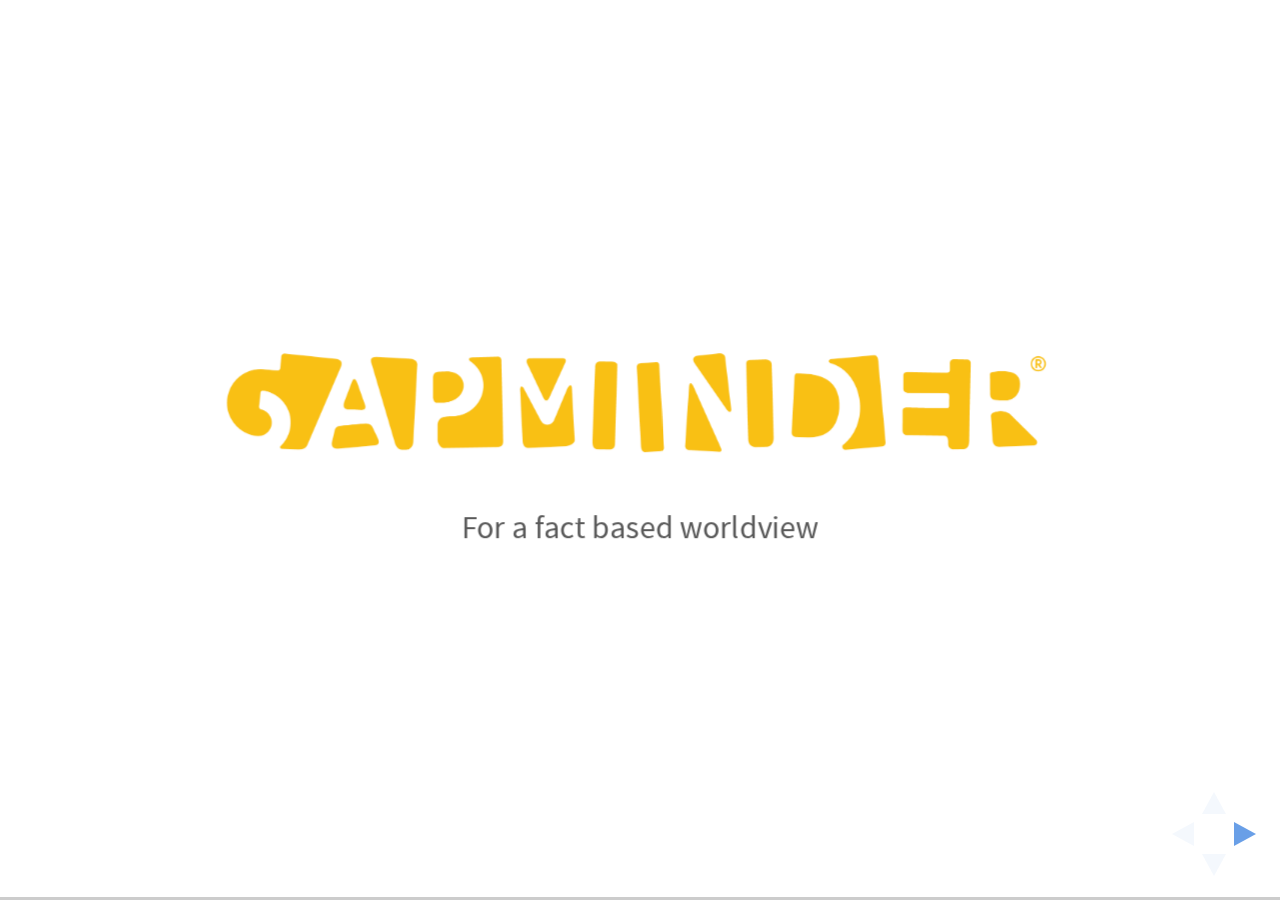
==== index.html @ a7ae182c "Merge branch 'master' of https://github.com/Gapminder/csv-conf-2017-talk" ====
<!doctype html>
<html>
    <head>
        <meta charset="utf-8">
        <meta name="viewport" content="width=device-width, initial-scale=1.0, maximum-scale=1.0, user-scalable=no">

        <title>Gapminder - csv,conf,v3 DDF slides</title>

        <link rel="stylesheet" href="css/reveal.css">
        <link rel="stylesheet" href="css/theme/white.css">

        <!-- Theme used for syntax highlighting of code -->
        <link rel="stylesheet" href="lib/css/zenburn.css">
        <link rel="stylesheet" href="lib/vizabi/vizabi.css">
        <link rel="stylesheet" href="lib/vizabi/bubblechart.css">
        <link rel="stylesheet" href="lib/vizabi/popbyage.css">
      
    
      
      

        <!-- Printing and PDF exports -->
        <script>
            var link = document.createElement( 'link' );
            link.rel = 'stylesheet';
            link.type = 'text/css';
            link.href = window.location.search.match( /print-pdf/gi ) ? 'css/print/pdf.css' : 'css/print/paper.css';
            document.getElementsByTagName( 'head' )[0].appendChild( link );
        </script>
    </head>
    <body>
        <div class="reveal">
            <div class="slides">
                <section><img src="assets/logo.png" width="1300"><br><br><h2>For a fact based worldview</h2></section>
                <section><img src="assets/igno_question.png"></section>
                <section><img src="assets/igno_answer.png"></section>
                <section><img src="assets/igno_result.png"></section>
                <section><h1>Preconceived ideas</h1></section>
                <section><img src="assets/education.png" height="800"><h4>Preconceived ideas</h4><h2>Outdated worldviews from earlier education</h2></section>
                <section><img src="assets/brain.png" height="800"><h4>Preconceived ideas</h4><h2>Brains are biased towards survival</h2></section>
                <section><img src="assets/extreme.png" height="800"><h4>Preconceived ideas</h4><h2>Media amplifies our biases</h2></section>
                <section><h1>Factfulness</h1>The lovely, calm mental state reached when<br>you know your opinions are based on facts</section>
                <section><img src="assets/education.png" height="800"><h4>Factfulness</h4><h2>Gapminder creates educational material<h2></section>
                <section><img src="assets/framework.png" height="800"><h4>Factfulness</h4><h2>Facts</h2></section>
                <section><img src="assets/misleading.png" height="1000"></section>
                <section><img src="assets/instincts.png" height="800"><h4>Factfulness</h4><h2>Fight biases in the media and your brain</h2></section>
                <section data-background="assets/statistics.gif"><h1>Statistics are great facts</h1></section>
                <section><h1><img src="assets/opennumbers.png" width="210">Data Description Format</h1>Multi-dimensional collaborative statistics</section>
                <section>
                <div class="demospace">
                <div class="tables">
                <h2 style="text-align: left">Datapoints</h2>
                    <table class="tg">
                    <tr>
                        <th class="tg-y2tu">country</th>
                        <th class="tg-y2tu">year</th>
                        <th class="tg-9hbo">population</th>
                        <th class="tg-9hbo">life_expectancy</th>
                        <th class="tg-9hbo">gdp_per_capita</th>
                      </tr>
                      <tr>
                        <td class="tg-b7b8">swe</td>
                        <td class="tg-b7b8">2015</td>
                        <td class="tg-b7b8">385</td>
                        <td class="tg-b7b8">85</td>
                        <td class="tg-b7b8">3858575</td>
                      </tr>
                      <tr>
                        <td class="tg-yw4l">usa</td>
                        <td class="tg-yw4l">2015</td>
                        <td class="tg-yw4l">583</td>
                        <td class="tg-yw4l">75</td>
                        <td class="tg-yw4l">385839</td>
                      </tr>
                      <tr>
                        <td class="tg-b7b8">ger</td>
                        <td class="tg-b7b8">2015</td>
                        <td class="tg-b7b8">484</td>
                        <td class="tg-b7b8">84</td>
                        <td class="tg-b7b8">5894</td>
                      </tr>
                      <tr>
                        <td class="tg-yw4l">swe</td>
                        <td class="tg-yw4l">2014</td>
                        <td class="tg-yw4l">200</td>
                        <td class="tg-yw4l">85</td>
                        <td class="tg-yw4l">4839595</td>
                      </tr>
                      <tr>
                        <td class="tg-b7b8">...</td>
                        <td class="tg-b7b8">...</td>
                        <td class="tg-b7b8">...</td>
                        <td class="tg-b7b8">...</td>
                        <td class="tg-b7b8">...</td>
                      </tr>
                    </table>
                </div>
                 <div id="vizabi" class="vizabi"></div>
                </div>
                </section>                
                <section>
                <div class="demospace">
                <div class="tables">
                    <h2 style="text-align: left">Entities</h2>
                    <table class="tg">
                    <tr>
                        <th class="tg-y2tu">country</th>
                        <th class="tg-9hbo">name</th>
                        <th class="tg-9hbo">world_region</th>
                        <th class="tg-9hbo">latitude</th>
                        <th class="tg-9hbo">longitude</th>
                      </tr>
                      <tr>
                        <td class="tg-b7b8">swe</td>
                        <td class="tg-b7b8">Sweden</td>
                        <td class="tg-b7b8">europe</td>
                        <td class="tg-b7b8">385</td>
                        <td class="tg-b7b8">85</td>
                      </tr>
                      <tr>
                        <td class="tg-yw4l">usa</td>
                        <td class="tg-yw4l">United&nbsp;States</td>
                        <td class="tg-yw4l">americas</td>
                        <td class="tg-yw4l">583</td>
                        <td class="tg-yw4l">75</td>
                      </tr>
                      <tr>
                        <td class="tg-b7b8">ger</td>
                        <td class="tg-b7b8">Germany</td>
                        <td class="tg-b7b8">europe</td>
                        <td class="tg-b7b8">484</td>
                        <td class="tg-b7b8">84</td>
                      </tr>
                      <tr>
                        <td class="tg-yw4l">...</td>
                        <td class="tg-yw4l">...</td>
                        <td class="tg-yw4l">...</td>
                        <td class="tg-yw4l">...</td>
                        <td class="tg-yw4l">...</td>
                      </tr>
                    </table><br><br>
                    <table class="tg fragment" id="region_entities">
                    <tr>
                        <th class="tg-y2tu">world_region</th>
                        <th class="tg-9hbo">name</th>
                        <th class="tg-9hbo">topojson</th>
                      </tr>
                      <tr>
                        <td class="tg-b7b8">americas</td>
                        <td class="tg-b7b8">The Americas</td>
                        <td class="tg-b7b8">{ ... }</td>
                      </tr>
                      <tr>
                        <td class="tg-yw4l">europe</td>
                        <td class="tg-yw4l">Europe</td>
                        <td class="tg-yw4l">{ ... }</td>
                      </tr>
                      <tr>
                        <td class="tg-b7b8">asia</td>
                        <td class="tg-b7b8">Asia</td>
                        <td class="tg-b7b8">{ ... }</td>
                      </tr>
                      <tr>
                        <td class="tg-yw4l">africa</td>
                        <td class="tg-yw4l">Africa</td>
                        <td class="tg-yw4l">{ ... }</td>
                      </tr>
                    </table>

                </div>

                 <div id="vizabi_entities" class="vizabi"></div>
                </div>
                </section>
                <section>

                <div class="demospace">
                <div class="tables">
                    <h2 style="text-align: left">Concepts</h2>
                    <table class="tg">
                    <tr>
                        <th class="tg-y2tu">concept</th>
                        <th class="tg-9hbo">scales</th>
                        <th class="tg-9hbo">name</th>
                        <th class="tg-9hbo">description</th>
                      </tr>
                      <tr>
                        <td class="tg-b7b8">country</td>
                        <td class="tg-b7b8"></td>
                        <td class="tg-b7b8">Country</td>
                        <td class="tg-b7b8"></td>
                      </tr>
                      <tr>
                        <td class="tg-yw4l">year</td>
                        <td class="tg-yw4l">["time"]</td>
                        <td class="tg-yw4l">Year</td>
                        <td class="tg-yw4l">Calendar year</td>
                      </tr>
                      <tr>
                        <td class="tg-b7b8">life_expectancy</td>
                        <td class="tg-b7b8">["linear"]</td>
                        <td class="tg-b7b8">Life expectancy</td>
                        <td class="tg-b7b8">Expected length of life ...</td>
                      </tr>
                      <tr>
                        <td class="tg-yw4l">gdp_per_capita</td>
                        <td class="tg-yw4l">["log","linear"]</td>
                        <td class="tg-yw4l">Income per person</td>
                        <td class="tg-yw4l">Gross Domestic Product per person ...</td>
                      </tr>
                      <tr>
                        <td class="tg-b7b8">...</td>
                        <td class="tg-b7b8">...</td>
                        <td class="tg-b7b8">...</td>
                        <td class="tg-b7b8">...</td>
                      </tr>
                    </table>
                </div>

                 <div id="vizabi_concepts" class="vizabi"></div>
                </div>

                </section>
                <section id="basic_ddf">
                <div class="demospace">
                <div class="tables">
                    <h2 style="text-align: left">Datapoints</h2>
                    <table class="tg">
                    <tr>
                        <th class="tg-y2tu">country</th>
                        <th class="tg-y2tu">year</th>
                        <th class="tg-9hbo">population</th>
                        <th class="tg-9hbo">life_expectancy</th>
                        <th class="tg-9hbo">gdp_per_capita</th>
                      </tr>
                      <tr>
                        <td class="tg-b7b8">swe</td>
                        <td class="tg-b7b8">2015</td>
                        <td class="tg-b7b8">385</td>
                        <td class="tg-b7b8">85</td>
                        <td class="tg-b7b8">3858575</td>
                      </tr>
                      <tr>
                        <td class="tg-yw4l">usa</td>
                        <td class="tg-yw4l">2015</td>
                        <td class="tg-yw4l">583</td>
                        <td class="tg-yw4l">75</td>
                        <td class="tg-yw4l">385839</td>
                      </tr>
                      <tr>
                        <td class="tg-b7b8">ger</td>
                        <td class="tg-b7b8">2015</td>
                        <td class="tg-b7b8">484</td>
                        <td class="tg-b7b8">84</td>
                        <td class="tg-b7b8">5894</td>
                      </tr>
                      <tr>
                        <td class="tg-yw4l">swe</td>
                        <td class="tg-yw4l">2014</td>
                        <td class="tg-yw4l">200</td>
                        <td class="tg-yw4l">85</td>
                        <td class="tg-yw4l">4839595</td>
                      </tr>
                      <tr>
                        <td class="tg-b7b8">...</td>
                        <td class="tg-b7b8">...</td>
                        <td class="tg-b7b8">...</td>
                        <td class="tg-b7b8">...</td>
                        <td class="tg-b7b8">...</td>
                      </tr>
                    </table>
                    <br><br>

                    <h2 style="text-align: left">Concepts</h2>
                    <table class="tg">
                    <tr>
                        <th class="tg-y2tu">concept</th>
                        <th class="tg-9hbo">scales</th>
                        <th class="tg-9hbo">name</th>
                        <th class="tg-9hbo">description</th>
                      </tr>
                      <tr>
                        <td class="tg-b7b8">country</td>
                        <td class="tg-b7b8"></td>
                        <td class="tg-b7b8">Country</td>
                        <td class="tg-b7b8"></td>
                      </tr>
                      <tr>
                        <td class="tg-yw4l">year</td>
                        <td class="tg-yw4l">["time"]</td>
                        <td class="tg-yw4l">Year</td>
                        <td class="tg-yw4l">Calendar year</td>
                      </tr>
                      <tr>
                        <td class="tg-b7b8">life_expectancy</td>
                        <td class="tg-b7b8">["linear"]</td>
                        <td class="tg-b7b8">Life expectancy</td>
                        <td class="tg-b7b8">Expected length<br> of life ...</td>
                      </tr>
                      <tr>
                        <td class="tg-yw4l">gdp_per_capita</td>
                        <td class="tg-yw4l">["log","linear"]</td>
                        <td class="tg-yw4l">Income per person</td>
                        <td class="tg-yw4l">Gross Domestic<br>Product per person ...</td>
                      </tr>
                      <tr>
                        <td class="tg-b7b8">...</td>
                        <td class="tg-b7b8">...</td>
                        <td class="tg-b7b8">...</td>
                        <td class="tg-b7b8">...</td>
                      </tr>
                    </table>
                </div>
                <div class="tables">
                    <h2 style="text-align: left">Entities</h2>
                    <table class="tg">
                    <tr>
                        <th class="tg-y2tu">country</th>
                        <th class="tg-9hbo">name</th>
                        <th class="tg-9hbo">world_region</th>
                        <th class="tg-9hbo">latitude</th>
                        <th class="tg-9hbo">longitude</th>
                      </tr>
                      <tr>
                        <td class="tg-b7b8">swe</td>
                        <td class="tg-b7b8">Sweden</td>
                        <td class="tg-b7b8">europe</td>
                        <td class="tg-b7b8">385</td>
                        <td class="tg-b7b8">85</td>
                      </tr>
                      <tr>
                        <td class="tg-yw4l">usa</td>
                        <td class="tg-yw4l">United&nbsp;States</td>
                        <td class="tg-yw4l">americas</td>
                        <td class="tg-yw4l">583</td>
                        <td class="tg-yw4l">75</td>
                      </tr>
                      <tr>
                        <td class="tg-b7b8">ger</td>
                        <td class="tg-b7b8">Germany</td>
                        <td class="tg-b7b8">europe</td>
                        <td class="tg-b7b8">484</td>
                        <td class="tg-b7b8">84</td>
                      </tr>
                      <tr>
                        <td class="tg-yw4l">...</td>
                        <td class="tg-yw4l">...</td>
                        <td class="tg-yw4l">...</td>
                        <td class="tg-yw4l">...</td>
                        <td class="tg-yw4l">...</td>
                      </tr>
                    </table><br><br>
                    <table class="tg" id="region_entities">
                    <tr>
                        <th class="tg-y2tu">world_region</th>
                        <th class="tg-9hbo">name</th>
                        <th class="tg-9hbo">topojson</th>
                      </tr>
                      <tr>
                        <td class="tg-b7b8">americas</td>
                        <td class="tg-b7b8">The Americas</td>
                        <td class="tg-b7b8">{ ... }</td>
                      </tr>
                      <tr>
                        <td class="tg-yw4l">europe</td>
                        <td class="tg-yw4l">Europe</td>
                        <td class="tg-yw4l">{ ... }</td>
                      </tr>
                      <tr>
                        <td class="tg-b7b8">asia</td>
                        <td class="tg-b7b8">Asia</td>
                        <td class="tg-b7b8">{ ... }</td>
                      </tr>
                      <tr>
                        <td class="tg-yw4l">africa</td>
                        <td class="tg-yw4l">Africa</td>
                        <td class="tg-yw4l">{ ... }</td>
                      </tr>
                    </table>
                </div>
                </div>
                    <h2>Basic DDF</h2>
                </section>

                <section><h1>Entity sets</h1></section>
                <section>
                <div class="demospace">
                <div class="tables">
                    <h2 style="text-align: left">Entity sets</h2>
                    <table class="tg">
                    <tr>
                        <th class="tg-y2tu">geo</th>
                        <th class="tg-9hbo">name</th>
                        <th class="tg-9hbo">is--country</th>
                        <th class="tg-9hbo">is--un_state</th>
                        <th class="tg-9hbo">is--city</th>
                      </tr>
                      <tr>
                        <td class="tg-b7b8">swe</td>
                        <td class="tg-b7b8">Sweden</td>
                        <td class="tg-b7b8">true</td>
                        <td class="tg-b7b8">true</td>
                        <td class="tg-b7b8">false</td>
                      </tr>
                      <tr>
                        <td class="tg-yw4l">twn</td>
                        <td class="tg-yw4l">Taiwan</td>
                        <td class="tg-yw4l">true</td>
                        <td class="tg-yw4l">false</td>
                        <td class="tg-yw4l">false</td>
                      </tr>
                      <tr>
                        <td class="tg-b7b8">sgp</td>
                        <td class="tg-b7b8">Singapore</td>
                        <td class="tg-b7b8">true</td>
                        <td class="tg-b7b8">true</td>
                        <td class="tg-b7b8">true</td>
                      </tr>
                      <tr>
                        <td class="tg-yw4l">sth</td>
                        <td class="tg-yw4l">Stockholm</td>
                        <td class="tg-yw4l">false</td>
                        <td class="tg-yw4l">false</td>
                        <td class="tg-yw4l">true</td>
                      </tr>
                      <tr>
                        <td class="tg-b7b8">pacific</td>
                        <td class="tg-b7b8">Pacific Ocean</td>
                        <td class="tg-b7b8">false</td>
                        <td class="tg-b7b8">false</td>
                        <td class="tg-b7b8">false</td>
                      </tr>
                      <tr>
                        <td class="tg-yw4l">...</td>
                        <td class="tg-yw4l">...</td>
                        <td class="tg-yw4l">...</td>
                        <td class="tg-yw4l">...</td>
                        <td class="tg-yw4l">...</td>
                      </tr>
                    </table><br><br>
                    <h2> Concepts</h2>
                    <table class="tg" id="region_entities">
                    <tr>
                        <th class="tg-y2tu">concept</th>
                        <th class="tg-9hbo">concept_type</th>
                        <th class="tg-9hbo">domain</th>
                      </tr>
                      <tr>
                        <td class="tg-b7b8">geo</td>
                        <td class="tg-b7b8">entity_domain</td>
                        <td class="tg-b7b8"></td>
                      </tr>
                      <tr>
                        <td class="tg-yw4l">country</td>
                        <td class="tg-yw4l">entity_set</td>
                        <td class="tg-yw4l">geo</td>
                      </tr>
                      <tr>
                        <td class="tg-b7b8">un_state</td>
                        <td class="tg-b7b8">entity_set</td>
                        <td class="tg-b7b8">geo</td>
                      </tr>
                      <tr>
                        <td class="tg-yw4l">city</td>
                        <td class="tg-yw4l">entity_set</td>
                        <td class="tg-yw4l">geo</td>
                      </tr>
                    </table>
                </div>
                <div class="tables">
                    <img src="assets/entity_set.svg" class="fragment">
                </div>
                </div>

                <h2>Entity sets: one entity, multiple sets</h2></section>
                <section>
                <div class="demospace">
                <div class="tables">
                  <h2 style="text-align: left">Entities</h2>
                    <table class="tg">
                    <tr>
                        <th class="tg-y2tu">country</th>
                        <th class="tg-9hbo">name</th>
                        <th class="tg-9hbo">world_region</th>
                        <th class="tg-9hbo">latitude</th>
                        <th class="tg-9hbo">longitude</th>
                      </tr>
                      <tr>
                        <td class="tg-b7b8">swe</td>
                        <td class="tg-b7b8">Sweden</td>
                        <td class="tg-b7b8">europe</td>
                        <td class="tg-b7b8">385</td>
                        <td class="tg-b7b8">85</td>
                      </tr>
                      <tr>
                        <td class="tg-yw4l">sgp</td>
                        <td class="tg-yw4l">Singapore</td>
                        <td class="tg-yw4l">asia</td>
                        <td class="tg-yw4l">583</td>
                        <td class="tg-yw4l">75</td>
                      </tr>
                      <tr>
                        <td class="tg-b7b8">sth</td>
                        <td class="tg-b7b8">Stockholm</td>
                        <td class="tg-b7b8">europe</td>
                        <td class="tg-b7b8">484</td>
                        <td class="tg-b7b8">84</td>
                      </tr>
                      <tr>
                        <td class="tg-b7b8">...</td>
                        <td class="tg-b7b8">...</td>
                        <td class="tg-b7b8">...</td>
                        <td class="tg-b7b8">...</td>
                        <td class="tg-b7b8">...</td>
                      </tr>
                    </table>
                    <br><br>

                    <h2 style="text-align: left">Datapoints</h2>
                    <table class="tg">
                    <tr>
                        <th class="tg-y2tu">country</th>
                        <th class="tg-y2tu">year</th>
                        <th class="tg-9hbo">population</th>
                        <th class="tg-9hbo">gdp_per_capita</th>
                      </tr>
                      <tr>
                        <td class="tg-b7b8">swe</td>
                        <td class="tg-b7b8">2015</td>
                        <td class="tg-b7b8">385</td>
                        <td class="tg-b7b8">3858575</td>
                      </tr>
                      <tr>
                        <td class="tg-yw4l">usa</td>
                        <td class="tg-yw4l">2015</td>
                        <td class="tg-yw4l">583</td>
                        <td class="tg-yw4l">385839</td>
                      </tr>
                      <tr>
                        <td class="tg-b7b8">ger</td>
                        <td class="tg-b7b8">2015</td>
                        <td class="tg-b7b8">484</td>
                        <td class="tg-b7b8">5894</td>
                      </tr>
                      <tr>
                        <td class="tg-yw4l">swe</td>
                        <td class="tg-yw4l">2014</td>
                        <td class="tg-yw4l">200</td>
                        <td class="tg-yw4l">4839595</td>
                      </tr>
                      <tr>
                        <td class="tg-b7b8">...</td>
                        <td class="tg-b7b8">...</td>
                        <td class="tg-b7b8">...</td>
                        <td class="tg-b7b8">...</td>
                      </tr>
                    </table>
                </div>
                <div class="tables">
                    <img src="assets/entity_set.svg"></div>
                </div>
                <h2>Entity sets: one entity, multiple sets</h2></section>

                <section>
                <div class="demospace">
                <div class="tables">

                    <iframe style="width: 100%; height: 100%;" src="demo-01-bubbles.html"></iframe>

                </div>
                <div class="tables">
                    <img src="assets/entity_set.svg"></div>
                </div>
                <h2>Entity sets: one entity, multiple sets</h2></section>

 
                <section><h1>Multi-dimensionality</h1></section>
                <section>
                <div class="demospace">
                    <div class="tables">
                    <h2 style="text-align: left">Datapoints</h2>
                    <table class="tg">
                    <tr>
                        <th class="tg-y2tu">country</th>
                        <th class="tg-y2tu">year</th>
                        <th class="tg-9hbo">population</th>
                      </tr>
                      <tr>
                        <td class="tg-b7b8">swe</td>
                        <td class="tg-b7b8">2015</td>
                        <td class="tg-b7b8">385</td>
                      </tr>
                      <tr>
                        <td class="tg-yw4l">usa</td>
                        <td class="tg-yw4l">2015</td>
                        <td class="tg-yw4l">583</td>
                      </tr>
                      <tr>
                        <td class="tg-b7b8">swe</td>
                        <td class="tg-b7b8">2014</td>
                        <td class="tg-b7b8">200</td>
                      </tr>
                      <tr>
                        <td class="tg-yw4l">...</td>
                        <td class="tg-yw4l">...</td>
                        <td class="tg-yw4l">...</td>
                      </tr>
                    </table>
                    <br><br>
                    <table class="tg">
                    <tr>
                        <th class="tg-y2tu">country</th>
                        <th class="tg-y2tu">year</th>
                        <th class="tg-y2tu">age</th>
                        <th class="tg-9hbo">population</th>
                      </tr>
                      <tr>
                        <td class="tg-b7b8">swe</td>
                        <td class="tg-b7b8">2015</td>
                        <td class="tg-b7b8">0</td>
                        <td class="tg-b7b8">200</td>
                      </tr>
                      <tr>
                        <td class="tg-yw4l">swe</td>
                        <td class="tg-yw4l">2015</td>
                        <td class="tg-yw4l">1</td>
                        <td class="tg-yw4l">185</td>
                      </tr>
                      <tr>
                        <td class="tg-yw4l">...</td>
                        <td class="tg-yw4l">...</td>
                        <td class="tg-yw4l">...</td>
                        <td class="tg-yw4l">...</td>
                      </tr>
                    </table>
                    <br><br>
                    <table class="tg">
                    <tr>
                        <th class="tg-y2tu">country</th>
                        <th class="tg-y2tu">year</th>
                        <th class="tg-y2tu">age</th>
                        <th class="tg-y2tu">gender</th>
                        <th class="tg-9hbo">population</th>
                      </tr>
                    </table>
                    <br><br>
                    <table class="tg">
                    <tr>
                        <th class="tg-y2tu">country</th>
                        <th class="tg-y2tu">year</th>
                        <th class="tg-y2tu">gender</th>
                        <th class="tg-y2tu">age</th>
                        <th class="tg-y2tu">educ</th>
                        <th class="tg-9hbo">population</th>
                      </tr>
                    </table>
                    </div>

                    <div class="tables fragment">
          
                      <iframe style="width: 100%; height: 100%;" src="demo-05-popbyage.html"></iframe>

                    </div>
                  
                </div>

                <h2>Multi-dimensionality</h2></section>
                <section><h1>Translations</h1></section>
                <section>

                <div class="demospace">
                <div class="tables">

                    <h2 style="text-align: left">Concepts</h2>
                    <small>/ddf--concepts.csv</small>
                    <table class="tg">
                    <tr>
                        <th class="tg-y2tu">concept</th>
                        <th class="tg-9hbo">scales</th>
                        <th class="tg-9hbo">name</th>
                        <th class="tg-9hbo">description</th>
                      </tr>
                      <tr>
                        <td class="tg-b7b8">country</td>
                        <td class="tg-b7b8"></td>
                        <td class="tg-b7b8">Country</td>
                        <td class="tg-b7b8"></td>
                      </tr>
                      <tr>
                        <td class="tg-yw4l">year</td>
                        <td class="tg-yw4l">["time"]</td>
                        <td class="tg-yw4l">Year</td>
                        <td class="tg-yw4l">Calendar year</td>
                      </tr>
                      <tr>
                        <td class="tg-b7b8">life_expectancy</td>
                        <td class="tg-b7b8">["linear"]</td>
                        <td class="tg-b7b8">Life expectancy</td>
                        <td class="tg-b7b8">Expected length of life ...</td>
                      </tr>
                      <tr>
                        <td class="tg-yw4l">gdp_per_capita</td>
                        <td class="tg-yw4l">["log","linear"]</td>
                        <td class="tg-yw4l">Income per person</td>
                        <td class="tg-yw4l">Gross Domestic Product per ...</td>
                      </tr>
                    </table><br><br>

                    <h2 style="text-align: left">Entities</h2>
                    <small>/ddf--entities--geo.csv</small>
                    <table class="tg">
                    <tr>
                        <th class="tg-y2tu">geo</th>
                        <th class="tg-9hbo">name</th>
                        <th class="tg-9hbo">long_name</th>
                      </tr>
                      <tr>
                        <td class="tg-b7b8">swe</td>
                        <td class="tg-b7b8">Sweden</td>
                        <td class="tg-b7b8">The Kingdom of Sweden</td>
                      </tr>
                      <tr>
                        <td class="tg-yw4l">ger</td>
                        <td class="tg-yw4l">Germany</td>
                        <td class="tg-yw4l">Federal Republic of Germany</td>
                      </tr>
                    </table>
                </div>
                <div class="tables">

                    <h2 style="text-align: left">Concepts</h2>
                    <small>/lang/nl-nl/ddf--concepts.csv</small>
                    <table class="tg">
                    <tr>
                        <th class="tg-y2tu">concept</th>
                        <th class="tg-9hbo">name</th>
                        <th class="tg-9hbo">description</th>
                      </tr>
                      <tr>
                        <td class="tg-b7b8">country</td>
                        <td class="tg-b7b8">Land</td>
                        <td class="tg-b7b8"></td>
                      </tr>
                      <tr>
                        <td class="tg-yw4l">year</td>
                        <td class="tg-yw4l">Jaar</td>
                        <td class="tg-yw4l">Kalenderjaar</td>
                      </tr>
                      <tr>
                        <td class="tg-b7b8">life_expectancy</td>
                        <td class="tg-b7b8">Levensverwachting</td>
                        <td class="tg-b7b8">Verwachte lengte van het leven ...</td>
                      </tr>
                      <tr>
                        <td class="tg-yw4l">gdp_per_capita</td>
                        <td class="tg-yw4l">Inkomen per persoon</td>
                        <td class="tg-yw4l">Bruto nationaal product per persoon ...</td>
                      </tr>
                    </table><br><br>

                    <h2 style="text-align: left">Entities</h2>
                    <small>/lang/nl-nl/ddf--entities--geo.csv</small>
                    <table class="tg">
                    <tr>
                        <th class="tg-y2tu">geo</th>
                        <th class="tg-9hbo">name</th>
                        <th class="tg-9hbo">long_name</th>
                      </tr>
                      <tr>
                        <td class="tg-b7b8">swe</td>
                        <td class="tg-b7b8">Zweden</td>
                        <td class="tg-b7b8">Het Zweedse Koninkrijk</td>
                      </tr>
                      <tr>
                        <td class="tg-yw4l">ger</td>
                        <td class="tg-yw4l">Duitsland</td>
                        <td class="tg-yw4l">Bondsrepubliek Duitsland</td>
                      </tr>
                    </table>
                </div>
                </div>

                <h2><a href="http://www.gapminder.org/tools/" target="_blank">Each string concept can have translations</a></h2></section>

                <section>
                    <iframe style="width: 100%; height: 900px;" src="demo-07-translations.html"></iframe>
                </section>
                  
                <section><h1>DDF is format agnostic</h1></section>
                <section><h1>Data Pipeline</h1></section>
                <section><div class="demospace" style="position: relative; height: 800px;"><img src="assets/datapipeline.png" style="position: absolute; top:50%; transform: translate(-50%,-50%);"></div><h2>Data Pipeline</h2></section>
                <section><div class="demospace" style="position: relative; height: 800px;"><img src="assets/data kitchen example.svg" style="position: absolute; top:50%; transform: translate(-50%,-50%); height: 600px;"></div><h4>Data Pipeline</h4><h2>Data kitchen example</h2></section>
                <section>
        <pre><code>
    ingredients:
        - id: cdiac-entities
          dataset: ddf--cdiac--co2
          key: nation
          value: "*"
        - id: gapminder-entities
          dataset: ddf--gapminder--geo_entity_domain
          key: country
          value: "*"

    cooking:
        datapoints:
            - procedure: translate_column
              ingredients:
                  - cdiac-entities
              options:
                  column: name
                  target_column: geo
                  dictionary:
                      key: ['name', 'gapminder_list','alternative_1', 'alternative_2', 'alternative_3',
                            'alternative_4_cdiac', 'pandg', 'god_id', 'alt_5', 'upper_case_name', 'arb1', 
                            'arb2', 'arb3', 'arb4', 'arb5', 'arb6'] 
                      value: country
                      base: gapminder-entities
                  not_found: drop
                  ignore_case: true
                  debug: true
              result: geo-entities-translated
        </code></pre>
        <h4>Data Pipeline</h4>
                <h2>Recipe code example</h2></section>
                <section><img src="assets/co2 recipe.svg" height="800"><h4>Data Pipeline</h4><h2>Recipe diagram</h2></section>

                <section><h1><img src="assets/opennumbers.png" width="210">Open Numbers</h1>Crowd-sourced harmonization of global & local statistics</section>
                <section><h1>Let's build a fact base together!</h1><br><img src="assets/sites.png"></section>
                </section>
            </div>
        </div>

        <script src="lib/js/head.min.js"></script>
        <script src="lib/d3.min.js"></script>
        <script src="js/reveal.js"></script>
        <script src="lib/jquery-3.1.1.min.js"></script>
        <script src="lib/vizabi/vizabi.js"></script>
        <script src="lib/vizabi/bubblechart.js"></script>
        <script src="lib/vizabi/vizabi-ddfcsv-reader.js"></script>
        <script src="lib/vizabi/gap_sg_state.js"></script>
        <script src="lib/vizabi/popbyage.js"></script>
        <!--script src="lib/vizabi/ConfigPopByAge.js"></script-->
        <!--script src="lib/vizabi/ConfigBubbleChart.js"></script-->

        <script>

            var ddfcsvReader = new DDFCsvReader.getDDFCsvReaderObject()
            Vizabi.Reader.extend("ddf", ddfcsvReader);

            Vizabi('BubbleChart', document.getElementById('vizabi'),{
                data: {
                  reader: "csv",
                  path: "data/basic_bubble.csv"
                },
                ui: { presentation: true }
            });
            
            var entpropstate = Vizabi.utils.deepClone(gap_sg_state);
            entpropstate.marker.axis_x.scaleType = 'linear';
            entpropstate.marker.axis_x.which = 'gdp_per_capita';
            entpropstate.marker.axis_y.which = 'life_expectancy';
            entpropstate.marker.size.which = 'population';
            entpropstate.marker_colorlegend.hook_geoshape.which = 'foo';
            entpropstate.marker_colorlegend.label.which = 'geo';
            var entViz = Vizabi('BubbleChart', document.getElementById('vizabi_entities'),{
                data: {
                    path: 'data/presentation_set/',
                    reader: 'ddf'
                },
                state: entpropstate,
                ui: { presentation: true }
            })

            Vizabi('BubbleChart', document.getElementById('vizabi_concepts'),{
                data: {
                    path: 'data/presentation_set/',
                    reader: 'ddf'
                },
                state: gap_sg_state,
                ui: { presentation: true }
            })
          
          
//
//            ConfigPopByAge.locale = {"id": "en", "filePath": "assets/translation/"};
//            ConfigPopByAge.data = {"reader": "ddf2", path: 'data/ddf--gapminder--population'};
//            Vizabi("PopByAge", document.getElementById("multidimensionality"), ConfigPopByAge);
//
//          
//            ConfigBubbleChart.locale = {"id": "en", "filePath": "assets/translation/"};
//            ConfigBubbleChart.data = {"reader": "ddf1", "path": "data/presentation_set/"};
//            var vizabiTranslationDemo = Vizabi("BubbleChart", document.getElementById("translations"), ConfigBubbleChart);
//            function setLocale(arg) {vizabiTranslationDemo.model.locale.id = arg;}

          
  

            // More info https://github.com/hakimel/reveal.js#configuration
            Reveal.initialize({
                history: true,
                width: "1920",
                transition: "fade",
                height: "1080",
                viewDistance: 50,

                // More info https://github.com/hakimel/reveal.js#dependencies
                dependencies: [
                    { src: 'plugin/markdown/marked.js' },
                    { src: 'plugin/markdown/markdown.js' },
                    { src: 'plugin/notes/notes.js', async: true },
                    { src: 'plugin/highlight/highlight.js', async: true, callback: function() { hljs.initHighlightingOnLoad(); } }
                ]
            });
            Reveal.addEventListener('fragmentshown', function(a) {

                if (a.fragment.id == "region_entities") {
                    entViz.setModel({
                        state: { marker_colorlegend: {
                            hook_geoshape: { which: 'shape_lores_svg' },
                            label: { which: 'name' }
                        }  }
                    })
                }
            });
            Reveal.addEventListener('fragmenthidden', function(a) {

                if (a.fragment.id == "region_entities") {
                    entViz.setModel({
                        state: { marker_colorlegend: {
                            hook_geoshape: { which: 'foo' },
                            label: { which: 'geo' }
                        }  }
                    })
                }
            });
        </script>
    </body>
</html>
---- css/reveal.css ----
/*!
 * reveal.js
 * http://lab.hakim.se/reveal-js
 * MIT licensed
 *
 * Copyright (C) 2016 Hakim El Hattab, http://hakim.se
 */
/*********************************************
 * RESET STYLES
 *********************************************/
body, .reveal span, .reveal applet, .reveal object, .reveal iframe,
.reveal h1, .reveal h2, .reveal h3, .reveal h4, .reveal h5, .reveal h6, .reveal p, .reveal blockquote, .reveal pre,
.reveal a, .reveal abbr, .reveal acronym, .reveal address, .reveal big, .reveal cite, .reveal code,
.reveal del, .reveal dfn, .reveal em, .reveal img, .reveal ins, .reveal kbd, .reveal q, .reveal s, .reveal samp,
.reveal small, .reveal strike, .reveal strong, .reveal sub, .reveal sup, .reveal tt, .reveal var,
.reveal b, .reveal u, .reveal center,
.reveal dl, .reveal dt, .reveal dd, .reveal ol, .reveal ul, .reveal li,
.reveal fieldset, .reveal form, .reveal label, .reveal legend,
.reveal table, .reveal caption, .reveal tbody, .reveal tfoot, .reveal thead, .reveal tr, .reveal th, .reveal td,
.reveal article, .reveal aside, .reveal canvas, .reveal details, .reveal embed,
.reveal figure, .reveal figcaption, .reveal footer, .reveal header, .reveal hgroup,
.reveal menu, .reveal nav, .reveal output, .reveal ruby, .reveal section, .reveal summary,
.reveal time, .reveal mark, .reveal audio, .reveal video {
  margin: 0;
  padding: 0;
  border: 0;
  font-size: 100%;
  font: inherit;
  vertical-align: baseline; }

.reveal article, .reveal aside, .reveal details, .reveal figcaption, .reveal figure,
.reveal footer, .reveal header, .reveal hgroup, .reveal menu, .reveal nav, .reveal section {
  display: block; }

/*********************************************
 * GLOBAL STYLES
 *********************************************/
html,
body {
  width: 100%;
  height: 100%;
  overflow: hidden; }

body {
  position: relative;
  line-height: 1;
  background-color: #fff;
  color: #000; }

/*********************************************
 * VIEW FRAGMENTS
 *********************************************/
.reveal .slides section .fragment {
  opacity: 0;
  visibility: hidden;
  -webkit-transition: all .2s ease;
          transition: all .2s ease; }
  .reveal .slides section .fragment.visible {
    opacity: 1;
    visibility: inherit; }

.reveal .slides section .fragment.grow {
  opacity: 1;
  visibility: inherit; }
  .reveal .slides section .fragment.grow.visible {
    -webkit-transform: scale(1.3);
            transform: scale(1.3); }

.reveal .slides section .fragment.shrink {
  opacity: 1;
  visibility: inherit; }
  .reveal .slides section .fragment.shrink.visible {
    -webkit-transform: scale(0.7);
            transform: scale(0.7); }

.reveal .slides section .fragment.zoom-in {
  -webkit-transform: scale(0.1);
          transform: scale(0.1); }
  .reveal .slides section .fragment.zoom-in.visible {
    -webkit-transform: none;
            transform: none; }

.reveal .slides section .fragment.fade-out {
  opacity: 1;
  visibility: inherit; }
  .reveal .slides section .fragment.fade-out.visible {
    opacity: 0;
    visibility: hidden; }

.reveal .slides section .fragment.semi-fade-out {
  opacity: 1;
  visibility: inherit; }
  .reveal .slides section .fragment.semi-fade-out.visible {
    opacity: 0.5;
    visibility: inherit; }

.reveal .slides section .fragment.strike {
  opacity: 1;
  visibility: inherit; }
  .reveal .slides section .fragment.strike.visible {
    text-decoration: line-through; }

.reveal .slides section .fragment.fade-up {
  -webkit-transform: translate(0, 20%);
          transform: translate(0, 20%); }
  .reveal .slides section .fragment.fade-up.visible {
    -webkit-transform: translate(0, 0);
            transform: translate(0, 0); }

.reveal .slides section .fragment.fade-down {
  -webkit-transform: translate(0, -20%);
          transform: translate(0, -20%); }
  .reveal .slides section .fragment.fade-down.visible {
    -webkit-transform: translate(0, 0);
            transform: translate(0, 0); }

.reveal .slides section .fragment.fade-right {
  -webkit-transform: translate(-20%, 0);
          transform: translate(-20%, 0); }
  .reveal .slides section .fragment.fade-right.visible {
    -webkit-transform: translate(0, 0);
            transform: translate(0, 0); }

.reveal .slides section .fragment.fade-left {
  -webkit-transform: translate(20%, 0);
          transform: translate(20%, 0); }
  .reveal .slides section .fragment.fade-left.visible {
    -webkit-transform: translate(0, 0);
            transform: translate(0, 0); }

.reveal .slides section .fragment.current-visible {
  opacity: 0;
  visibility: hidden; }
  .reveal .slides section .fragment.current-visible.current-fragment {
    opacity: 1;
    visibility: inherit; }

.reveal .slides section .fragment.highlight-red,
.reveal .slides section .fragment.highlight-current-red,
.reveal .slides section .fragment.highlight-green,
.reveal .slides section .fragment.highlight-current-green,
.reveal .slides section .fragment.highlight-blue,
.reveal .slides section .fragment.highlight-current-blue {
  opacity: 1;
  visibility: inherit; }

.reveal .slides section .fragment.highlight-red.visible {
  color: #ff2c2d; }

.reveal .slides section .fragment.highlight-green.visible {
  color: #17ff2e; }

.reveal .slides section .fragment.highlight-blue.visible {
  color: #1b91ff; }

.reveal .slides section .fragment.highlight-current-red.current-fragment {
  color: #ff2c2d; }

.reveal .slides section .fragment.highlight-current-green.current-fragment {
  color: #17ff2e; }

.reveal .slides section .fragment.highlight-current-blue.current-fragment {
  color: #1b91ff; }

/*********************************************
 * DEFAULT ELEMENT STYLES
 *********************************************/
/* Fixes issue in Chrome where italic fonts did not appear when printing to PDF */
.reveal:after {
  content: '';
  font-style: italic; }

.reveal iframe {
  z-index: 1; }

/** Prevents layering issues in certain browser/transition combinations */
.reveal a {
  position: relative; }

.reveal .stretch {
  max-width: none;
  max-height: none; }

.reveal pre.stretch code {
  height: 100%;
  max-height: 100%;
  box-sizing: border-box; }

/*********************************************
 * CONTROLS
 *********************************************/
.reveal .controls {
  display: none;
  position: fixed;
  width: 110px;
  height: 110px;
  z-index: 30;
  right: 10px;
  bottom: 10px;
  -webkit-user-select: none; }

.reveal .controls button {
  padding: 0;
  position: absolute;
  opacity: 0.05;
  width: 0;
  height: 0;
  background-color: transparent;
  border: 12px solid transparent;
  -webkit-transform: scale(0.9999);
          transform: scale(0.9999);
  -webkit-transition: all 0.2s ease;
          transition: all 0.2s ease;
  -webkit-appearance: none;
  -webkit-tap-highlight-color: transparent; }

.reveal .controls .enabled {
  opacity: 0.7;
  cursor: pointer; }

.reveal .controls .enabled:active {
  margin-top: 1px; }

.reveal .controls .navigate-left {
  top: 42px;
  border-right-width: 22px;
  border-right-color: #000; }

.reveal .controls .navigate-left.fragmented {
  opacity: 0.3; }

.reveal .controls .navigate-right {
  left: 74px;
  top: 42px;
  border-left-width: 22px;
  border-left-color: #000; }

.reveal .controls .navigate-right.fragmented {
  opacity: 0.3; }

.reveal .controls .navigate-up {
  left: 42px;
  border-bottom-width: 22px;
  border-bottom-color: #000; }

.reveal .controls .navigate-up.fragmented {
  opacity: 0.3; }

.reveal .controls .navigate-down {
  left: 42px;
  top: 74px;
  border-top-width: 22px;
  border-top-color: #000; }

.reveal .controls .navigate-down.fragmented {
  opacity: 0.3; }

/*********************************************
 * PROGRESS BAR
 *********************************************/
.reveal .progress {
  position: fixed;
  display: none;
  height: 3px;
  width: 100%;
  bottom: 0;
  left: 0;
  z-index: 10;
  background-color: rgba(0, 0, 0, 0.2); }

.reveal .progress:after {
  content: '';
  display: block;
  position: absolute;
  height: 20px;
  width: 100%;
  top: -20px; }

.reveal .progress span {
  display: block;
  height: 100%;
  width: 0px;
  background-color: #000;
  -webkit-transition: width 800ms cubic-bezier(0.26, 0.86, 0.44, 0.985);
          transition: width 800ms cubic-bezier(0.26, 0.86, 0.44, 0.985); }

/*********************************************
 * SLIDE NUMBER
 *********************************************/
.reveal .slide-number {
  position: fixed;
  display: block;
  right: 8px;
  bottom: 8px;
  z-index: 31;
  font-family: Helvetica, sans-serif;
  font-size: 12px;
  line-height: 1;
  color: #fff;
  background-color: rgba(0, 0, 0, 0.4);
  padding: 5px; }

.reveal .slide-number-delimiter {
  margin: 0 3px; }

/*********************************************
 * SLIDES
 *********************************************/
.reveal {
  position: relative;
  width: 100%;
  height: 100%;
  overflow: hidden;
  -ms-touch-action: none;
      touch-action: none; }

.reveal .slides {
  position: absolute;
  width: 100%;
  height: 100%;
  top: 0;
  right: 0;
  bottom: 0;
  left: 0;
  margin: auto;
  overflow: visible;
  z-index: 1;
  text-align: center;
  -webkit-perspective: 600px;
          perspective: 600px;
  -webkit-perspective-origin: 50% 40%;
          perspective-origin: 50% 40%; }

.reveal .slides > section {
  -ms-perspective: 600px; }

.reveal .slides > section,
.reveal .slides > section > section {
  display: none;
  position: absolute;
  width: 100%;
  padding: 20px 0px;
  z-index: 10;
  -webkit-transform-style: flat;
          transform-style: flat;
  -webkit-transition: -webkit-transform-origin 800ms cubic-bezier(0.26, 0.86, 0.44, 0.985), -webkit-transform 800ms cubic-bezier(0.26, 0.86, 0.44, 0.985), visibility 800ms cubic-bezier(0.26, 0.86, 0.44, 0.985), opacity 800ms cubic-bezier(0.26, 0.86, 0.44, 0.985);
          transition: transform-origin 800ms cubic-bezier(0.26, 0.86, 0.44, 0.985), transform 800ms cubic-bezier(0.26, 0.86, 0.44, 0.985), visibility 800ms cubic-bezier(0.26, 0.86, 0.44, 0.985), opacity 800ms cubic-bezier(0.26, 0.86, 0.44, 0.985); }

/* Global transition speed settings */
.reveal[data-transition-speed="fast"] .slides section {
  -webkit-transition-duration: 400ms;
          transition-duration: 400ms; }

.reveal[data-transition-speed="slow"] .slides section {
  -webkit-transition-duration: 1200ms;
          transition-duration: 1200ms; }

/* Slide-specific transition speed overrides */
.reveal .slides section[data-transition-speed="fast"] {
  -webkit-transition-duration: 400ms;
          transition-duration: 400ms; }

.reveal .slides section[data-transition-speed="slow"] {
  -webkit-transition-duration: 1200ms;
          transition-duration: 1200ms; }

.reveal .slides > section.stack {
  padding-top: 0;
  padding-bottom: 0; }

.reveal .slides > section.present,
.reveal .slides > section > section.present {
  display: block;
  z-index: 11;
  opacity: 1; }

.reveal.center,
.reveal.center .slides,
.reveal.center .slides section {
  min-height: 0 !important; }

/* Don't allow interaction with invisible slides */
.reveal .slides > section.future,
.reveal .slides > section > section.future,
.reveal .slides > section.past,
.reveal .slides > section > section.past {
  pointer-events: none; }

.reveal.overview .slides > section,
.reveal.overview .slides > section > section {
  pointer-events: auto; }

.reveal .slides > section.past,
.reveal .slides > section.future,
.reveal .slides > section > section.past,
.reveal .slides > section > section.future {
  opacity: 0; }

/*********************************************
 * Mixins for readability of transitions
 *********************************************/
/*********************************************
 * SLIDE TRANSITION
 * Aliased 'linear' for backwards compatibility
 *********************************************/
.reveal.slide section {
  -webkit-backface-visibility: hidden;
          backface-visibility: hidden; }

.reveal .slides > section[data-transition=slide].past,
.reveal .slides > section[data-transition~=slide-out].past,
.reveal.slide .slides > section:not([data-transition]).past {
  -webkit-transform: translate(-150%, 0);
          transform: translate(-150%, 0); }

.reveal .slides > section[data-transition=slide].future,
.reveal .slides > section[data-transition~=slide-in].future,
.reveal.slide .slides > section:not([data-transition]).future {
  -webkit-transform: translate(150%, 0);
          transform: translate(150%, 0); }

.reveal .slides > section > section[data-transition=slide].past,
.reveal .slides > section > section[data-transition~=slide-out].past,
.reveal.slide .slides > section > section:not([data-transition]).past {
  -webkit-transform: translate(0, -150%);
          transform: translate(0, -150%); }

.reveal .slides > section > section[data-transition=slide].future,
.reveal .slides > section > section[data-transition~=slide-in].future,
.reveal.slide .slides > section > section:not([data-transition]).future {
  -webkit-transform: translate(0, 150%);
          transform: translate(0, 150%); }

.reveal.linear section {
  -webkit-backface-visibility: hidden;
          backface-visibility: hidden; }

.reveal .slides > section[data-transition=linear].past,
.reveal .slides > section[data-transition~=linear-out].past,
.reveal.linear .slides > section:not([data-transition]).past {
  -webkit-transform: translate(-150%, 0);
          transform: translate(-150%, 0); }

.reveal .slides > section[data-transition=linear].future,
.reveal .slides > section[data-transition~=linear-in].future,
.reveal.linear .slides > section:not([data-transition]).future {
  -webkit-transform: translate(150%, 0);
          transform: translate(150%, 0); }

.reveal .slides > section > section[data-transition=linear].past,
.reveal .slides > section > section[data-transition~=linear-out].past,
.reveal.linear .slides > section > section:not([data-transition]).past {
  -webkit-transform: translate(0, -150%);
          transform: translate(0, -150%); }

.reveal .slides > section > section[data-transition=linear].future,
.reveal .slides > section > section[data-transition~=linear-in].future,
.reveal.linear .slides > section > section:not([data-transition]).future {
  -webkit-transform: translate(0, 150%);
          transform: translate(0, 150%); }

/*********************************************
 * CONVEX TRANSITION
 * Aliased 'default' for backwards compatibility
 *********************************************/
.reveal .slides section[data-transition=default].stack,
.reveal.default .slides section.stack {
  -webkit-transform-style: preserve-3d;
          transform-style: preserve-3d; }

.reveal .slides > section[data-transition=default].past,
.reveal .slides > section[data-transition~=default-out].past,
.reveal.default .slides > section:not([data-transition]).past {
  -webkit-transform: translate3d(-100%, 0, 0) rotateY(-90deg) translate3d(-100%, 0, 0);
          transform: translate3d(-100%, 0, 0) rotateY(-90deg) translate3d(-100%, 0, 0); }

.reveal .slides > section[data-transition=default].future,
.reveal .slides > section[data-transition~=default-in].future,
.reveal.default .slides > section:not([data-transition]).future {
  -webkit-transform: translate3d(100%, 0, 0) rotateY(90deg) translate3d(100%, 0, 0);
          transform: translate3d(100%, 0, 0) rotateY(90deg) translate3d(100%, 0, 0); }

.reveal .slides > section > section[data-transition=default].past,
.reveal .slides > section > section[data-transition~=default-out].past,
.reveal.default .slides > section > section:not([data-transition]).past {
  -webkit-transform: translate3d(0, -300px, 0) rotateX(70deg) translate3d(0, -300px, 0);
          transform: translate3d(0, -300px, 0) rotateX(70deg) translate3d(0, -300px, 0); }

.reveal .slides > section > section[data-transition=default].future,
.reveal .slides > section > section[data-transition~=default-in].future,
.reveal.default .slides > section > section:not([data-transition]).future {
  -webkit-transform: translate3d(0, 300px, 0) rotateX(-70deg) translate3d(0, 300px, 0);
          transform: translate3d(0, 300px, 0) rotateX(-70deg) translate3d(0, 300px, 0); }

.reveal .slides section[data-transition=convex].stack,
.reveal.convex .slides section.stack {
  -webkit-transform-style: preserve-3d;
          transform-style: preserve-3d; }

.reveal .slides > section[data-transition=convex].past,
.reveal .slides > section[data-transition~=convex-out].past,
.reveal.convex .slides > section:not([data-transition]).past {
  -webkit-transform: translate3d(-100%, 0, 0) rotateY(-90deg) translate3d(-100%, 0, 0);
          transform: translate3d(-100%, 0, 0) rotateY(-90deg) translate3d(-100%, 0, 0); }

.reveal .slides > section[data-transition=convex].future,
.reveal .slides > section[data-transition~=convex-in].future,
.reveal.convex .slides > section:not([data-transition]).future {
  -webkit-transform: translate3d(100%, 0, 0) rotateY(90deg) translate3d(100%, 0, 0);
          transform: translate3d(100%, 0, 0) rotateY(90deg) translate3d(100%, 0, 0); }

.reveal .slides > section > section[data-transition=convex].past,
.reveal .slides > section > section[data-transition~=convex-out].past,
.reveal.convex .slides > section > section:not([data-transition]).past {
  -webkit-transform: translate3d(0, -300px, 0) rotateX(70deg) translate3d(0, -300px, 0);
          transform: translate3d(0, -300px, 0) rotateX(70deg) translate3d(0, -300px, 0); }

.reveal .slides > section > section[data-transition=convex].future,
.reveal .slides > section > section[data-transition~=convex-in].future,
.reveal.convex .slides > section > section:not([data-transition]).future {
  -webkit-transform: translate3d(0, 300px, 0) rotateX(-70deg) translate3d(0, 300px, 0);
          transform: translate3d(0, 300px, 0) rotateX(-70deg) translate3d(0, 300px, 0); }

/*********************************************
 * CONCAVE TRANSITION
 *********************************************/
.reveal .slides section[data-transition=concave].stack,
.reveal.concave .slides section.stack {
  -webkit-transform-style: preserve-3d;
          transform-style: preserve-3d; }

.reveal .slides > section[data-transition=concave].past,
.reveal .slides > section[data-transition~=concave-out].past,
.reveal.concave .slides > section:not([data-transition]).past {
  -webkit-transform: translate3d(-100%, 0, 0) rotateY(90deg) translate3d(-100%, 0, 0);
          transform: translate3d(-100%, 0, 0) rotateY(90deg) translate3d(-100%, 0, 0); }

.reveal .slides > section[data-transition=concave].future,
.reveal .slides > section[data-transition~=concave-in].future,
.reveal.concave .slides > section:not([data-transition]).future {
  -webkit-transform: translate3d(100%, 0, 0) rotateY(-90deg) translate3d(100%, 0, 0);
          transform: translate3d(100%, 0, 0) rotateY(-90deg) translate3d(100%, 0, 0); }

.reveal .slides > section > section[data-transition=concave].past,
.reveal .slides > section > section[data-transition~=concave-out].past,
.reveal.concave .slides > section > section:not([data-transition]).past {
  -webkit-transform: translate3d(0, -80%, 0) rotateX(-70deg) translate3d(0, -80%, 0);
          transform: translate3d(0, -80%, 0) rotateX(-70deg) translate3d(0, -80%, 0); }

.reveal .slides > section > section[data-transition=concave].future,
.reveal .slides > section > section[data-transition~=concave-in].future,
.reveal.concave .slides > section > section:not([data-transition]).future {
  -webkit-transform: translate3d(0, 80%, 0) rotateX(70deg) translate3d(0, 80%, 0);
          transform: translate3d(0, 80%, 0) rotateX(70deg) translate3d(0, 80%, 0); }

/*********************************************
 * ZOOM TRANSITION
 *********************************************/
.reveal .slides section[data-transition=zoom],
.reveal.zoom .slides section:not([data-transition]) {
  -webkit-transition-timing-function: ease;
          transition-timing-function: ease; }

.reveal .slides > section[data-transition=zoom].past,
.reveal .slides > section[data-transition~=zoom-out].past,
.reveal.zoom .slides > section:not([data-transition]).past {
  visibility: hidden;
  -webkit-transform: scale(16);
          transform: scale(16); }

.reveal .slides > section[data-transition=zoom].future,
.reveal .slides > section[data-transition~=zoom-in].future,
.reveal.zoom .slides > section:not([data-transition]).future {
  visibility: hidden;
  -webkit-transform: scale(0.2);
          transform: scale(0.2); }

.reveal .slides > section > section[data-transition=zoom].past,
.reveal .slides > section > section[data-transition~=zoom-out].past,
.reveal.zoom .slides > section > section:not([data-transition]).past {
  -webkit-transform: translate(0, -150%);
          transform: translate(0, -150%); }

.reveal .slides > section > section[data-transition=zoom].future,
.reveal .slides > section > section[data-transition~=zoom-in].future,
.reveal.zoom .slides > section > section:not([data-transition]).future {
  -webkit-transform: translate(0, 150%);
          transform: translate(0, 150%); }

/*********************************************
 * CUBE TRANSITION
 *********************************************/
.reveal.cube .slides {
  -webkit-perspective: 1300px;
          perspective: 1300px; }

.reveal.cube .slides section {
  padding: 30px;
  min-height: 700px;
  -webkit-backface-visibility: hidden;
          backface-visibility: hidden;
  box-sizing: border-box;
  -webkit-transform-style: preserve-3d;
          transform-style: preserve-3d; }

.reveal.center.cube .slides section {
  min-height: 0; }

.reveal.cube .slides section:not(.stack):before {
  content: '';
  position: absolute;
  display: block;
  width: 100%;
  height: 100%;
  left: 0;
  top: 0;
  background: rgba(0, 0, 0, 0.1);
  border-radius: 4px;
  -webkit-transform: translateZ(-20px);
          transform: translateZ(-20px); }

.reveal.cube .slides section:not(.stack):after {
  content: '';
  position: absolute;
  display: block;
  width: 90%;
  height: 30px;
  left: 5%;
  bottom: 0;
  background: none;
  z-index: 1;
  border-radius: 4px;
  box-shadow: 0px 95px 25px rgba(0, 0, 0, 0.2);
  -webkit-transform: translateZ(-90px) rotateX(65deg);
          transform: translateZ(-90px) rotateX(65deg); }

.reveal.cube .slides > section.stack {
  padding: 0;
  background: none; }

.reveal.cube .slides > section.past {
  -webkit-transform-origin: 100% 0%;
          transform-origin: 100% 0%;
  -webkit-transform: translate3d(-100%, 0, 0) rotateY(-90deg);
          transform: translate3d(-100%, 0, 0) rotateY(-90deg); }

.reveal.cube .slides > section.future {
  -webkit-transform-origin: 0% 0%;
          transform-origin: 0% 0%;
  -webkit-transform: translate3d(100%, 0, 0) rotateY(90deg);
          transform: translate3d(100%, 0, 0) rotateY(90deg); }

.reveal.cube .slides > section > section.past {
  -webkit-transform-origin: 0% 100%;
          transform-origin: 0% 100%;
  -webkit-transform: translate3d(0, -100%, 0) rotateX(90deg);
          transform: translate3d(0, -100%, 0) rotateX(90deg); }

.reveal.cube .slides > section > section.future {
  -webkit-transform-origin: 0% 0%;
          transform-origin: 0% 0%;
  -webkit-transform: translate3d(0, 100%, 0) rotateX(-90deg);
          transform: translate3d(0, 100%, 0) rotateX(-90deg); }

/*********************************************
 * PAGE TRANSITION
 *********************************************/
.reveal.page .slides {
  -webkit-perspective-origin: 0% 50%;
          perspective-origin: 0% 50%;
  -webkit-perspective: 3000px;
          perspective: 3000px; }

.reveal.page .slides section {
  padding: 30px;
  min-height: 700px;
  box-sizing: border-box;
  -webkit-transform-style: preserve-3d;
          transform-style: preserve-3d; }

.reveal.page .slides section.past {
  z-index: 12; }

.reveal.page .slides section:not(.stack):before {
  content: '';
  position: absolute;
  display: block;
  width: 100%;
  height: 100%;
  left: 0;
  top: 0;
  background: rgba(0, 0, 0, 0.1);
  -webkit-transform: translateZ(-20px);
          transform: translateZ(-20px); }

.reveal.page .slides section:not(.stack):after {
  content: '';
  position: absolute;
  display: block;
  width: 90%;
  height: 30px;
  left: 5%;
  bottom: 0;
  background: none;
  z-index: 1;
  border-radius: 4px;
  box-shadow: 0px 95px 25px rgba(0, 0, 0, 0.2);
  -webkit-transform: translateZ(-90px) rotateX(65deg); }

.reveal.page .slides > section.stack {
  padding: 0;
  background: none; }

.reveal.page .slides > section.past {
  -webkit-transform-origin: 0% 0%;
          transform-origin: 0% 0%;
  -webkit-transform: translate3d(-40%, 0, 0) rotateY(-80deg);
          transform: translate3d(-40%, 0, 0) rotateY(-80deg); }

.reveal.page .slides > section.future {
  -webkit-transform-origin: 100% 0%;
          transform-origin: 100% 0%;
  -webkit-transform: translate3d(0, 0, 0);
          transform: translate3d(0, 0, 0); }

.reveal.page .slides > section > section.past {
  -webkit-transform-origin: 0% 0%;
          transform-origin: 0% 0%;
  -webkit-transform: translate3d(0, -40%, 0) rotateX(80deg);
          transform: translate3d(0, -40%, 0) rotateX(80deg); }

.reveal.page .slides > section > section.future {
  -webkit-transform-origin: 0% 100%;
          transform-origin: 0% 100%;
  -webkit-transform: translate3d(0, 0, 0);
          transform: translate3d(0, 0, 0); }

/*********************************************
 * FADE TRANSITION
 *********************************************/
.reveal .slides section[data-transition=fade],
.reveal.fade .slides section:not([data-transition]),
.reveal.fade .slides > section > section:not([data-transition]) {
  -webkit-transform: none;
          transform: none;
  -webkit-transition: opacity 0.5s;
          transition: opacity 0.5s; }

.reveal.fade.overview .slides section,
.reveal.fade.overview .slides > section > section {
  -webkit-transition: none;
          transition: none; }

/*********************************************
 * NO TRANSITION
 *********************************************/
.reveal .slides section[data-transition=none],
.reveal.none .slides section:not([data-transition]) {
  -webkit-transform: none;
          transform: none;
  -webkit-transition: none;
          transition: none; }

/*********************************************
 * PAUSED MODE
 *********************************************/
.reveal .pause-overlay {
  position: absolute;
  top: 0;
  left: 0;
  width: 100%;
  height: 100%;
  background: black;
  visibility: hidden;
  opacity: 0;
  z-index: 100;
  -webkit-transition: all 1s ease;
          transition: all 1s ease; }

.reveal.paused .pause-overlay {
  visibility: visible;
  opacity: 1; }

/*********************************************
 * FALLBACK
 *********************************************/
.no-transforms {
  overflow-y: auto; }

.no-transforms .reveal .slides {
  position: relative;
  width: 80%;
  height: auto !important;
  top: 0;
  left: 50%;
  margin: 0;
  text-align: center; }

.no-transforms .reveal .controls,
.no-transforms .reveal .progress {
  display: none !important; }

.no-transforms .reveal .slides section {
  display: block !important;
  opacity: 1 !important;
  position: relative !important;
  height: auto;
  min-height: 0;
  top: 0;
  left: -50%;
  margin: 70px 0;
  -webkit-transform: none;
          transform: none; }

.no-transforms .reveal .slides section section {
  left: 0; }

.reveal .no-transition,
.reveal .no-transition * {
  -webkit-transition: none !important;
          transition: none !important; }

/*********************************************
 * PER-SLIDE BACKGROUNDS
 *********************************************/
.reveal .backgrounds {
  position: absolute;
  width: 100%;
  height: 100%;
  top: 0;
  left: 0;
  -webkit-perspective: 600px;
          perspective: 600px; }

.reveal .slide-background {
  display: none;
  position: absolute;
  width: 100%;
  height: 100%;
  opacity: 0;
  visibility: hidden;
  background-color: transparent;
  background-position: 50% 50%;
  background-repeat: no-repeat;
  background-size: cover;
  -webkit-transition: all 800ms cubic-bezier(0.26, 0.86, 0.44, 0.985);
          transition: all 800ms cubic-bezier(0.26, 0.86, 0.44, 0.985); }

.reveal .slide-background.stack {
  display: block; }

.reveal .slide-background.present {
  opacity: 1;
  visibility: visible; }

.print-pdf .reveal .slide-background {
  opacity: 1 !important;
  visibility: visible !important; }

/* Video backgrounds */
.reveal .slide-background video {
  position: absolute;
  width: 100%;
  height: 100%;
  max-width: none;
  max-height: none;
  top: 0;
  left: 0; }

/* Immediate transition style */
.reveal[data-background-transition=none] > .backgrounds .slide-background,
.reveal > .backgrounds .slide-background[data-background-transition=none] {
  -webkit-transition: none;
          transition: none; }

/* Slide */
.reveal[data-background-transition=slide] > .backgrounds .slide-background,
.reveal > .backgrounds .slide-background[data-background-transition=slide] {
  opacity: 1;
  -webkit-backface-visibility: hidden;
          backface-visibility: hidden; }

.reveal[data-background-transition=slide] > .backgrounds .slide-background.past,
.reveal > .backgrounds .slide-background.past[data-background-transition=slide] {
  -webkit-transform: translate(-100%, 0);
          transform: translate(-100%, 0); }

.reveal[data-background-transition=slide] > .backgrounds .slide-background.future,
.reveal > .backgrounds .slide-background.future[data-background-transition=slide] {
  -webkit-transform: translate(100%, 0);
          transform: translate(100%, 0); }

.reveal[data-background-transition=slide] > .backgrounds .slide-background > .slide-background.past,
.reveal > .backgrounds .slide-background > .slide-background.past[data-background-transition=slide] {
  -webkit-transform: translate(0, -100%);
          transform: translate(0, -100%); }

.reveal[data-background-transition=slide] > .backgrounds .slide-background > .slide-background.future,
.reveal > .backgrounds .slide-background > .slide-background.future[data-background-transition=slide] {
  -webkit-transform: translate(0, 100%);
          transform: translate(0, 100%); }

/* Convex */
.reveal[data-background-transition=convex] > .backgrounds .slide-background.past,
.reveal > .backgrounds .slide-background.past[data-background-transition=convex] {
  opacity: 0;
  -webkit-transform: translate3d(-100%, 0, 0) rotateY(-90deg) translate3d(-100%, 0, 0);
          transform: translate3d(-100%, 0, 0) rotateY(-90deg) translate3d(-100%, 0, 0); }

.reveal[data-background-transition=convex] > .backgrounds .slide-background.future,
.reveal > .backgrounds .slide-background.future[data-background-transition=convex] {
  opacity: 0;
  -webkit-transform: translate3d(100%, 0, 0) rotateY(90deg) translate3d(100%, 0, 0);
          transform: translate3d(100%, 0, 0) rotateY(90deg) translate3d(100%, 0, 0); }

.reveal[data-background-transition=convex] > .backgrounds .slide-background > .slide-background.past,
.reveal > .backgrounds .slide-background > .slide-background.past[data-background-transition=convex] {
  opacity: 0;
  -webkit-transform: translate3d(0, -100%, 0) rotateX(90deg) translate3d(0, -100%, 0);
          transform: translate3d(0, -100%, 0) rotateX(90deg) translate3d(0, -100%, 0); }

.reveal[data-background-transition=convex] > .backgrounds .slide-background > .slide-background.future,
.reveal > .backgrounds .slide-background > .slide-background.future[data-background-transition=convex] {
  opacity: 0;
  -webkit-transform: translate3d(0, 100%, 0) rotateX(-90deg) translate3d(0, 100%, 0);
          transform: translate3d(0, 100%, 0) rotateX(-90deg) translate3d(0, 100%, 0); }

/* Concave */
.reveal[data-background-transition=concave] > .backgrounds .slide-background.past,
.reveal > .backgrounds .slide-background.past[data-background-transition=concave] {
  opacity: 0;
  -webkit-transform: translate3d(-100%, 0, 0) rotateY(90deg) translate3d(-100%, 0, 0);
          transform: translate3d(-100%, 0, 0) rotateY(90deg) translate3d(-100%, 0, 0); }

.reveal[data-background-transition=concave] > .backgrounds .slide-background.future,
.reveal > .backgrounds .slide-background.future[data-background-transition=concave] {
  opacity: 0;
  -webkit-transform: translate3d(100%, 0, 0) rotateY(-90deg) translate3d(100%, 0, 0);
          transform: translate3d(100%, 0, 0) rotateY(-90deg) translate3d(100%, 0, 0); }

.reveal[data-background-transition=concave] > .backgrounds .slide-background > .slide-background.past,
.reveal > .backgrounds .slide-background > .slide-background.past[data-background-transition=concave] {
  opacity: 0;
  -webkit-transform: translate3d(0, -100%, 0) rotateX(-90deg) translate3d(0, -100%, 0);
          transform: translate3d(0, -100%, 0) rotateX(-90deg) translate3d(0, -100%, 0); }

.reveal[data-background-transition=concave] > .backgrounds .slide-background > .slide-background.future,
.reveal > .backgrounds .slide-background > .slide-background.future[data-background-transition=concave] {
  opacity: 0;
  -webkit-transform: translate3d(0, 100%, 0) rotateX(90deg) translate3d(0, 100%, 0);
          transform: translate3d(0, 100%, 0) rotateX(90deg) translate3d(0, 100%, 0); }

/* Zoom */
.reveal[data-background-transition=zoom] > .backgrounds .slide-background,
.reveal > .backgrounds .slide-background[data-background-transition=zoom] {
  -webkit-transition-timing-function: ease;
          transition-timing-function: ease; }

.reveal[data-background-transition=zoom] > .backgrounds .slide-background.past,
.reveal > .backgrounds .slide-background.past[data-background-transition=zoom] {
  opacity: 0;
  visibility: hidden;
  -webkit-transform: scale(16);
          transform: scale(16); }

.reveal[data-background-transition=zoom] > .backgrounds .slide-background.future,
.reveal > .backgrounds .slide-background.future[data-background-transition=zoom] {
  opacity: 0;
  visibility: hidden;
  -webkit-transform: scale(0.2);
          transform: scale(0.2); }

.reveal[data-background-transition=zoom] > .backgrounds .slide-background > .slide-background.past,
.reveal > .backgrounds .slide-background > .slide-background.past[data-background-transition=zoom] {
  opacity: 0;
  visibility: hidden;
  -webkit-transform: scale(16);
          transform: scale(16); }

.reveal[data-background-transition=zoom] > .backgrounds .slide-background > .slide-background.future,
.reveal > .backgrounds .slide-background > .slide-background.future[data-background-transition=zoom] {
  opacity: 0;
  visibility: hidden;
  -webkit-transform: scale(0.2);
          transform: scale(0.2); }

/* Global transition speed settings */
.reveal[data-transition-speed="fast"] > .backgrounds .slide-background {
  -webkit-transition-duration: 400ms;
          transition-duration: 400ms; }

.reveal[data-transition-speed="slow"] > .backgrounds .slide-background {
  -webkit-transition-duration: 1200ms;
          transition-duration: 1200ms; }

/*********************************************
 * OVERVIEW
 *********************************************/
.reveal.overview {
  -webkit-perspective-origin: 50% 50%;
          perspective-origin: 50% 50%;
  -webkit-perspective: 700px;
          perspective: 700px; }
  .reveal.overview .slides {
    -moz-transform-style: preserve-3d; }
  .reveal.overview .slides section {
    height: 100%;
    top: 0 !important;
    opacity: 1 !important;
    overflow: hidden;
    visibility: visible !important;
    cursor: pointer;
    box-sizing: border-box; }
  .reveal.overview .slides section:hover,
  .reveal.overview .slides section.present {
    outline: 10px solid rgba(150, 150, 150, 0.4);
    outline-offset: 10px; }
  .reveal.overview .slides section .fragment {
    opacity: 1;
    -webkit-transition: none;
            transition: none; }
  .reveal.overview .slides section:after,
  .reveal.overview .slides section:before {
    display: none !important; }
  .reveal.overview .slides > section.stack {
    padding: 0;
    top: 0 !important;
    background: none;
    outline: none;
    overflow: visible; }
  .reveal.overview .backgrounds {
    -webkit-perspective: inherit;
            perspective: inherit;
    -moz-transform-style: preserve-3d; }
  .reveal.overview .backgrounds .slide-background {
    opacity: 1;
    visibility: visible;
    outline: 10px solid rgba(150, 150, 150, 0.1);
    outline-offset: 10px; }

.reveal.overview .slides section,
.reveal.overview-deactivating .slides section {
  -webkit-transition: none;
          transition: none; }

.reveal.overview .backgrounds .slide-background,
.reveal.overview-deactivating .backgrounds .slide-background {
  -webkit-transition: none;
          transition: none; }

.reveal.overview-animated .slides {
  -webkit-transition: -webkit-transform 0.4s ease;
          transition: transform 0.4s ease; }

/*********************************************
 * RTL SUPPORT
 *********************************************/
.reveal.rtl .slides,
.reveal.rtl .slides h1,
.reveal.rtl .slides h2,
.reveal.rtl .slides h3,
.reveal.rtl .slides h4,
.reveal.rtl .slides h5,
.reveal.rtl .slides h6 {
  direction: rtl;
  font-family: sans-serif; }

.reveal.rtl pre,
.reveal.rtl code {
  direction: ltr; }

.reveal.rtl ol,
.reveal.rtl ul {
  text-align: right; }

.reveal.rtl .progress span {
  float: right; }

/*********************************************
 * PARALLAX BACKGROUND
 *********************************************/
.reveal.has-parallax-background .backgrounds {
  -webkit-transition: all 0.8s ease;
          transition: all 0.8s ease; }

/* Global transition speed settings */
.reveal.has-parallax-background[data-transition-speed="fast"] .backgrounds {
  -webkit-transition-duration: 400ms;
          transition-duration: 400ms; }

.reveal.has-parallax-background[data-transition-speed="slow"] .backgrounds {
  -webkit-transition-duration: 1200ms;
          transition-duration: 1200ms; }

/*********************************************
 * LINK PREVIEW OVERLAY
 *********************************************/
.reveal .overlay {
  position: absolute;
  top: 0;
  left: 0;
  width: 100%;
  height: 100%;
  z-index: 1000;
  background: rgba(0, 0, 0, 0.9);
  opacity: 0;
  visibility: hidden;
  -webkit-transition: all 0.3s ease;
          transition: all 0.3s ease; }

.reveal .overlay.visible {
  opacity: 1;
  visibility: visible; }

.reveal .overlay .spinner {
  position: absolute;
  display: block;
  top: 50%;
  left: 50%;
  width: 32px;
  height: 32px;
  margin: -16px 0 0 -16px;
  z-index: 10;
  background-image: url([data-uri]%2F%2F%2F6%2Bvr8nJybW1tcDAwOjo6Nvb26ioqKOjo7Ozs%2FLy8vz8%2FAAAAAAAAAAAACH%2FC05FVFNDQVBFMi4wAwEAAAAh%2FhpDcmVhdGVkIHdpdGggYWpheGxvYWQuaW5mbwAh%[base64]%2FV%2FnmOM82XiHRLYKhKP1oZmADdEAAAh%2BQQJCgAAACwAAAAAIAAgAAAE6hDISWlZpOrNp1lGNRSdRpDUolIGw5RUYhhHukqFu8DsrEyqnWThGvAmhVlteBvojpTDDBUEIFwMFBRAmBkSgOrBFZogCASwBDEY%2FCZSg7GSE0gSCjQBMVG023xWBhklAnoEdhQEfyNqMIcKjhRsjEdnezB%2BA4k8gTwJhFuiW4dokXiloUepBAp5qaKpp6%2BHo7aWW54wl7obvEe0kRuoplCGepwSx2jJvqHEmGt6whJpGpfJCHmOoNHKaHx61WiSR92E4lbFoq%2BB6QDtuetcaBPnW6%2BO7wDHpIiK9SaVK5GgV543tzjgGcghAgAh%[base64]%2B%2BG%2Bw48edZPK%2BM6hLJpQg484enXIdQFSS1u6UhksENEQAAIfkECQoAAAAsAAAAACAAIAAABOcQyEmpGKLqzWcZRVUQnZYg1aBSh2GUVEIQ2aQOE%2BG%2BcD4ntpWkZQj1JIiZIogDFFyHI0UxQwFugMSOFIPJftfVAEoZLBbcLEFhlQiqGp1Vd140AUklUN3eCA51C1EWMzMCezCBBmkxVIVHBWd3HHl9JQOIJSdSnJ0TDKChCwUJjoWMPaGqDKannasMo6WnM562R5YluZRwur0wpgqZE7NKUm%2BFNRPIhjBJxKZteWuIBMN4zRMIVIhffcgojwCF117i4nlLnY5ztRLsnOk%2BaV%2BoJY7V7m76PdkS4trKcdg0Zc0tTcKkRAAAIfkECQoAAAAsAAAAACAAIAAABO4QyEkpKqjqzScpRaVkXZWQEximw1BSCUEIlDohrft6cpKCk5xid5MNJTaAIkekKGQkWyKHkvhKsR7ARmitkAYDYRIbUQRQjWBwJRzChi9CRlBcY1UN4g0%[base64]%[base64]%2BE71SRQeyqUToLA7VxF0JDyIQh%2FMVVPMt1ECZlfcjZJ9mIKoaTl1MRIl5o4CUKXOwmyrCInCKqcWtvadL2SYhyASyNDJ0uIiRMDjI0Fd30%2FiI2UA5GSS5UDj2l6NoqgOgN4gksEBgYFf0FDqKgHnyZ9OX8HrgYHdHpcHQULXAS2qKpENRg7eAMLC7kTBaixUYFkKAzWAAnLC7FLVxLWDBLKCwaKTULgEwbLA4hJtOkSBNqITT3xEgfLpBtzE%2FjiuL04RGEBgwWhShRgQExHBAAh%2BQQJCgAAACwAAAAAIAAgAAAE7xDISWlSqerNpyJKhWRdlSAVoVLCWk6JKlAqAavhO9UkUHsqlE6CwO1cRdCQ8iEIfzFVTzLdRAmZX3I2SfZiCqGk5dTESJeaOAlClzsJsqwiJwiqnFrb2nS9kmIcgEsjQydLiIlHehhpejaIjzh9eomSjZR%[base64]%2BE71SRQeyqUToLA7VxF0JDyIQh%[base64]%2BE71SRQeyqUToLA7VxF0JDyIQh%2FMVVPMt1ECZlfcjZJ9mIKoaTl1MRIl5o4CUKXOwmyrCInCKqcWtvadL2SYhyASyNDJ0uIiUd6GAULDJCRiXo1CpGXDJOUjY%2BYip9DhToJA4RBLwMLCwVDfRgbBAaqqoZ1XBMHswsHtxtFaH1iqaoGNgAIxRpbFAgfPQSqpbgGBqUD1wBXeCYp1AYZ19JJOYgH1KwA4UBvQwXUBxPqVD9L3sbp2BNk2xvvFPJd%2BMFCN6HAAIKgNggY0KtEBAAh%[base64]%2BvsYMDAzZQPC9VCNkDWUhGkuE5PxJNwiUK4UfLzOlD4WvzAHaoG9nxPi5d%2BjYUqfAhhykOFwJWiAAAIfkECQoAAAAsAAAAACAAIAAABPAQyElpUqnqzaciSoVkXVUMFaFSwlpOCcMYlErAavhOMnNLNo8KsZsMZItJEIDIFSkLGQoQTNhIsFehRww2CQLKF0tYGKYSg%2BygsZIuNqJksKgbfgIGepNo2cIUB3V1B3IvNiBYNQaDSTtfhhx0CwVPI0UJe0%2Bbm4g5VgcGoqOcnjmjqDSdnhgEoamcsZuXO1aWQy8KAwOAuTYYGwi7w5h%2BKr0SJ8MFihpNbx%2B4Erq7BYBuzsdiH1jCAzoSfl0rVirNbRXlBBlLX%2BBP0XJLAPGzTkAuAOqb0WT5AH7OcdCm5B8TgRwSRKIHQtaLCwg1RAAAOwAAAAAAAAAAAA%3D%3D);
  visibility: visible;
  opacity: 0.6;
  -webkit-transition: all 0.3s ease;
          transition: all 0.3s ease; }

.reveal .overlay header {
  position: absolute;
  left: 0;
  top: 0;
  width: 100%;
  height: 40px;
  z-index: 2;
  border-bottom: 1px solid #222; }

.reveal .overlay header a {
  display: inline-block;
  width: 40px;
  height: 40px;
  line-height: 36px;
  padding: 0 10px;
  float: right;
  opacity: 0.6;
  box-sizing: border-box; }

.reveal .overlay header a:hover {
  opacity: 1; }

.reveal .overlay header a .icon {
  display: inline-block;
  width: 20px;
  height: 20px;
  background-position: 50% 50%;
  background-size: 100%;
  background-repeat: no-repeat; }

.reveal .overlay header a.close .icon {
  background-image: url([data-uri]); }

.reveal .overlay header a.external .icon {
  background-image: url([data-uri]); }

.reveal .overlay .viewport {
  position: absolute;
  display: -webkit-box;
  display: -webkit-flex;
  display: -ms-flexbox;
  display: flex;
  top: 40px;
  right: 0;
  bottom: 0;
  left: 0; }

.reveal .overlay.overlay-preview .viewport iframe {
  width: 100%;
  height: 100%;
  max-width: 100%;
  max-height: 100%;
  border: 0;
  opacity: 0;
  visibility: hidden;
  -webkit-transition: all 0.3s ease;
          transition: all 0.3s ease; }

.reveal .overlay.overlay-preview.loaded .viewport iframe {
  opacity: 1;
  visibility: visible; }

.reveal .overlay.overlay-preview.loaded .viewport-inner {
  position: absolute;
  z-index: -1;
  left: 0;
  top: 45%;
  width: 100%;
  text-align: center;
  letter-spacing: normal; }

.reveal .overlay.overlay-preview .x-frame-error {
  opacity: 0;
  -webkit-transition: opacity 0.3s ease 0.3s;
          transition: opacity 0.3s ease 0.3s; }

.reveal .overlay.overlay-preview.loaded .x-frame-error {
  opacity: 1; }

.reveal .overlay.overlay-preview.loaded .spinner {
  opacity: 0;
  visibility: hidden;
  -webkit-transform: scale(0.2);
          transform: scale(0.2); }

.reveal .overlay.overlay-help .viewport {
  overflow: auto;
  color: #fff; }

.reveal .overlay.overlay-help .viewport .viewport-inner {
  width: 600px;
  margin: auto;
  padding: 20px 20px 80px 20px;
  text-align: center;
  letter-spacing: normal; }

.reveal .overlay.overlay-help .viewport .viewport-inner .title {
  font-size: 20px; }

.reveal .overlay.overlay-help .viewport .viewport-inner table {
  border: 1px solid #fff;
  border-collapse: collapse;
  font-size: 16px; }

.reveal .overlay.overlay-help .viewport .viewport-inner table th,
.reveal .overlay.overlay-help .viewport .viewport-inner table td {
  width: 200px;
  padding: 14px;
  border: 1px solid #fff;
  vertical-align: middle; }

.reveal .overlay.overlay-help .viewport .viewport-inner table th {
  padding-top: 20px;
  padding-bottom: 20px; }

/*********************************************
 * PLAYBACK COMPONENT
 *********************************************/
.reveal .playback {
  position: fixed;
  left: 15px;
  bottom: 20px;
  z-index: 30;
  cursor: pointer;
  -webkit-transition: all 400ms ease;
          transition: all 400ms ease; }

.reveal.overview .playback {
  opacity: 0;
  visibility: hidden; }

/*********************************************
 * ROLLING LINKS
 *********************************************/
.reveal .roll {
  display: inline-block;
  line-height: 1.2;
  overflow: hidden;
  vertical-align: top;
  -webkit-perspective: 400px;
          perspective: 400px;
  -webkit-perspective-origin: 50% 50%;
          perspective-origin: 50% 50%; }

.reveal .roll:hover {
  background: none;
  text-shadow: none; }

.reveal .roll span {
  display: block;
  position: relative;
  padding: 0 2px;
  pointer-events: none;
  -webkit-transition: all 400ms ease;
          transition: all 400ms ease;
  -webkit-transform-origin: 50% 0%;
          transform-origin: 50% 0%;
  -webkit-transform-style: preserve-3d;
          transform-style: preserve-3d;
  -webkit-backface-visibility: hidden;
          backface-visibility: hidden; }

.reveal .roll:hover span {
  background: rgba(0, 0, 0, 0.5);
  -webkit-transform: translate3d(0px, 0px, -45px) rotateX(90deg);
          transform: translate3d(0px, 0px, -45px) rotateX(90deg); }

.reveal .roll span:after {
  content: attr(data-title);
  display: block;
  position: absolute;
  left: 0;
  top: 0;
  padding: 0 2px;
  -webkit-backface-visibility: hidden;
          backface-visibility: hidden;
  -webkit-transform-origin: 50% 0%;
          transform-origin: 50% 0%;
  -webkit-transform: translate3d(0px, 110%, 0px) rotateX(-90deg);
          transform: translate3d(0px, 110%, 0px) rotateX(-90deg); }

/*********************************************
 * SPEAKER NOTES
 *********************************************/
.reveal aside.notes {
  display: none; }

.reveal .speaker-notes {
  display: none;
  position: absolute;
  width: 70%;
  max-height: 15%;
  left: 15%;
  bottom: 26px;
  padding: 10px;
  z-index: 1;
  font-size: 18px;
  line-height: 1.4;
  color: #fff;
  background-color: rgba(0, 0, 0, 0.5);
  overflow: auto;
  box-sizing: border-box;
  text-align: left;
  font-family: Helvetica, sans-serif;
  -webkit-overflow-scrolling: touch; }

.reveal .speaker-notes.visible:not(:empty) {
  display: block; }

@media screen and (max-width: 1024px) {
  .reveal .speaker-notes {
    font-size: 14px; } }

@media screen and (max-width: 600px) {
  .reveal .speaker-notes {
    width: 90%;
    left: 5%; } }

/*********************************************
 * ZOOM PLUGIN
 *********************************************/
.zoomed .reveal *,
.zoomed .reveal *:before,
.zoomed .reveal *:after {
  -webkit-backface-visibility: visible !important;
          backface-visibility: visible !important; }

.zoomed .reveal .progress,
.zoomed .reveal .controls {
  opacity: 0; }

.zoomed .reveal .roll span {
  background: none; }

.zoomed .reveal .roll span:after {
  visibility: hidden; }
---- css/theme/white.css ----
/**
 * White theme for reveal.js. This is the opposite of the 'black' theme.
 *
 * By Hakim El Hattab, http://hakim.se
 */
@import url(../../lib/font/source-sans-pro/source-sans-pro.css);
section.has-dark-background, section.has-dark-background h1, section.has-dark-background h2, section.has-dark-background h3, section.has-dark-background h4, section.has-dark-background h5, section.has-dark-background h6 {
  color: #fff; }

.demospace {
  height: 900px;
  width: 1920px;
  display: block;
  overflow: hidden;
  text-align: center;
}
.demospace .tables {
  display: inline-block;
  height: 900px;
  width: 850px;
  vertical-align: top;
  text-align: left;
}
#basic_ddf .tables table.tg,
#basic_ddf .tables table.tg tr {
  width: 800px;
}
#basic_ddf .tables table.tg td,
#basic_ddf .tables table.tg th {
  font-size: 18px;
}
.reveal .demospace h5 {
  margin-top: 1em;
  font-size: 0.5em;
  font-weight: normal;
  color: #595959;
}
.reveal .demospace table.tg {
  display: inline-block;
}
.reveal .demospace table.small {
  transform: translate(-25%, -25%) scale(0.5, 0.5);
}
.vizabi {
  height: 900px;
  margin-left: 100px;
  width: 850px;
  font: 100%;
  text-align: left;
  vertical-align: top;
  display: inline-block;
}
.reveal table.tg  {border-collapse:collapse;border-spacing:0;border-color:#ccc; margin: 0; display: inline-block; width: 850px;  z-index: 100; vertical-align: top; }
.reveal table.tg td{font-family:Arial, sans-serif;font-size:25px;padding:10px 25px;border-style:solid;border-width:1px;overflow:hidden;word-break:normal;border-color:#ccc;color:#333;background-color:#fff;}
.reveal table.tg th{font-family:Arial, sans-serif;font-size:25px;font-weight:normal;padding:10px 25px;border-style:solid;border-width:1px;overflow:hidden;word-break:normal;border-color:#ccc;color:#333;background-color:#f0f0f0;}
.reveal table.tg .tg-y2tu{font-weight:bold;text-decoration:underline;vertical-align:top}
.reveal table.tg .tg-9hbo{font-weight:bold;vertical-align:top}
.reveal table.tg .tg-b7b8{background-color:#f9f9f9;vertical-align:top}
.reveal table.tg .tg-yw4l{vertical-align:top}


.reveal section pre code {
  max-height: 900px;
}
.reveal section pre {
  box-shadow: none;
}

/*********************************************
 * GLOBAL STYLES
 *********************************************/
body {
  background: #fff;
  background-color: #fff; }

.reveal {
  font-family: "Trebuchet MS", "Source Sans Pro", Helvetica, sans-serif;
  font-size: 42px;
  font-weight: normal;
  color: #595959; }

::selection {
  color: #fff;
  background: #98bdef;
  text-shadow: none; }

::-moz-selection {
  color: #fff;
  background: #98bdef;
  text-shadow: none; }

.reveal .slides > section,
.reveal .slides > section > section {
  line-height: 1.3;
  font-weight: inherit; }

/*********************************************
 * HEADERS
 *********************************************/
.reveal h1,
.reveal h2,
.reveal h3,
.reveal h4,
.reveal h5,
.reveal h6 {
  margin: 0 0 20px 0;
  color: #222;
  font-family: "Trebuchet MS", "Source Sans Pro", Helvetica, sans-serif;
  font-weight: 600;
  line-height: 1.2;
  letter-spacing: normal;
  text-shadow: none;
  word-wrap: break-word; }

.reveal h1 {
  font-size: 2.5em;
  color: #f1be31; }
.reveal h1 img {
  vertical-align: middle;
  box-shadow: default; 
  padding-right: 60px;}

.reveal h2 {
  font-size: 1.2em;
  color: #595959;
  font-weight: normal; 
  width: 100%;
}

.reveal h3 {
  font-size: 1.3em; }

.reveal h4 {
  font-size: 0.8em; 
  color: #f1be31;
  font-weight: normal;
}

.reveal h1 {
  text-shadow: none; }

.orange {
  color: #f1be31;
}

/*********************************************
 * OTHER
 *********************************************/
.reveal p {
  margin: 20px 0;
  line-height: 1.3; }

/* Ensure certain elements are never larger than the slide itself */
.reveal img,
.reveal video,
.reveal iframe {
  max-width: 95%;
  max-height: 95%; }

.reveal strong,
.reveal b {
  font-weight: bold; }

.reveal em {
  font-style: italic; }

.reveal ol,
.reveal dl,
.reveal ul {
  display: inline-block;
  text-align: left;
  margin: 0 0 0 1em; }

.reveal ol {
  list-style-type: decimal; }

.reveal ul {
  list-style-type: disc; }

.reveal ul ul {
  list-style-type: square; }

.reveal ul ul ul {
  list-style-type: circle; }

.reveal ul ul,
.reveal ul ol,
.reveal ol ol,
.reveal ol ul {
  display: block;
  margin-left: 40px; }

.reveal dt {
  font-weight: bold; }

.reveal dd {
  margin-left: 40px; }

.reveal q,
.reveal blockquote {
  quotes: none; }

.reveal blockquote {
  display: block;
  position: relative;
  width: 70%;
  margin: 20px auto;
  padding: 5px;
  font-style: italic;
  background: rgba(255, 255, 255, 0.05);
  box-shadow: 0px 0px 2px rgba(0, 0, 0, 0.2); }

.reveal blockquote p:first-child,
.reveal blockquote p:last-child {
  display: inline-block; }

.reveal q {
  font-style: italic; }

.reveal pre {
  display: block;
  position: relative;
  width: 90%;
  margin: 20px auto;
  text-align: left;
  font-size: 0.55em;
  font-family: monospace;
  line-height: 1.2em;
  word-wrap: break-word;
  box-shadow: 0px 0px 6px rgba(0, 0, 0, 0.3); }

.reveal code {
  font-family: monospace; }

.reveal pre code {
  display: block;
  padding: 5px;
  overflow: auto;
  max-height: 400px;
  word-wrap: normal; }

.reveal table {
  margin: auto;
  border-collapse: collapse;
  border-spacing: 0; }

.reveal table th {
  font-weight: bold; }

.reveal table th,
.reveal table td {
  text-align: left;
  padding: 0.2em 0.5em 0.2em 0.5em;
  border-bottom: 1px solid; }

.reveal table th[align="center"],
.reveal table td[align="center"] {
  text-align: center; }

.reveal table th[align="right"],
.reveal table td[align="right"] {
  text-align: right; }

.reveal table tbody tr:last-child th {
  border-bottom: none; }

.reveal table tbody tr:last-child td {
  border-bottom: 1px solid #ccc; 
}

.reveal sup {
  vertical-align: super; }

.reveal sub {
  vertical-align: sub; }

.reveal small {
  display: inline-block;
  font-size: 0.6em;
  line-height: 1.2em;
  vertical-align: top; }

.reveal small * {
  vertical-align: top; }

/*********************************************
 * LINKS
 *********************************************/
.reveal a {
  color: #2a76dd;
  text-decoration: none;
  -webkit-transition: color .15s ease;
  -moz-transition: color .15s ease;
  transition: color .15s ease; }

.reveal a:hover {
  color: #6ca0e8;
  text-shadow: none;
  border: none; }

.reveal .roll span:after {
  color: #fff;
  background: #1a53a1; }

/*********************************************
 * IMAGES
 *********************************************/
.reveal section img {
  margin: 15px 0px;
  background: rgba(255, 255, 255, 0.12);
  /*border: 4px solid #222;
  box-shadow: 0 0 10px rgba(0, 0, 0, 0.15); */}

.reveal section img.plain {
  border: 0;
  box-shadow: none; }

.reveal a img {
  -webkit-transition: all .15s linear;
  -moz-transition: all .15s linear;
  transition: all .15s linear; }

.reveal a:hover img {
  background: rgba(255, 255, 255, 0.2);
  border-color: #2a76dd;
  box-shadow: 0 0 20px rgba(0, 0, 0, 0.55); }

/*********************************************
 * NAVIGATION CONTROLS
 *********************************************/
.reveal .controls .navigate-left,
.reveal .controls .navigate-left.enabled {
  border-right-color: #2a76dd; }

.reveal .controls .navigate-right,
.reveal .controls .navigate-right.enabled {
  border-left-color: #2a76dd; }

.reveal .controls .navigate-up,
.reveal .controls .navigate-up.enabled {
  border-bottom-color: #2a76dd; }

.reveal .controls .navigate-down,
.reveal .controls .navigate-down.enabled {
  border-top-color: #2a76dd; }

.reveal .controls .navigate-left.enabled:hover {
  border-right-color: #6ca0e8; }

.reveal .controls .navigate-right.enabled:hover {
  border-left-color: #6ca0e8; }

.reveal .controls .navigate-up.enabled:hover {
  border-bottom-color: #6ca0e8; }

.reveal .controls .navigate-down.enabled:hover {
  border-top-color: #6ca0e8; }

/*********************************************
 * PROGRESS BAR
 *********************************************/
.reveal .progress {
  background: rgba(0, 0, 0, 0.2); }

.reveal .progress span {
  background: #2a76dd;
  -webkit-transition: width 800ms cubic-bezier(0.26, 0.86, 0.44, 0.985);
  -moz-transition: width 800ms cubic-bezier(0.26, 0.86, 0.44, 0.985);
  transition: width 800ms cubic-bezier(0.26, 0.86, 0.44, 0.985); }
---- lib/css/zenburn.css ----
/*

Zenburn style from voldmar.ru (c) Vladimir Epifanov <voldmar@voldmar.ru>
based on dark.css by Ivan Sagalaev

*/

.hljs {
  display: block;
  overflow-x: auto;
  padding: 0.5em;
  background: #3f3f3f;
  color: #dcdcdc;
}

.hljs-keyword,
.hljs-selector-tag,
.hljs-tag {
  color: #e3ceab;
}

.hljs-template-tag {
  color: #dcdcdc;
}

.hljs-number {
  color: #8cd0d3;
}

.hljs-variable,
.hljs-template-variable,
.hljs-attribute {
  color: #efdcbc;
}

.hljs-literal {
  color: #efefaf;
}

.hljs-subst {
  color: #8f8f8f;
}

.hljs-title,
.hljs-name,
.hljs-selector-id,
.hljs-selector-class,
.hljs-section,
.hljs-type {
  color: #efef8f;
}

.hljs-symbol,
.hljs-bullet,
.hljs-link {
  color: #dca3a3;
}

.hljs-deletion,
.hljs-string,
.hljs-built_in,
.hljs-builtin-name {
  color: #cc9393;
}

.hljs-addition,
.hljs-comment,
.hljs-quote,
.hljs-meta {
  color: #7f9f7f;
}


.hljs-emphasis {
  font-style: italic;
}

.hljs-strong {
  font-weight: bold;
}
---- lib/vizabi/vizabi.css ----
/**
 * vizabi - Vizabi Framework, Interactive charts and visualization tools animated through time
 * @version v0.22.0-1
 * @build timestamp Mon May 01 2017 00:57:14 GMT-0700 (PDT)
 * @link http://vizabi.org
 * @license BSD-3-Clause
 */

((function(){})({version: '"0.22.0-1"'}));
@-webkit-keyframes rotate-forever{0%{-webkit-transform:rotate(0deg);transform:rotate(0deg)}to{-webkit-transform:rotate(359deg);transform:rotate(359deg)}}@keyframes rotate-forever{0%{-webkit-transform:rotate(0deg);transform:rotate(0deg)}to{-webkit-transform:rotate(359deg);transform:rotate(359deg)}}.vzb-hidden,.vzb-tool .vzb-timeslider.vzb-playing .vzb-ts-btns .vzb-ts-btn-play,.vzb-tool .vzb-timeslider.vzb-ts-hide-play-button .vzb-ts-btns,.vzb-tool .vzb-timeslider.vzb-ts-loading .vzb-ts-btn-pause,.vzb-tool .vzb-timeslider.vzb-ts-loading .vzb-ts-btn-play,.vzb-tool .vzb-tool-dialogs .vzb-dialogs-dialog .vzb-dialog-checkbox input[type=checkbox]{display:none!important}.vzb-invisible{visibility:hidden!important}.vzb-pointerevents-none{pointer-events:none!important}.vzb-blur{-webkit-filter:blur(3px);filter:blur(3px)}.vzb-transparent{opacity:0!important;pointer-events:none!important}.vzb-placeholder.vzb-loading-data:after,.vzb-placeholder.vzb-loading-first:after,.vzb-tool .vzb-timeslider .vzb-ts-btn-loading .vzb-loader{height:30px;width:30px;position:absolute;top:50%;bottom:0;left:50%;-webkit-animation-timing-function:linear;animation-timing-function:linear;-webkit-animation-name:rotate-forever;animation-name:rotate-forever;-webkit-animation-iteration-count:infinite;animation-iteration-count:infinite;-webkit-animation-duration:.6s;animation-duration:.6s;border:4px solid rgba(96,120,137,.1);border-radius:100%;border-top:4px solid rgba(96,120,137,.6);content:" ";display:inline-block;margin:-15px;z-index:9999}.vzb-placeholder{font-size:16px;font-variant:normal}.vzb-placeholder a,.vzb-placeholder div,.vzb-placeholder g,.vzb-placeholder h1,.vzb-placeholder h2,.vzb-placeholder h3,.vzb-placeholder h4,.vzb-placeholder h5,.vzb-placeholder h6,.vzb-placeholder i,.vzb-placeholder p,.vzb-placeholder span,.vzb-placeholder svg,.vzb-placeholder text{background:transparent;border:0;box-sizing:border-box;margin:0;outline:0;padding:0;vertical-align:baseline;white-space:nowrap}.vzb-placeholder button,.vzb-placeholder input,.vzb-placeholder keygen,.vzb-placeholder select,.vzb-placeholder textarea{font-size:16px}.vzb-placeholder *{-webkit-tap-highlight-color:transparent!important}.vzb-tool .vzb-axislabeler,.vzb-tool .vzb-barchart{position:absolute;top:0;right:0;bottom:0;left:0;color:#666;height:100%;margin:0;overflow:hidden;width:100%}.vzb-tool .vzb-barchart .vzb-bc-axis-x text,.vzb-tool .vzb-barchart .vzb-bc-axis-y text,.vzb-tool.vzb-small .vzb-bc-axis-x,.vzb-tool.vzb-small .vzb-bc-axis-y{font-size:.8em}.vzb-tool.vzb-medium .vzb-bc-axis-x,.vzb-tool.vzb-medium .vzb-bc-axis-y{font-size:1em}.vzb-tool.vzb-large .vzb-bc-axis-x,.vzb-tool.vzb-large .vzb-bc-axis-y{font-size:1.24em}.vzb-tool .vzb-barchart .vzb-bc-axis-x text,.vzb-tool .vzb-barchart .vzb-bc-axis-y text{fill:currentColor;stroke:none}.vzb-tool .vzb-barchart .vzb-bc-axis-x-title,.vzb-tool .vzb-barchart .vzb-bc-axis-y-title,.vzb-tool .vzb-barchart .vzb-bc-year{color:#425663;cursor:pointer;fill:currentColor}.vzb-tool .vzb-barchart .vzb-bc-axis-x-title:hover,.vzb-tool .vzb-barchart .vzb-bc-axis-y-title:hover,.vzb-tool .vzb-barchart .vzb-bc-year:hover{text-decoration:underline}.vzb-tool.vzb-small .vzb-bc-axis-x-title,.vzb-tool.vzb-small .vzb-bc-axis-y-title,.vzb-tool.vzb-small .vzb-bc-year{font-size:1em}.vzb-tool.vzb-medium .vzb-bc-axis-x-title,.vzb-tool.vzb-medium .vzb-bc-axis-y-title,.vzb-tool.vzb-medium .vzb-bc-year{font-size:1.24em}.vzb-tool.vzb-large .vzb-bc-axis-x-title,.vzb-tool.vzb-large .vzb-bc-axis-y-title,.vzb-tool.vzb-large .vzb-bc-year{font-size:1.38em}.vzb-tool .vzb-barchart .vzb-bc-axis-x,.vzb-tool .vzb-barchart .vzb-bc-axis-y{color:#999;fill:none;stroke:#999}.vzb-tool .vzb-barchart .vzb-bc-axis-x line,.vzb-tool .vzb-barchart .vzb-bc-axis-x path,.vzb-tool .vzb-barchart .vzb-bc-axis-y line,.vzb-tool .vzb-barchart .vzb-bc-axis-y path{fill:none;shape-rendering:crispEdges;stroke:#999}.vzb-tool .vzb-barchart .vzb-bc-axis-x .tick-minor,.vzb-tool .vzb-barchart .vzb-bc-axis-x .tick line,.vzb-tool .vzb-barchart .vzb-bc-axis-y .tick-minor,.vzb-tool .vzb-barchart .vzb-bc-axis-y .tick line{stroke-dasharray:1 3}.vzb-tool .vzb-tool-dialogs .vzb-ip-holder .vzb-ip-info{cursor:pointer;opacity:.3;pointer-events:visible}.vzb-tool .vzb-tool-dialogs .vzb-ip-holder .vzb-ip-info path{fill:#607889;stroke:none}.vzb-tool .vzb-tool-dialogs .vzb-ip-holder .vzb-ip-info circle{fill:none;stroke:#607889}.vzb-tool .vzb-tool-dialogs .vzb-ip-holder .vzb-ip-info:hover{opacity:1}.vzb-placeholder{background-color:#fff;position:relative}.vzb-placeholder.vzb-loading-data:before,.vzb-placeholder.vzb-loading-first:before{background-color:#fff;bottom:0;content:" ";display:block;left:0;position:absolute;right:0;top:0;z-index:9998}.vzb-placeholder.vzb-loading-first>div{visibility:hidden}.vzb-placeholder.vzb-loading-data:before{filter:alpha(opacity=80);opacity:.8}.vzb-placeholder.vzb-force-fullscreen{position:fixed;top:0;right:0;bottom:0;left:0;display:block;height:auto!important;margin:0;width:auto!important;z-index:9997}.vzb-placeholder .vzb-icon{height:15px;width:15px}.vzb-placeholder .vzb-icon path{fill:#607889}.vzb-placeholder .fa{direction:ltr}.vzb-placeholder.vzb-error{display:table;height:100%}.vzb-placeholder.vzb-error>div{color:#999;display:table-cell;line-height:1.8;text-align:center;vertical-align:middle;visibility:visible}.vzb-placeholder.vzb-error p{font-size:.75em;white-space:normal;display:block;margin:0 10px}.vzb-placeholder.vzb-error .vzb-icon{height:25px;width:25px}.vzb-placeholder.vzb-error path{fill:#fc6b38}.vzb-placeholder.vzb-error:after,.vzb-placeholder.vzb-error:before{display:none}.vzb-dialog-scrollable{-webkit-overflow-scrolling:auto}.vzb-dialog-scrollable::-webkit-scrollbar{width:6px;-webkit-appearance:none}.vzb-dialog-scrollable::-webkit-scrollbar-thumb{background:#b6c3cc;border-radius:2px;cursor:pointer}.vzb-dialog-scrollable::-webkit-scrollbar-track{width:5px;background:#b6c3cc;border-radius:2px;background-clip:content-box;border:2px solid transparent}.vzb-tool{-webkit-user-select:none;-moz-user-select:none;-ms-user-select:none;user-select:none;display:-webkit-box;display:flex;position:relative;width:100%;height:100%;font-family:Lucida Sans Unicode,Lucida Grande,sans-serif;font-size:16px;overflow:hidden;direction:ltr}.vzb-tool .vzb-dynamic-background{font-family:Lucida Console,Monaco,monospace}.vzb-tool.vzb-rtl{direction:rtl}.vzb-tool .vzb-tool-title{position:absolute;top:0;right:0;left:0;background-color:#f2fafc;color:#666;display:none!important;font-size:.8em;height:8px;padding:10px}.vzb-tool .vzb-tool-stage{-webkit-box-flex:1;flex:1 auto;display:-webkit-box;display:flex;-webkit-box-orient:vertical;-webkit-box-direction:normal;flex-direction:column;direction:ltr;-webkit-transform:translateZ(0);transform:translateZ(0)}.vzb-tool .vzb-tool-stage .vzb-tool-viz{-webkit-box-flex:1;flex:1 auto;position:relative}.vzb-tool .vzb-tool-stage .vzb-tool-time-speed-sliders{-webkit-box-flex:0;flex:0 0 60px;height:60px;display:-webkit-box;display:flex}.vzb-tool .vzb-tool-stage .vzb-tool-time-speed-sliders .vzb-tool-timeslider{-webkit-box-flex:1;flex:1 1 auto}.vzb-tool .vzb-tool-stage .vzb-tool-time-speed-sliders .vzb-tool-stepped-speed-slider{-webkit-box-flex:0;flex:0 0 35px}.vzb-tool .vzb-tool-sidebar{display:-webkit-box;display:flex;-webkit-box-flex:0;flex:0 0 auto;position:static}.vzb-tool .vzb-tool-sidebar .vzb-tool-dialogs{position:static}.vzb-tool .vzb-tool-sidebar .vzb-tool-buttonlist{-webkit-box-flex:1;flex:1 0 auto;background-color:#f2fafc;width:60px;overflow:hidden;white-space:normal;position:relative;text-align:center}.vzb-tool .vzb-tool-sidebar .vzb-tool-buttonlist button,.vzb-tool .vzb-tool-sidebar .vzb-tool-buttonlist input,.vzb-tool .vzb-tool-sidebar .vzb-tool-buttonlist keygen,.vzb-tool .vzb-tool-sidebar .vzb-tool-buttonlist select,.vzb-tool .vzb-tool-sidebar .vzb-tool-buttonlist textarea{font-family:Lucida Sans Unicode,Lucida Grande,sans-serif}.vzb-tool .vzb-tool-sidebar .vzb-tool-buttonlist:-webkit-scrollbar{display:none}.vzb-tool.vzb-buttonlist-off .vzb-tool-buttonlist,.vzb-tool.vzb-timeslider-off .vzb-tool-time-speed-sliders,.vzb-tool.vzb-title-off .vzb-tool-title{display:none}.vzb-tool.vzb-small .vzb-tool-stage .vzb-tool-time-speed-sliders{-webkit-box-flex:0;flex:0 0 40px;height:40px}.vzb-tool.vzb-small.vzb-portrait,.vzb-tool.vzb-small.vzb-portrait .vzb-tool-sidebar{-webkit-box-orient:vertical;-webkit-box-direction:normal;flex-direction:column}.vzb-tool.vzb-small.vzb-portrait .vzb-tool-sidebar .vzb-tool-buttonlist{height:50px;width:auto;white-space:nowrap}.vzb-tool.vzb-small .vzb-tool-title{font-size:.8em;height:0}.vzb-tool.vzb-small.vzb-buttonlist-off .vzb-tool-buttonlist,.vzb-tool.vzb-small.vzb-timeslider-off .vzb-tool-time-speed-sliders{display:none}.vzb-tool.vzb-small .vzb-data-warning text{font-size:.625em}.vzb-tool.vzb-medium .vzb-tool-stage .vzb-tool-time-speed-sliders{-webkit-box-flex:0;flex:0 0 50px;height:50px}.vzb-tool.vzb-large.vzb-dialog-expand-true .vzb-tool-sidebar{-webkit-box-orient:vertical;-webkit-box-direction:normal;flex-direction:column;-webkit-box-flex:0;flex:0 0 290px;max-width:290px}.vzb-tool.vzb-large.vzb-dialog-expand-true .vzb-tool-sidebar .vzb-tool-dialogs{-webkit-box-flex:1;flex:1 auto;display:-webkit-box;display:flex;-webkit-box-orient:vertical;-webkit-box-direction:normal;flex-direction:column;background-color:#f2fafc;overflow:hidden}.vzb-tool.vzb-large.vzb-dialog-expand-true .vzb-tool-sidebar .vzb-tool-buttonlist{-webkit-box-flex:0;flex:0 0 auto;width:290px;padding:2px 0 5px}.vzb-tool .vzb-tooltip{border-radius:3px;filter:alpha(opacity=90);opacity:.9;background:#666;color:#fff;font-size:1em;font-weight:300;padding:7px 10px;position:absolute;z-index:11}.vzb-tool input[type=range]::-webkit-slider-runnable-track{background:transparent;cursor:pointer}.vzb-tool input[type=range]:focus::-webkit-slider-runnable-track{background:transparent}.vzb-tool input[type=range]::-moz-range-track{background:transparent;cursor:pointer;height:0;border:0}.vzb-tool input[type=range]::-ms-track{background:transparent;border-color:transparent;border-width:10px 0;color:transparent;cursor:pointer;height:0}.vzb-tool input[type=range]::-ms-fill-lower,.vzb-tool input[type=range]:focus::-ms-fill-lower{background:transparent}.vzb-tool input[type=range]::-ms-fill-upper,.vzb-tool input[type=range]:focus::-ms-fill-upper{background:transparent}.vzb-tool input[type=range]::-ms-tooltip{display:none}.vzb-tool input[type=range]::-moz-focus-outer{border:0}.vzb-tool button::-moz-focus-inner{padding:0;border:0}.vzb-tool .vzb-data-warning{cursor:pointer;fill:#fc6b38}.vzb-tool .vzb-data-warning path{fill:#fc6b38}.vzb-tool .vzb-data-warning text{text-transform:uppercase;font-size:.8em}.vzb-tool .vzb-data-warning:hover text{text-decoration:underline}.vzb-tool .vzb-colorpicker-svg{direction:ltr}.vzb-tool .vzb-timeslider{min-height:40px;position:relative}.vzb-tool .vzb-timeslider.vzb-ts-disabled{opacity:.4;pointer-events:none}.vzb-tool .vzb-timeslider.vzb-ts-disabled .vzb-ts-slider-slide .background{pointer-events:none}.vzb-tool .vzb-timeslider.vzb-ts-disabled .vzb-ts-slider-handle{visibility:hidden;pointer-events:none}.vzb-tool .vzb-timeslider .vzb-ts-btns{position:absolute;top:0;bottom:0;left:5px;width:40px}.vzb-tool .vzb-timeslider .vzb-ts-btns .vzb-ts-btn{border-radius:40px;font-size:1em;width:40px;height:40px;background:#fff;display:block;border:0;padding:0;margin:5px;cursor:pointer}.vzb-tool .vzb-timeslider .vzb-ts-btns .vzb-ts-btn .vzb-icon{width:40px;height:40px}.vzb-tool .vzb-timeslider .vzb-ts-btns .vzb-ts-btn .vzb-icon path{fill:#607889}.vzb-tool .vzb-timeslider .vzb-ts-btns .vzb-ts-btn.vzb-ts-btn-loading{background:#607889}.vzb-tool .vzb-timeslider .vzb-ts-btns .vzb-ts-btn.vzb-ts-btn-pause{display:none}.vzb-tool .vzb-timeslider .vzb-ts-btns .vzb-ts-btn:active,.vzb-tool .vzb-timeslider .vzb-ts-btns .vzb-ts-btn:focus{outline:none}.vzb-tool .vzb-timeslider .vzb-ts-btns .vzb-ts-btn:active path,.vzb-tool .vzb-timeslider .vzb-ts-btns .vzb-ts-btn:focus path{fill:#607889}.vzb-tool .vzb-timeslider .vzb-ts-slider-wrapper{position:absolute;top:0;right:9px;bottom:0;left:45px}.vzb-tool .vzb-timeslider .vzb-ts-slider-wrapper .vzb-ts-slider{position:absolute;top:0;right:0;bottom:0;left:0;font-size:.8em;overflow:visible;color:#607889;width:100%;height:100%}.vzb-tool .vzb-timeslider .vzb-ts-slider-wrapper .vzb-ts-slider .background{cursor:pointer!important}.vzb-tool .vzb-timeslider .vzb-ts-slider-wrapper .vzb-ts-slider .vzb-ts-slider-axis{filter:alpha(opacity=60);opacity:.6;-webkit-user-select:none;-moz-user-select:none;-ms-user-select:none;user-select:none;fill:#607889;font-weight:700;cursor:pointer}.vzb-tool .vzb-timeslider .vzb-ts-slider-wrapper .vzb-ts-slider .vzb-ts-slider-axis .domain{filter:alpha(opacity=100);opacity:1;fill:none;stroke:#607889;stroke-opacity:.1;stroke-width:5px;stroke-linecap:round}.vzb-tool .vzb-timeslider .vzb-ts-slider-wrapper .vzb-ts-slider .vzb-ts-slider-progress{filter:alpha(opacity=60);opacity:.6;-webkit-user-select:none;-moz-user-select:none;-ms-user-select:none;user-select:none;fill:#607889;font-weight:700;cursor:pointer}.vzb-tool .vzb-timeslider .vzb-ts-slider-wrapper .vzb-ts-slider .vzb-ts-slider-progress .domain{filter:alpha(opacity=100);opacity:1;fill:none;stroke:#607889;stroke-opacity:.2;stroke-width:5px}.vzb-tool .vzb-timeslider .vzb-ts-slider-wrapper .vzb-ts-slider .vzb-ts-slider-progress .rounded{stroke-linecap:round}.vzb-tool .vzb-timeslider .vzb-ts-slider-wrapper .vzb-ts-slider .vzb-ts-slider-select{filter:alpha(opacity=80);opacity:.8;-webkit-user-select:none;-moz-user-select:none;-ms-user-select:none;user-select:none;cursor:default}.vzb-tool .vzb-timeslider .vzb-ts-slider-wrapper .vzb-ts-slider .vzb-ts-slider-select .selected-end,.vzb-tool .vzb-timeslider .vzb-ts-slider-wrapper .vzb-ts-slider .vzb-ts-slider-select .selected-start{filter:alpha(opacity=100);opacity:1;fill:none;stroke:#607889;stroke-opacity:.8;stroke-width:5px;stroke-linecap:round}.vzb-tool .vzb-timeslider .vzb-ts-slider-wrapper .vzb-ts-slider .vzb-ts-slider-slide{pointer-events:stroke;stroke:#fff;stroke-opacity:0;stroke-linecap:round;cursor:pointer}.vzb-tool .vzb-timeslider .vzb-ts-slider-wrapper .vzb-ts-slider .vzb-ts-slider-handle{fill:#607889;stroke:#fff;stroke-width:4px}.vzb-tool .vzb-timeslider .vzb-ts-slider-wrapper .vzb-ts-slider .vzb-ts-slider-value{-webkit-user-select:none;-moz-user-select:none;-ms-user-select:none;user-select:none;display:none;fill:#607889;font-weight:700}.vzb-tool .vzb-timeslider.vzb-playing.vzb-ts-show-value-when-drag-play .vzb-ts-slider-value{display:block!important}.vzb-tool .vzb-timeslider.vzb-playing .vzb-ts-btns .vzb-ts-btn-pause{display:block}.vzb-tool .vzb-timeslider.vzb-playing .vzb-ts-btns:hover .vzb-ts-btn-pause-tooltip{filter:alpha(opacity=100);opacity:1}.vzb-tool .vzb-timeslider.vzb-playing .vzb-ts-btns:hover .vzb-ts-btn-play-tooltip{filter:alpha(opacity=0);opacity:0}.vzb-tool .vzb-timeslider .vzb-ts-btn-loading{position:relative;display:none!important}.vzb-tool .vzb-timeslider .vzb-ts-btn-loading .vzb-loader{height:28px;width:28px;border-color:hsla(0,0%,100%,.2);border-top-color:hsla(0,0%,100%,.7);margin:-14px}.vzb-tool .vzb-timeslider.vzb-ts-loading{filter:alpha(opacity=30);opacity:.3}.vzb-tool .vzb-timeslider.vzb-ts-loading .vzb-ts-btn-loading{display:block!important}.vzb-tool .vzb-timeslider.vzb-ts-hide-play-button .vzb-ts-slider-wrapper{position:absolute;top:5px;right:9px;bottom:5px;left:5px}.vzb-tool .vzb-timeslider.vzb-ts-dragging.vzb-ts-show-value-when-drag-play .vzb-ts-slider-value,.vzb-tool .vzb-timeslider.vzb-ts-show-value .vzb-ts-slider-value{display:block!important}.vzb-tool.vzb-small .vzb-timeslider .vzb-ts-btns .vzb-ts-btn{width:35px;height:35px;margin:0}.vzb-tool.vzb-small .vzb-timeslider .vzb-ts-btns .vzb-ts-btn .vzb-icon{width:35px;height:35px}.vzb-tool.vzb-small .vzb-timeslider.vzb-ts-axis-aligned .vzb-ts-btns{position:absolute;top:0;right:0;bottom:5px;left:5px;width:20px;min-height:20px}.vzb-tool.vzb-small .vzb-timeslider.vzb-ts-axis-aligned .vzb-ts-btns .vzb-ts-btn{width:26px;height:26px;margin:0}.vzb-tool.vzb-small .vzb-timeslider.vzb-ts-axis-aligned .vzb-ts-btns .vzb-ts-btn .vzb-icon{width:26px;height:26px}.vzb-tool.vzb-small .vzb-timeslider.vzb-ts-axis-aligned .vzb-ts-btns .vzb-ts-btn.vzb-ts-btn-pause,.vzb-tool.vzb-small .vzb-timeslider.vzb-ts-axis-aligned .vzb-ts-btns .vzb-ts-btn.vzb-ts-btn-play{padding:0}.vzb-tool.vzb-small .vzb-timeslider.vzb-ts-axis-aligned .vzb-ts-slider-wrapper{position:absolute;top:0;right:0;bottom:5px;left:30px}.vzb-tool.vzb-medium .vzb-timeslider{min-height:45px}.vzb-tool.vzb-medium .vzb-timeslider .vzb-ts-slider-wrapper .vzb-ts-slider-axis .domain{stroke-width:7px}.vzb-tool.vzb-medium .vzb-timeslider .vzb-ts-slider-wrapper .vzb-ts-slider-handle{stroke-width:5px}.vzb-tool.vzb-medium .vzb-timeslider.vzb-ts-axis-aligned .vzb-ts-btns{position:absolute;top:0;right:0;bottom:5px;left:5px}.vzb-tool.vzb-medium .vzb-timeslider.vzb-ts-axis-aligned .vzb-ts-slider-wrapper{position:absolute;top:0;right:0;bottom:5px;left:50px}.vzb-tool.vzb-large .vzb-timeslider{min-height:50px}.vzb-tool.vzb-large .vzb-timeslider .vzb-ts-slider-wrapper .vzb-ts-slider{font-size:1em}.vzb-tool.vzb-large .vzb-timeslider .vzb-ts-slider-wrapper .vzb-ts-slider-axis .domain,.vzb-tool.vzb-large .vzb-timeslider .vzb-ts-slider-wrapper .vzb-ts-slider-progress .domain,.vzb-tool.vzb-large .vzb-timeslider .vzb-ts-slider-wrapper .vzb-ts-slider-select .selected-end,.vzb-tool.vzb-large .vzb-timeslider .vzb-ts-slider-wrapper .vzb-ts-slider-select .selected-start{stroke-width:9px}.vzb-tool.vzb-large .vzb-timeslider .vzb-ts-slider-wrapper .vzb-ts-slider-handle{stroke-width:6px}.vzb-tool.vzb-large .vzb-timeslider.vzb-ts-axis-aligned .vzb-ts-btns{position:absolute;top:0;right:0;bottom:5px;left:5px}.vzb-tool.vzb-large .vzb-timeslider.vzb-ts-axis-aligned .vzb-ts-slider-wrapper{position:absolute;top:0;right:0;bottom:5px;left:50px}.vzb-tool .vzb-dialog-shadow{-ms-box-shadow:0 8px 15px rgba(0,0,0,.24);-o-box-shadow:0 8px 15px rgba(0,0,0,.24);box-shadow:0 8px 15px rgba(0,0,0,.24);-webkit-transition:.3s ease-in-out;transition:.3s ease-in-out;border-top:1px solid #f7f7f7}.vzb-tool .vzb-tool-dialogs .vzb-dialogs-dialog{width:280px;margin:0;vertical-align:top;background-color:#fff;display:block;position:absolute;overflow:hidden}.vzb-tool .vzb-tool-dialogs .vzb-dialogs-dialog .vzb-dialog-title{color:#607889;font-size:1em;padding:45px 25px 16px;display:inline-block}.vzb-tool .vzb-tool-dialogs .vzb-dialogs-dialog .vzb-dialog-title span{vertical-align:middle}.vzb-tool .vzb-tool-dialogs .vzb-dialogs-dialog .vzb-dialog-title .vzb-ip-select{color:#425663;line-height:21px}.vzb-tool .vzb-tool-dialogs .vzb-dialogs-dialog .vzb-dialog-content{color:#666;font-family:Lucida Sans Unicode,Lucida Grande,sans-serif;font-size:.8em;overflow:hidden;overflow-y:auto;padding:0 20px 2px}.vzb-tool .vzb-tool-dialogs .vzb-dialogs-dialog .vzb-dialog-content.vzb-dialog-content-fixed{height:250px}.vzb-tool .vzb-tool-dialogs .vzb-dialogs-dialog .vzb-dialog-content input[type=radio],.vzb-tool .vzb-tool-dialogs .vzb-dialogs-dialog .vzb-dialog-content input[type=radio]+span{cursor:pointer}.vzb-tool .vzb-tool-dialogs .vzb-dialogs-dialog .vzb-dialog-content input[type=radio][disabled=true]{cursor:default;opacity:.7}.vzb-tool .vzb-tool-dialogs .vzb-dialogs-dialog .vzb-dialog-content input[type=radio][disabled=true]+span{cursor:default;color:#9fbbc1;opacity:.7}.vzb-tool .vzb-tool-dialogs .vzb-dialogs-dialog input[type=search],.vzb-tool .vzb-tool-dialogs .vzb-dialogs-dialog input[type=text]{border-radius:4px;-ms-box-sizing:border-box;-o-box-sizing:border-box;box-sizing:border-box;font-size:1em;border:1px solid hsla(0,0%,60%,.4);padding:9px;display:block;width:100%;outline:none;font-family:Lucida Sans Unicode,Lucida Grande,sans-serif}.vzb-tool .vzb-tool-dialogs .vzb-dialogs-dialog input[type=search]:focus,.vzb-tool .vzb-tool-dialogs .vzb-dialogs-dialog input[type=text]:focus{border:1px solid hsla(0,0%,60%,.6)}.vzb-tool .vzb-tool-dialogs .vzb-dialogs-dialog input[type=search]{-webkit-appearance:none;padding-right:1px}.vzb-rtl.vzb-tool .vzb-tool-dialogs .vzb-dialogs-dialog input[type=search]{padding-left:1px;padding-right:9px}.vzb-tool .vzb-tool-dialogs .vzb-dialogs-dialog input[type=search]::-webkit-search-decoration{-webkit-appearance:none}.vzb-tool .vzb-tool-dialogs .vzb-dialogs-dialog input[type=search]::-ms-value{margin-right:8px}.vzb-tool .vzb-tool-dialogs .vzb-dialogs-dialog input[type=search]:focus::-ms-value{margin-right:0}.vzb-tool .vzb-tool-dialogs .vzb-dialogs-dialog .vzb-dialog-buttons{display:table;width:100%;padding:15px 25px}.vzb-tool .vzb-tool-dialogs .vzb-dialogs-dialog .vzb-dialog-control{display:table-cell;width:100%;vertical-align:middle}.vzb-tool .vzb-tool-dialogs .vzb-dialogs-dialog .vzb-dialog-control:first-child{padding-left:0}.vzb-tool .vzb-tool-dialogs .vzb-dialogs-dialog .vzb-dialog-control:last-child{padding-right:0}.vzb-tool .vzb-tool-dialogs .vzb-dialogs-dialog .vzb-dialog-button{display:table-cell;width:auto;cursor:pointer;padding:8px;color:#999;font-family:Lucida Sans Unicode,Lucida Grande,sans-serif;text-align:center;text-transform:uppercase}.vzb-tool .vzb-tool-dialogs .vzb-dialogs-dialog .vzb-dialog-button:first-child{padding-left:0}.vzb-rtl.vzb-tool .vzb-tool-dialogs .vzb-dialogs-dialog .vzb-dialog-button:first-child{padding-left:8px;padding-right:0}.vzb-tool .vzb-tool-dialogs .vzb-dialogs-dialog .vzb-dialog-button:last-child{padding-right:0}.vzb-rtl.vzb-tool .vzb-tool-dialogs .vzb-dialogs-dialog .vzb-dialog-button:last-child{padding-left:0;padding-right:8px}.vzb-tool .vzb-tool-dialogs .vzb-dialogs-dialog .vzb-dialog-button.vzb-label-primary{color:#607889;font-weight:700}.vzb-tool .vzb-tool-dialogs .vzb-dialogs-dialog .vzb-dialog-button:hover{color:#4b98aa}.vzb-tool .vzb-tool-dialogs .vzb-dialogs-dialog .vzb-dialog-br{border-top:1px solid #ededed;width:100%;height:28px;margin-top:28px}.vzb-tool .vzb-tool-dialogs .vzb-dialogs-dialog .thumb-tack-class{border-radius:50%;width:26px;height:26px;border:1px solid #cce6ed;display:inline-block;position:relative;float:right;margin-right:8px;margin-top:8px}.vzb-rtl.vzb-tool .vzb-tool-dialogs .vzb-dialogs-dialog .thumb-tack-class{margin-left:8px;margin-right:0}.vzb-tool .vzb-tool-dialogs .vzb-dialogs-dialog .thumb-tack-class path{fill:#4b98aa}.vzb-tool .vzb-tool-dialogs .vzb-dialogs-dialog .thumb-tack-class-ico{position:absolute!important;left:7px!important;top:4px!important;cursor:pointer}.vzb-tool .vzb-tool-dialogs .vzb-dialogs-dialog .thumb-tack-class-ico-drag{cursor:move}.vzb-tool .vzb-tool-dialogs .vzb-dialogs-dialog .thumb-tack-class-ico-drag svg{transform:translate(4px,3.5px);-webkit-transform:translate(4px,3.5px);-moz-transform:translate(4px,3.5px);-ms-transform:translate(4px,3.5px);-o-transform:translate(4px,3.5px);cursor:move}.vzb-tool .vzb-tool-dialogs .vzb-dialogs-dialog .thumb-tack-class-ico-pin svg{transform:translate(4px,4px);-webkit-transform:translate(4px,4px);-moz-transform:translate(4px,4px);-ms-transform:translate(4px,4px);-o-transform:translate(4px,4px)}.vzb-tool .vzb-tool-dialogs .vzb-dialogs-dialog .thumb-tack-class-ico:before{color:#4b98aa!important}.vzb-tool .vzb-tool-dialogs .vzb-dialogs-dialog .vzb-dialog-checkbox{display:block;height:18px;margin:6px 0;position:relative}.vzb-tool .vzb-tool-dialogs .vzb-dialogs-dialog .vzb-dialog-checkbox label{position:absolute;top:0;border-radius:4px;white-space:nowrap;cursor:pointer;width:18px;height:18px;background:#f2fafc;border:1px solid rgba(96,120,137,.2);text-indent:26px;-webkit-transition:color .3s;transition:color .3s}.vzb-tool .vzb-tool-dialogs .vzb-dialogs-dialog .vzb-dialog-checkbox label.vzb-find-item-brokendata{color:#9fbbc1;text-decoration:line-through}.vzb-tool .vzb-tool-dialogs .vzb-dialogs-dialog .vzb-dialog-checkbox label:after{position:absolute;top:4px;left:4px;filter:alpha(opacity=0);opacity:0;transform:rotate(-45deg);-webkit-transform:rotate(-45deg);-moz-transform:rotate(-45deg);-ms-transform:rotate(-45deg);-o-transform:rotate(-45deg);content:"";width:8px;height:4px;background:transparent;border:3px solid #607889;border-top:0;border-right:0}.vzb-tool .vzb-tool-dialogs .vzb-dialogs-dialog .vzb-dialog-checkbox input[type=checkbox]:checked+label{border:1px solid rgba(96,120,137,.5)}.vzb-tool .vzb-tool-dialogs .vzb-dialogs-dialog .vzb-dialog-checkbox input[type=checkbox]:checked+label:after{filter:alpha(opacity=100);opacity:1}.vzb-tool .vzb-tool-dialogs .vzb-dialogs-dialog.notransition{-webkit-transition:max-height;transition:max-height}.vzb-tool .vzb-tool-dialogs .vzb-dialogs-dialog .vzb-dialog-sublabel{color:#607889;font-weight:700;margin-bottom:16px}.vzb-tool .vzb-tool-dialogs .vzb-dialogs-dialog .vzb-dialog-sublabel .vzb-ip-select{color:#425663;font-weight:400}.vzb-tool .vzb-tool-dialogs .vzb-dialogs-dialog .vzb-dialog-paragraph{margin-bottom:20px}.vzb-tool .vzb-tool-dialogs .vzb-dialogs-dialog.pinned .thumb-tack-class-ico-pin{background-color:#4b98aa;border:1px solid #4b98aa}.vzb-tool .vzb-tool-dialogs .vzb-dialogs-dialog.pinned .thumb-tack-class-ico-pin path{fill:#fff}.vzb-tool .vzb-tool-dialogs .vzb-dialogs-dialog.pinned .thumb-tack-class-ico:before{color:#fff!important}.vzb-tool .vzb-tool-dialogs:not(.vzb-no-hover) .vzb-dialog-checkbox label:hover:after{filter:alpha(opacity=30);opacity:.3}.vzb-tool .vzb-tool-dialogs .vzb-top-dialog{visibility:hidden}.vzb-tool .vzb-tool-dialogs .vzb-top-dialog.vzb-popup{z-index:-2}.vzb-tool .vzb-tool-dialogs .vzb-top-dialog.vzb-popup.vzb-active{z-index:20;visibility:visible}.vzb-tool .vzb-tool-dialogs .vzb-top-dialog.vzb-popup>.vzb-dialog-modal{display:-webkit-box;display:flex;-webkit-box-orient:vertical;-webkit-box-direction:normal;flex-direction:column}.vzb-tool .vzb-tool-dialogs .vzb-top-dialog.vzb-popup>.vzb-dialog-modal>.thumb-tack-class{position:absolute;right:0}.vzb-rtl.vzb-tool .vzb-tool-dialogs .vzb-top-dialog.vzb-popup>.vzb-dialog-modal>.thumb-tack-class{left:0;right:auto}.vzb-tool .vzb-tool-dialogs .vzb-top-dialog.vzb-popup>.vzb-dialog-modal>.thumb-tack-class.thumb-tack-class-ico-drag{right:34px}.vzb-rtl.vzb-tool .vzb-tool-dialogs .vzb-top-dialog.vzb-popup>.vzb-dialog-modal>.thumb-tack-class.thumb-tack-class-ico-drag{left:34px;right:auto}.vzb-tool .vzb-tool-dialogs .vzb-top-dialog.vzb-popup>.vzb-dialog-modal>.vzb-dialog-buttons,.vzb-tool .vzb-tool-dialogs .vzb-top-dialog.vzb-popup>.vzb-dialog-modal>.vzb-dialog-title{-webkit-box-flex:0;flex:none}.vzb-tool .vzb-tool-dialogs .vzb-top-dialog.vzb-popup>.vzb-dialog-modal>.vzb-dialog-content{-webkit-box-flex:1;flex:1 1 auto}.vzb-tool .vzb-tool-dialogs .vzb-moreoptions{position:static;box-shadow:none}.vzb-tool .vzb-tool-dialogs .vzb-moreoptions .vzb-dialog-modal>.thumb-tack-class.thumb-tack-class-ico-drag,.vzb-tool .vzb-tool-dialogs .vzb-moreoptions .vzb-dialog-modal>.thumb-tack-class.thumb-tack-class-ico-pin{display:none}.vzb-tool .vzb-tool-dialogs .vzb-moreoptions .vzb-dialog-modal>.vzb-dialog-title{display:block;position:relative;margin:0 0 20px;padding:0}.vzb-tool .vzb-tool-dialogs .vzb-moreoptions .vzb-dialog-modal>.vzb-dialog-title .vzb-ip-holder{margin-top:25px;margin-left:15px;margin-right:10px}.vzb-rtl.vzb-tool .vzb-tool-dialogs .vzb-moreoptions .vzb-dialog-modal>.vzb-dialog-title .vzb-ip-holder{margin-left:10px;margin-right:15px}.vzb-tool .vzb-tool-dialogs .vzb-moreoptions .vzb-dialog-modal>.vzb-dialog-content{font-size:1em;padding-bottom:10px}.vzb-tool .vzb-tool-dialogs .vzb-moreoptions .vzb-dialog-modal>.vzb-dialog-buttons{padding-top:0;padding-bottom:0}.vzb-tool .vzb-tool-dialogs .vzb-moreoptions .vzb-dialog-modal>.vzb-dialog-buttons [data-click=closeDialog]{display:none}.vzb-tool .vzb-tool-dialogs .vzb-bs-holder{width:240px;margin:0 auto;position:relative}.vzb-tool .vzb-tool-dialogs .vzb-bs-holder .vzb-bs-svg{margin:0 auto;display:block;position:relative}.vzb-tool .vzb-tool-dialogs .vzb-bs-holder .vzb-bs-slider{fill:#000}.vzb-tool .vzb-tool-dialogs .vzb-bs-holder .vzb-bs-slider .vzb-bs-slider-thumb-arc{fill:none;pointer-events:none;stroke:#607889;stroke-width:2px;stroke-linejoin:round}.vzb-tool .vzb-tool-dialogs .vzb-bs-holder .vzb-bs-slider .vzb-bs-slider-thumb-label{direction:ltr;pointer-events:none}.vzb-tool .vzb-tool-dialogs .vzb-bs-holder .vzb-bs-slider .vzb-bs-slider-thumb-badge{fill:#607889;stroke:#fff;stroke-width:2px;stroke-linejoin:round;stroke-opacity:1}.vzb-tool .vzb-tool-dialogs .vzb-bs-holder .vzb-bs-slider .overlay{fill-opacity:.1;shape-rendering:crispEdges;cursor:pointer!important}.vzb-tool .vzb-tool-dialogs .vzb-bs-holder .vzb-bs-slider .selection{fill:unset;fill-opacity:.125;stroke-width:0;cursor:col-resize!important}.vzb-tool .vzb-tool-dialogs.vzb-large .vzb-bs-holder,.vzb-tool .vzb-tool-dialogs.vzb-presentation .vzb-bs-holder{height:150px}.vzb-tool .vzb-tool-dialogs.vzb-medium .vzb-bs-holder{height:120px}.vzb-tool .vzb-tool-dialogs.vzb-small .vzb-bs-holder{height:90px}.vzb-tool .vzb-tool-dialogs .vzb-szs-holder{width:240px;margin:0;margin-bottom:15px;position:relative}.vzb-tool .vzb-tool-dialogs .vzb-szs-holder .vzb-szs-svg{margin:0 auto;display:block;position:relative}.vzb-tool .vzb-tool-dialogs .vzb-szs-holder .vzb-szs-slider{fill:#000}.vzb-tool .vzb-tool-dialogs .vzb-szs-holder .vzb-szs-slider .vzb-szs-slider-thumb-label{direction:ltr;pointer-events:none}.vzb-tool .vzb-tool-dialogs .vzb-szs-holder .vzb-szs-slider .vzb-szs-slider-thumb-badge{fill:#607889;stroke:#fff;stroke-width:2px;stroke-linejoin:round;stroke-opacity:1}.vzb-tool .vzb-tool-dialogs .vzb-szs-holder .vzb-szs-slider .overlay{fill-opacity:.1;shape-rendering:crispEdges;cursor:pointer!important}.vzb-tool .vzb-tool-dialogs .vzb-szs-holder .vzb-szs-slider .selection{fill:unset;fill-opacity:.125;stroke-width:0;cursor:col-resize!important}.vzb-tool .vzb-tool-dialogs.vzb-large .vzb-szs-holder,.vzb-tool .vzb-tool-dialogs.vzb-presentation .vzb-szs-holder{height:150px}.vzb-tool .vzb-tool-dialogs.vzb-medium .vzb-szs-holder{height:120px}.vzb-tool .vzb-tool-dialogs.vzb-small .vzb-szs-holder{height:90px}.vzb-tool .vzb-tool-dialogs .vzb-ip-holder{display:-webkit-box;display:flex;-webkit-box-orient:horizontal;-webkit-box-direction:normal;flex-direction:row;-webkit-box-align:center;align-items:center}.vzb-tool .vzb-tool-dialogs .vzb-ip-holder .vzb-ip-select{display:block;-webkit-box-flex:1;flex:1 1 auto;min-width:0;position:relative;margin:0 5px 0 11px;padding:5px 21px 5px 5px;border:1px solid #425663;border-radius:4px;cursor:pointer;overflow:hidden;text-overflow:ellipsis;line-height:20px;text-align:center}.vzb-rtl.vzb-tool .vzb-tool-dialogs .vzb-ip-holder .vzb-ip-select{padding-left:21px;padding-right:5px;margin-left:5px;margin-right:11px}.vzb-tool .vzb-tool-dialogs .vzb-ip-holder .vzb-ip-select:after{content:"";position:absolute;width:0;height:0;border:6px solid transparent;border-top:12px solid #425663;top:.7em;right:5px}.vzb-rtl.vzb-tool .vzb-tool-dialogs .vzb-ip-holder .vzb-ip-select:after{left:5px;right:auto}.vzb-tool .vzb-tool-dialogs .vzb-ip-holder .vzb-ip-select:hover{background-color:#e3eef0}.vzb-tool .vzb-tool-dialogs .vzb-ip-holder .vzb-ip-info{display:block;-webkit-box-flex:0;flex:0 0 auto;height:1.1em;width:1.1em}.vzb-tool .vzb-tool-dialogs .vzb-ip-holder .vzb-ip-info .vzb-icon{overflow:visible;width:1.1em;height:1.1em}.vzb-tool .vzb-tool-dialogs .vzb-sidebar .vzb-ip-select{margin-right:2px}.vzb-rtl.vzb-tool .vzb-tool-dialogs .vzb-sidebar .vzb-ip-select{margin-left:2px;margin-right:11px}.vzb-tool .vzb-tool-dialogs .vzb-mmi-holder{display:-webkit-box;display:flex;-webkit-box-align:center;align-items:center}.vzb-tool .vzb-tool-dialogs .vzb-mmi-holder *{-webkit-box-flex:0;flex:none}.vzb-tool .vzb-tool-dialogs .vzb-mmi-holder input[type=text]{margin-left:5px;margin-right:10px;width:auto;max-width:30%;padding:5px;display:inline-block}.vzb-rtl.vzb-tool .vzb-tool-dialogs .vzb-mmi-holder input[type=text]{margin-left:10px;margin-right:5px}.vzb-tool .vzb-tool-dialogs .vzb-ss-holder{height:20px;margin:0 auto;position:relative}.vzb-tool .vzb-tool-dialogs .vzb-ss-holder:before{border-radius:5px 5px 5px 5px;content:"";position:absolute;top:50%;margin-top:-3px;width:100%;height:6px;background-color:rgba(96,120,137,.3)}.vzb-rtl.vzb-tool .vzb-tool-dialogs .vzb-ss-holder:before{right:0}.vzb-tool .vzb-tool-dialogs .vzb-ss-holder.vzb-disabled:before{background-color:hsla(0,0%,60%,.2)}.vzb-tool .vzb-tool-dialogs .vzb-ss-holder.vzb-disabled .vzb-ss-slider-normal,.vzb-tool .vzb-tool-dialogs .vzb-ss-holder.vzb-disabled .vzb-ss-slider-small{opacity:.5}.vzb-tool .vzb-tool-dialogs .vzb-ss-holder .vzb-ss-slider-normal,.vzb-tool .vzb-tool-dialogs .vzb-ss-holder .vzb-ss-slider-small{position:absolute;top:50%;margin-top:-10px;width:100%;-webkit-appearance:none;background:transparent;outline:none!important;border:0;padding:0;font-size:15px;max-height:100%}.vzb-rtl.vzb-tool .vzb-tool-dialogs .vzb-ss-holder .vzb-ss-slider-normal,.vzb-rtl.vzb-tool .vzb-tool-dialogs .vzb-ss-holder .vzb-ss-slider-small{left:0!important}.vzb-tool .vzb-tool-dialogs .vzb-ss-holder .vzb-ss-slider-normal::-webkit-slider-thumb,.vzb-tool .vzb-tool-dialogs .vzb-ss-holder .vzb-ss-slider-small::-webkit-slider-thumb{border-radius:20px;-webkit-transition:left .1s ease-in-out;transition:left .1s ease-in-out;-webkit-appearance:none;cursor:pointer;background-color:#607889;width:20px;height:20px;border:3px solid #fff}.vzb-tool .vzb-tool-dialogs .vzb-ss-holder .vzb-ss-slider-normal::-moz-range-thumb,.vzb-tool .vzb-tool-dialogs .vzb-ss-holder .vzb-ss-slider-small::-moz-range-thumb{border-radius:14px;-webkit-transition:left .1s ease-in-out;transition:left .1s ease-in-out;cursor:pointer;background:#607889;width:14px;height:14px;border:3px solid #fff}.vzb-tool .vzb-tool-dialogs .vzb-ss-holder .vzb-ss-slider-normal::-ms-thumb,.vzb-tool .vzb-tool-dialogs .vzb-ss-holder .vzb-ss-slider-small::-ms-thumb{border-radius:14px;-webkit-transition:left .1s ease-in-out;transition:left .1s ease-in-out;cursor:pointer;background:#607889;height:14px;width:14px;border:3px solid #fff}.vzb-tool .vzb-tool-dialogs .vzb-ss-holder .vzb-ss-slider-small::-webkit-slider-thumb{width:15px;height:15px}.vzb-tool .vzb-tool-dialogs .vzb-ss-holder .vzb-ss-slider-small::-moz-range-thumb{width:9px;height:9px}.vzb-tool .vzb-tool-dialogs .vzb-cl-rainbow-legend{display:none}.vzb-tool .vzb-tool-dialogs [data-dlg=moreoptions] .vzb-cl-rainbow-legend{display:block}.vzb-tool .vzb-tool-dialogs .vzb-cl-outer .vzb-cl-holder{width:100%;overflow:hidden;position:relative}.vzb-tool .vzb-tool-dialogs .vzb-cl-outer .vzb-cl-colorlist{overflow:hidden}.vzb-tool .vzb-tool-dialogs .vzb-cl-outer .vzb-cl-option{padding-bottom:5px;padding-top:5px;cursor:pointer;padding-left:15px}.vzb-rtl.vzb-tool .vzb-tool-dialogs .vzb-cl-outer .vzb-cl-option{padding-left:0;padding-right:15px}.vzb-tool .vzb-tool-dialogs .vzb-cl-outer .vzb-cl-option .vzb-cl-color-sample{display:inline-block;width:20px;height:20px;border-radius:10px;margin-right:10px;cursor:pointer}.vzb-rtl.vzb-tool .vzb-tool-dialogs .vzb-cl-outer .vzb-cl-option .vzb-cl-color-sample{margin-left:10px;margin-right:0}.vzb-tool .vzb-tool-dialogs .vzb-cl-outer .vzb-cl-option .vzb-cl-color-legend{display:inline-block;vertical-align:super;cursor:pointer}.vzb-tool .vzb-tool-dialogs .vzb-cl-outer .vzb-cl-option .vzb-cl-color-legend:hover{text-decoration:underline}.vzb-tool .vzb-tool-dialogs .vzb-cl-outer .vzb-cl-option.vzb-cl-compact{display:inline-block;float:left}.vzb-tool .vzb-tool-dialogs .vzb-cl-outer .vzb-cl-option.vzb-cl-compact .vzb-cl-color-legend{display:none}.vzb-tool .vzb-tool-dialogs .vzb-cl-outer .vzb-cl-labelscale{top:5px;padding-top:20px;padding-bottom:10px;height:50px}.vzb-tool .vzb-tool-dialogs .vzb-cl-outer .vzb-cl-labelscale svg{position:absolute;left:0;right:0;top:25px;height:20px}.vzb-tool .vzb-tool-dialogs .vzb-cl-outer .vzb-cl-labelscale svg .tick line{stroke:none}.vzb-tool .vzb-tool-dialogs .vzb-cl-outer .vzb-cl-labelscale .vzb-cl-unit{top:30px;position:relative;padding-bottom:5px}.vzb-tool .vzb-tool-dialogs .vzb-cl-outer .vzb-cl-rainbow-legend{top:0;left:0;height:12px;position:absolute}.vzb-tool .vzb-tool-dialogs .vzb-cl-outer .vzb-cl-rainbow-legend circle{cursor:pointer}.vzb-tool .vzb-tool-dialogs .vzb-cl-outer .vzb-cl-rainbow{height:20px;position:absolute;left:0;right:0;top:6px}.vzb-tool .vzb-tool-dialogs .vzb-cl-outer .vzb-cl-minimap{height:145px;width:100%}.vzb-tool .vzb-tool-dialogs .vzb-cl-outer .vzb-cl-minimap svg{height:100%}.vzb-tool .vzb-tool-dialogs .vzb-cl-outer .vzb-cl-unit-text{display:block;white-space:normal}.vzb-tool .vzb-tool-dialogs .vzb-sc-holder input{margin:10px;margin-left:0;width:auto}.vzb-tool .vzb-tool-dialogs .vzb-dl-holder .vzb-draggable{-webkit-user-select:none;-moz-user-select:none;-ms-user-select:none;user-select:none;margin:auto;padding:5px 0;width:200px}.vzb-tool .vzb-tool-dialogs .vzb-dl-holder .vzb-draggable>div{padding-bottom:3px;opacity:.4}.vzb-tool .vzb-tool-dialogs .vzb-dl-holder .vzb-draggable [draggable=true]{position:relative;opacity:1;padding-bottom:3px}.vzb-tool .vzb-tool-dialogs .vzb-dl-holder .vzb-draggable [draggable=true].dragged{z-index:2}.vzb-tool .vzb-tool-dialogs .vzb-dl-holder .vzb-draggable [draggable=true].dragged li{cursor:move;background:#e3eef0;border-width:1px 3px;border-color:#666}.vzb-tool .vzb-tool-dialogs .vzb-dl-holder .vzb-draggable [draggable=true] li{cursor:move;background:#f2fafc;border:1px solid #9fbbc1}.vzb-tool .vzb-tool-dialogs .vzb-dl-holder .vzb-draggable [draggable=true] li.hover{background:#e3eef0;border-color:#666}.vzb-tool .vzb-tool-dialogs .vzb-dl-holder .vzb-draggable li{cursor:default;height:12px;border-radius:4px;background:#f2fafc;border:1px solid #9fbbc1;list-style:none;padding:2px 8px 5px 6px}.vzb-tool .vzb-tool-dialogs .vzb-dl-holder .over{border:2px dashed #333}.vzb-tool.vzb-large .vzb-tool-dialogs .vzb-dialogs-dialog.vzb-top-dialog,.vzb-tool.vzb-medium .vzb-tool-dialogs .vzb-dialogs-dialog.vzb-top-dialog{top:20px;bottom:auto}.vzb-tool.vzb-large .vzb-tool-dialogs .vzb-dialogs-dialog.vzb-popup,.vzb-tool.vzb-medium .vzb-tool-dialogs .vzb-dialogs-dialog.vzb-popup{position:absolute;top:20px;right:-10px;bottom:auto;left:auto;margin-right:60px}.vzb-rtl.vzb-tool.vzb-large .vzb-tool-dialogs .vzb-dialogs-dialog.vzb-popup,.vzb-rtl.vzb-tool.vzb-medium .vzb-tool-dialogs .vzb-dialogs-dialog.vzb-popup{right:calc(100% - 330px);margin-left:60px;margin-right:0}.vzb-tool.vzb-large .vzb-tool-dialogs .vzb-dialogs-dialog.vzb-popup.vzb-active,.vzb-tool.vzb-medium .vzb-tool-dialogs .vzb-dialogs-dialog.vzb-popup.vzb-active{position:absolute;top:20px;right:-10px;bottom:auto;left:auto}.vzb-rtl.vzb-tool.vzb-large .vzb-tool-dialogs .vzb-dialogs-dialog.vzb-popup.vzb-active,.vzb-rtl.vzb-tool.vzb-medium .vzb-tool-dialogs .vzb-dialogs-dialog.vzb-popup.vzb-active{right:calc(100% - 330px)}.vzb-tool.vzb-small .vzb-tool-dialogs .vzb-dialogs-dialog.vzb-popup.vzb-active{top:auto}.vzb-tool.vzb-small .vzb-presentationmode-switch{pointer-events:none}.vzb-tool.vzb-small .vzb-presentationmode-switch .vzb-dialog-checkbox input[type=checkbox]+label{background-color:#999;border:1px solid hsla(0,0%,40%,.5)}.vzb-tool.vzb-small .vzb-presentationmode-switch .vzb-dialog-checkbox input[type=checkbox]+label:after{filter:alpha(opacity=0);opacity:0}.vzb-tool.vzb-small.vzb-portrait .vzb-tool-dialogs .vzb-dialogs-dialog.vzb-popup{position:absolute;right:0;bottom:-450px;left:0;margin:auto}.vzb-tool.vzb-small.vzb-portrait .vzb-tool-dialogs .vzb-dialogs-dialog.vzb-popup.vzb-active{position:absolute;right:0;bottom:45px;left:0}.vzb-tool.vzb-small.vzb-landscape .vzb-dialogs-dialog.vzb-popup{position:absolute;top:-1000px;right:-10px;bottom:auto;left:auto;margin-right:60px}.vzb-rtl.vzb-tool.vzb-small.vzb-landscape .vzb-dialogs-dialog.vzb-popup{left:-10px;right:auto;margin-left:60px;margin-right:0}.vzb-tool.vzb-small.vzb-landscape .vzb-dialogs-dialog.vzb-popup.vzb-active{position:absolute;top:5px;right:-10px;bottom:auto;left:auto}.vzb-rtl.vzb-tool.vzb-small.vzb-landscape .vzb-dialogs-dialog.vzb-popup.vzb-active{left:-10px;right:auto}.vzb-tool.vzb-small.vzb-landscape .vzb-dialogs-dialog.vzb-popup>.vzb-dialog-modal>.vzb-dialog-buttons{padding:3px 25px}.vzb-tool.vzb-small.vzb-landscape .vzb-dialogs-dialog.vzb-popup>.vzb-dialog-modal>.vzb-dialog-title{padding:15px 25px 10px}.vzb-tool.vzb-large.vzb-dialog-expand-true .vzb-tool-dialogs>.vzb-dialogs-dialog.vzb-top-dialog{margin-right:30px;top:auto;bottom:70px;left:110%}.vzb-tool.vzb-large.vzb-dialog-expand-true .vzb-tool-dialogs>.vzb-dialogs-dialog.vzb-popup{position:absolute;top:auto;right:-10px;bottom:70px;left:auto}.vzb-rtl.vzb-tool.vzb-large.vzb-dialog-expand-true .vzb-tool-dialogs>.vzb-dialogs-dialog.vzb-popup{margin-left:30px;margin-right:0;right:calc(100% - 300px)}.vzb-tool.vzb-large.vzb-dialog-expand-true .vzb-tool-dialogs>.vzb-dialogs-dialog.vzb-popup.vzb-active{position:absolute;top:auto;right:-10px;bottom:70px;left:auto}.vzb-rtl.vzb-tool.vzb-large.vzb-dialog-expand-true .vzb-tool-dialogs>.vzb-dialogs-dialog.vzb-popup.vzb-active{right:calc(100% - 300px)}.vzb-tool.vzb-large.vzb-dialog-expand-true .vzb-tool-dialogs>.vzb-dialogs-dialog.vzb-sidebar{visibility:visible;display:block;margin:5px 5px 2px;position:static;box-shadow:none;background-color:#f2fafc;border-bottom:1px solid hsla(0,0%,78%,.4);z-index:auto}.vzb-tool.vzb-large.vzb-dialog-expand-true .vzb-tool-dialogs>.vzb-dialogs-dialog.vzb-sidebar .vzb-dialog-buttons{display:none;padding:5px 25px}.vzb-tool.vzb-large.vzb-dialog-expand-true .vzb-tool-dialogs>.vzb-dialogs-dialog.vzb-sidebar .vzb-dialog-modal{-webkit-box-flex:1;flex:auto;display:-webkit-box;display:flex;-webkit-box-orient:vertical;-webkit-box-direction:normal;flex-direction:column;overflow:hidden}.vzb-tool.vzb-large.vzb-dialog-expand-true .vzb-tool-dialogs>.vzb-dialogs-dialog.vzb-sidebar .vzb-dialog-modal .thumb-tack-class.thumb-tack-class-ico-drag,.vzb-tool.vzb-large.vzb-dialog-expand-true .vzb-tool-dialogs>.vzb-dialogs-dialog.vzb-sidebar .vzb-dialog-modal .thumb-tack-class.thumb-tack-class-ico-pin{display:none}.vzb-tool.vzb-large.vzb-dialog-expand-true .vzb-tool-dialogs>.vzb-dialogs-dialog.vzb-sidebar .vzb-dialog-title{padding:5px 0 5px 20px;-webkit-box-flex:0;flex:none}.vzb-rtl.vzb-tool.vzb-large.vzb-dialog-expand-true .vzb-tool-dialogs>.vzb-dialogs-dialog.vzb-sidebar .vzb-dialog-title{padding-left:0;padding-right:20px}.vzb-tool.vzb-large.vzb-dialog-expand-true .vzb-tool-dialogs>.vzb-dialogs-dialog.vzb-sidebar .vzb-dialog-button{position:relative}.vzb-tool .vzb-tool-dialogs .vzb-dialogs-dialog[data-dlg=about].vzb-moreoptions.vzb-accordion-section.vzb-accordion-active{max-height:2000px!important}.vzb-tool .vzb-tool-dialogs .vzb-dialogs-dialog[data-dlg=colors] .vzb-dialog-content{padding-left:5px;padding-right:5px}.vzb-tool .vzb-tool-dialogs .vzb-dialogs-dialog[data-dlg=colors] .vzb-dialog-content .vzb-cl-colorlist{padding-left:15px;padding-right:15px;overflow:visible}.vzb-tool .vzb-tool-dialogs .vzb-dialogs-dialog[data-dlg=colors] .vzb-dialog-content .vzb-cl-rainbow{left:15px;right:15px}.vzb-tool .vzb-tool-dialogs .vzb-dialogs-dialog[data-dlg=colors].vzb-popup .vzb-dialog-modal .vzb-dialog-title{padding-right:5px}.vzb-rtl.vzb-tool .vzb-tool-dialogs .vzb-dialogs-dialog[data-dlg=colors].vzb-popup .vzb-dialog-modal .vzb-dialog-title{padding-left:5px;padding-right:25px}.vzb-tool .vzb-tool-dialogs .vzb-dialogs-dialog[data-dlg=colors].vzb-popup .vzb-dialog-modal .vzb-dialog-content{padding-left:10px;padding-right:10px;overflow:auto}.vzb-tool .vzb-tool-dialogs .vzb-dialogs-dialog[data-dlg=colors].vzb-popup .vzb-dialog-modal .vzb-dialog-content .vzb-cl-rainbow{left:15px;right:18px}.vzb-tool .vzb-tool-dialogs .vzb-dialogs-dialog[data-dlg=colors].vzb-moreoptions .vzb-dialog-modal .vzb-dialog-content{padding-left:10px;padding-right:10px;overflow:auto;max-height:200px}.vzb-tool .vzb-tool-dialogs .vzb-dialogs-dialog[data-dlg=colors].vzb-moreoptions .vzb-dialog-modal .vzb-dialog-content .vzb-cl-rainbow{left:16px;right:auto;width:214px}.vzb-tool .vzb-tool-dialogs .vzb-dialogs-dialog[data-dlg=colors].vzb-moreoptions .vzb-dialog-modal .vzb-dialog-content .vzb-cl-unit{padding-left:1px}.vzb-tool .vzb-tool-dialogs .vzb-dialogs-dialog[data-dlg=colors].vzb-moreoptions .vzb-dialog-modal .vzb-caxis-selector .vzb-ip-select{-webkit-box-flex:0;flex:none;width:214px}.vzb-tool .vzb-tool-dialogs .vzb-dialogs-dialog[data-dlg=colors].vzb-popup .vzb-dialog-title,.vzb-tool .vzb-tool-dialogs .vzb-dialogs-dialog[data-dlg=colors].vzb-sidebar .vzb-dialog-title{display:-webkit-box;display:flex;-webkit-box-orient:horizontal;-webkit-box-direction:normal;flex-direction:row;-webkit-box-align:center;align-items:center}.vzb-tool .vzb-tool-dialogs .vzb-dialogs-dialog[data-dlg=colors].vzb-popup .vzb-dialog-title>span:first-child,.vzb-tool .vzb-tool-dialogs .vzb-dialogs-dialog[data-dlg=colors].vzb-sidebar .vzb-dialog-title>span:first-child{display:block;-webkit-box-flex:0;flex:0 0 auto}.vzb-tool .vzb-tool-dialogs .vzb-dialogs-dialog[data-dlg=colors].vzb-popup .vzb-caxis-selector,.vzb-tool .vzb-tool-dialogs .vzb-dialogs-dialog[data-dlg=colors].vzb-sidebar .vzb-caxis-selector{display:block;-webkit-box-flex:1;flex:1 1 auto;min-width:1px}.vzb-tool.vzb-large.vzb-dialog-expand-true .vzb-dialogs-dialog.vzb-sidebar[data-dlg=colors]{z-index:auto!important;-webkit-box-flex:0;flex:none}.vzb-tool.vzb-large.vzb-dialog-expand-true .vzb-dialogs-dialog.vzb-sidebar[data-dlg=colors] .vzb-dialog-content{max-height:"";margin-bottom:5px}.vzb-tool.vzb-large.vzb-dialog-expand-true .vzb-dialogs-dialog.vzb-sidebar[data-dlg=colors] .vzb-dialog-content .vzb-colorpicker-svg{z-index:10}.vzb-tool.vzb-large.vzb-dialog-expand-true .vzb-dialogs-dialog.vzb-sidebar[data-dlg=colors] .vzb-cl-outer{max-height:145px}.vzb-tool.vzb-large.vzb-dialog-expand-true .vzb-dialogs-dialog.vzb-sidebar[data-dlg=colors] .vzb-cl-outer .vzb-cl-holder{max-height:"";overflow-y:hidden;overflow-x:hidden}.vzb-tool .vzb-tool-dialogs .vzb-dialogs-dialog[data-dlg=axes] .vzb-dialog-sublabel{display:-webkit-box;display:flex;-webkit-box-orient:horizontal;-webkit-box-direction:normal;flex-direction:row;-webkit-box-align:center;align-items:center}.vzb-tool .vzb-tool-dialogs .vzb-dialogs-dialog[data-dlg=axes] .vzb-dialog-sublabel>span:first-child{display:block;-webkit-box-flex:0;flex:0 0 auto}.vzb-tool .vzb-tool-dialogs .vzb-dialogs-dialog[data-dlg=axes] .vzb-xaxis-selector,.vzb-tool .vzb-tool-dialogs .vzb-dialogs-dialog[data-dlg=axes] .vzb-yaxis-selector{display:block;-webkit-box-flex:1;flex:1 1 auto;min-width:1px}.vzb-tool .vzb-tool-dialogs .vzb-dialogs-dialog[data-dlg=axes].vzb-popup .vzb-xaxis-minmax,.vzb-tool .vzb-tool-dialogs .vzb-dialogs-dialog[data-dlg=axes].vzb-popup .vzb-yaxis-minmax{display:none}.vzb-tool .vzb-tool-dialogs .vzb-dialogs-dialog[data-dlg=axes].vzb-moreoptions .vzb-dialog-content{padding-right:10px}.vzb-rtl.vzb-tool .vzb-tool-dialogs .vzb-dialogs-dialog[data-dlg=axes].vzb-moreoptions .vzb-dialog-content{padding-left:10px;padding-right:20px}.vzb-tool .vzb-tool-dialogs .vzb-dialogs-dialog[data-dlg=find] .vzb-find-filter{display:inline-block;position:relative;max-width:170px;padding:0 10px}.vzb-tool .vzb-tool-dialogs .vzb-dialogs-dialog[data-dlg=find] .vzb-find-item.vzb-checked.vzb-separator{padding-bottom:25px;border-bottom:1px solid;border-bottom-color:#9fbbc1}.vzb-tool .vzb-tool-dialogs .vzb-dialogs-dialog[data-dlg=find].vzb-popup .vzb-dialog-title.vzb-title-two-rows{padding-right:5px}.vzb-rtl.vzb-tool .vzb-tool-dialogs .vzb-dialogs-dialog[data-dlg=find].vzb-popup .vzb-dialog-title.vzb-title-two-rows{padding-left:5px;padding-right:25px}.vzb-tool .vzb-tool-dialogs .vzb-dialogs-dialog[data-dlg=find].vzb-popup .vzb-dialog-title.vzb-title-two-rows .vzb-find-filter{-webkit-box-flex:1;flex:1 1 auto;max-width:240px}.vzb-tool .vzb-tool-dialogs .vzb-dialogs-dialog[data-dlg=find].vzb-moreoptions .vzb-dialog-title .vzb-find-filter{padding-top:20px;margin-bottom:0}.vzb-tool .vzb-tool-dialogs .vzb-dialogs-dialog[data-dlg=find].vzb-moreoptions .vzb-dialog-content{padding-bottom:0;margin-bottom:15px}.vzb-tool .vzb-tool-dialogs .vzb-dialogs-dialog[data-dlg=find].vzb-popup .vzb-dialog-title.vzb-title-two-rows,.vzb-tool .vzb-tool-dialogs .vzb-dialogs-dialog[data-dlg=find].vzb-sidebar .vzb-dialog-title.vzb-title-two-rows{display:-webkit-box;display:flex;-webkit-box-orient:horizontal;-webkit-box-direction:normal;flex-direction:row;-webkit-box-align:center;align-items:center;flex-wrap:wrap}.vzb-tool .vzb-tool-dialogs .vzb-dialogs-dialog[data-dlg=find].vzb-popup .vzb-dialog-title.vzb-title-two-rows>span:first-child,.vzb-tool .vzb-tool-dialogs .vzb-dialogs-dialog[data-dlg=find].vzb-sidebar .vzb-dialog-title.vzb-title-two-rows>span:first-child{display:block;-webkit-box-flex:0;flex:0 0 auto}.vzb-tool .vzb-tool-dialogs .vzb-dialogs-dialog[data-dlg=find].vzb-popup .vzb-dialog-title.vzb-title-two-rows .vzb-find-filter-selector,.vzb-tool .vzb-tool-dialogs .vzb-dialogs-dialog[data-dlg=find].vzb-sidebar .vzb-dialog-title.vzb-title-two-rows .vzb-find-filter-selector{display:block;-webkit-box-flex:1;flex:1 1 auto;min-width:1px}.vzb-tool .vzb-tool-dialogs .vzb-dialogs-dialog[data-dlg=find].vzb-popup .vzb-dialog-title.vzb-title-two-rows .vzb-find-filter,.vzb-tool .vzb-tool-dialogs .vzb-dialogs-dialog[data-dlg=find].vzb-sidebar .vzb-dialog-title.vzb-title-two-rows .vzb-find-filter{padding-left:0;padding-top:5px}.vzb-rtl.vzb-tool .vzb-tool-dialogs .vzb-dialogs-dialog[data-dlg=find].vzb-popup .vzb-dialog-title.vzb-title-two-rows .vzb-find-filter,.vzb-rtl.vzb-tool .vzb-tool-dialogs .vzb-dialogs-dialog[data-dlg=find].vzb-sidebar .vzb-dialog-title.vzb-title-two-rows .vzb-find-filter{padding-right:0}.vzb-tool.vzb-large.vzb-dialog-expand-true .vzb-dialogs-dialog.vzb-sidebar[data-dlg=find]{display:-webkit-box;display:flex;-webkit-box-orient:vertical;-webkit-box-direction:normal;flex-direction:column;-webkit-box-flex:1;flex:auto}.vzb-tool.vzb-large.vzb-dialog-expand-true .vzb-dialogs-dialog.vzb-sidebar[data-dlg=find] .vzb-dialog-buttons{display:block;-webkit-box-flex:0;flex:none}.vzb-tool.vzb-large.vzb-dialog-expand-true .vzb-dialogs-dialog.vzb-sidebar[data-dlg=find] .vzb-dialog-button.vzb-label-primary{display:none}.vzb-tool.vzb-large.vzb-dialog-expand-true .vzb-dialogs-dialog.vzb-sidebar[data-dlg=find] .vzb-dialog-content{-webkit-box-flex:1;flex-grow:1}.vzb-tool.vzb-large.vzb-dialog-expand-true .vzb-dialogs-dialog.vzb-sidebar[data-dlg=find] .vzb-dialog-content .vzb-dialog-content-fixed{height:310px;max-height:305px;min-width:140px}.vzb-tool.vzb-large.vzb-dialog-expand-true .vzb-dialogs-dialog.vzb-sidebar[data-dlg=find] .vzb-dialog-title{display:-webkit-box;display:flex;-webkit-box-orient:horizontal;-webkit-box-direction:normal;flex-direction:row;-webkit-box-align:center;align-items:center;padding:0 0 0 20px}.vzb-tool.vzb-large.vzb-dialog-expand-true .vzb-dialogs-dialog.vzb-sidebar[data-dlg=find] .vzb-dialog-title>span:first-child{display:block;-webkit-box-flex:0;flex:0 0 auto}.vzb-tool.vzb-large.vzb-dialog-expand-true .vzb-dialogs-dialog.vzb-sidebar[data-dlg=find] .vzb-find-filter{display:block;-webkit-box-flex:1;flex:1 1 auto;min-width:1px;max-width:260px;padding-right:20px}.vzb-rtl.vzb-tool.vzb-large.vzb-dialog-expand-true .vzb-dialogs-dialog.vzb-sidebar[data-dlg=find] .vzb-find-filter{padding-left:20px;padding-right:10px}.vzb-tool.vzb-large.vzb-dialog-expand-true .vzb-dialogs-dialog.vzb-sidebar[data-dlg=find] .vzb-dialog-content-fixed{min-height:0;max-height:none;height:auto;margin-top:5px}.vzb-tool .vzb-tool-dialogs .vzb-dialogs-dialog[data-dlg=show] .vzb-show-filter{display:inline-block;position:relative;max-width:170px;padding:0 10px}.vzb-tool .vzb-tool-dialogs .vzb-dialogs-dialog[data-dlg=show] .vzb-show-item.vzb-checked.vzb-separator{padding-bottom:25px;border-bottom:1px solid;border-bottom-color:#9fbbc1}.vzb-tool .vzb-tool-dialogs .vzb-dialogs-dialog[data-dlg=show].vzb-popup .vzb-dialog-title.vzb-title-two-rows{padding-right:5px}.vzb-rtl.vzb-tool .vzb-tool-dialogs .vzb-dialogs-dialog[data-dlg=show].vzb-popup .vzb-dialog-title.vzb-title-two-rows{padding-left:5px;padding-right:25px}.vzb-tool .vzb-tool-dialogs .vzb-dialogs-dialog[data-dlg=show].vzb-popup .vzb-dialog-title.vzb-title-two-rows .vzb-show-filter{-webkit-box-flex:1;flex:1 1 auto;max-width:240px}.vzb-tool .vzb-tool-dialogs .vzb-dialogs-dialog[data-dlg=show].vzb-moreoptions .vzb-dialog-title .vzb-show-filter{padding-top:20px;margin-bottom:0}.vzb-tool .vzb-tool-dialogs .vzb-dialogs-dialog[data-dlg=show].vzb-moreoptions .vzb-dialog-content{padding-bottom:0;margin-bottom:15px}.vzb-tool .vzb-tool-dialogs .vzb-dialogs-dialog[data-dlg=show].vzb-popup .vzb-dialog-title.vzb-title-two-rows,.vzb-tool .vzb-tool-dialogs .vzb-dialogs-dialog[data-dlg=show].vzb-sidebar .vzb-dialog-title.vzb-title-two-rows{display:-webkit-box;display:flex;-webkit-box-orient:horizontal;-webkit-box-direction:normal;flex-direction:row;-webkit-box-align:center;align-items:center;flex-wrap:wrap}.vzb-tool .vzb-tool-dialogs .vzb-dialogs-dialog[data-dlg=show].vzb-popup .vzb-dialog-title.vzb-title-two-rows>span:first-child,.vzb-tool .vzb-tool-dialogs .vzb-dialogs-dialog[data-dlg=show].vzb-sidebar .vzb-dialog-title.vzb-title-two-rows>span:first-child{display:block;-webkit-box-flex:0;flex:0 0 auto}.vzb-tool .vzb-tool-dialogs .vzb-dialogs-dialog[data-dlg=show].vzb-popup .vzb-dialog-title.vzb-title-two-rows .vzb-show-filter-selector,.vzb-tool .vzb-tool-dialogs .vzb-dialogs-dialog[data-dlg=show].vzb-sidebar .vzb-dialog-title.vzb-title-two-rows .vzb-show-filter-selector{display:block;-webkit-box-flex:1;flex:1 1 auto;min-width:1px}.vzb-tool .vzb-tool-dialogs .vzb-dialogs-dialog[data-dlg=show].vzb-popup .vzb-dialog-title.vzb-title-two-rows .vzb-show-filter,.vzb-tool .vzb-tool-dialogs .vzb-dialogs-dialog[data-dlg=show].vzb-sidebar .vzb-dialog-title.vzb-title-two-rows .vzb-show-filter{padding-left:0;padding-top:5px}.vzb-rtl.vzb-tool .vzb-tool-dialogs .vzb-dialogs-dialog[data-dlg=show].vzb-popup .vzb-dialog-title.vzb-title-two-rows .vzb-show-filter,.vzb-rtl.vzb-tool .vzb-tool-dialogs .vzb-dialogs-dialog[data-dlg=show].vzb-sidebar .vzb-dialog-title.vzb-title-two-rows .vzb-show-filter{padding-right:0}.vzb-tool.vzb-large.vzb-dialog-expand-true .vzb-dialogs-dialog.vzb-sidebar[data-dlg=show]{display:-webkit-box;display:flex;-webkit-box-orient:vertical;-webkit-box-direction:normal;flex-direction:column;-webkit-box-flex:1;flex:auto}.vzb-tool.vzb-large.vzb-dialog-expand-true .vzb-dialogs-dialog.vzb-sidebar[data-dlg=show] .vzb-dialog-buttons{display:block;-webkit-box-flex:0;flex:none}.vzb-tool.vzb-large.vzb-dialog-expand-true .vzb-dialogs-dialog.vzb-sidebar[data-dlg=show] .vzb-dialog-button.vzb-label-primary{display:none}.vzb-tool.vzb-large.vzb-dialog-expand-true .vzb-dialogs-dialog.vzb-sidebar[data-dlg=show] .vzb-dialog-content{-webkit-box-flex:1;flex-grow:1}.vzb-tool.vzb-large.vzb-dialog-expand-true .vzb-dialogs-dialog.vzb-sidebar[data-dlg=show] .vzb-dialog-content .vzb-dialog-content-fixed{height:310px;max-height:305px;min-width:140px}.vzb-tool.vzb-large.vzb-dialog-expand-true .vzb-dialogs-dialog.vzb-sidebar[data-dlg=show] .vzb-dialog-content .vzb-dialog-sublabel{margin-bottom:10px}.vzb-tool.vzb-large.vzb-dialog-expand-true .vzb-dialogs-dialog.vzb-sidebar[data-dlg=show] .vzb-dialog-title{display:-webkit-box;display:flex;-webkit-box-orient:horizontal;-webkit-box-direction:normal;flex-direction:row;-webkit-box-align:center;align-items:center;padding:0 0 5px 20px}.vzb-tool.vzb-large.vzb-dialog-expand-true .vzb-dialogs-dialog.vzb-sidebar[data-dlg=show] .vzb-dialog-title>span:first-child{display:block;-webkit-box-flex:0;flex:0 0 auto}.vzb-tool.vzb-large.vzb-dialog-expand-true .vzb-dialogs-dialog.vzb-sidebar[data-dlg=show] .vzb-show-filter{display:block;-webkit-box-flex:1;flex:1 1 auto;min-width:1px;max-width:260px;padding-right:20px}.vzb-rtl.vzb-tool.vzb-large.vzb-dialog-expand-true .vzb-dialogs-dialog.vzb-sidebar[data-dlg=show] .vzb-show-filter{padding-left:20px;padding-right:10px}.vzb-tool.vzb-large.vzb-dialog-expand-true .vzb-dialogs-dialog.vzb-sidebar[data-dlg=show] .vzb-dialog-content-fixed{min-height:0;max-height:none;height:auto;margin-top:5px}.vzb-tool .vzb-tool-dialogs .vzb-dialogs-dialog[data-dlg=side] .vzb-dialog-title .vzb-side-filter{max-width:unset;padding:10px 0 0;display:block;margin-bottom:0}.vzb-tool .vzb-tool-dialogs .vzb-dialogs-dialog[data-dlg=side] .vzb-dialog-content{display:-webkit-box;display:flex}.vzb-tool .vzb-tool-dialogs .vzb-dialogs-dialog[data-dlg=side] .vzb-side-list{width:50%;overflow:hidden}.vzb-tool .vzb-tool-dialogs .vzb-dialogs-dialog[data-dlg=side] .vzb-flipsides-switch{border-top:1px solid rgba(159,187,193,.5)}.vzb-tool .vzb-tool-dialogs .vzb-dialogs-dialog[data-dlg=side] .vzb-side-switch-sides{text-align:unset;font-weight:400}.vzb-tool .vzb-tool-dialogs .vzb-dialogs-dialog[data-dlg=side].vzb-moreoptions .vzb-side-filter{font-size:1em;padding:20px 20px 0}.vzb-tool .vzb-tool-dialogs .vzb-dialogs-dialog[data-dlg=side].vzb-moreoptions .vzb-side-selector .vzb-ip-select{-webkit-box-flex:0;flex:none;width:214px}.vzb-tool .vzb-tool-dialogs .vzb-dialogs-dialog[data-dlg=side].vzb-moreoptions .vzb-dialog-content{padding-bottom:0;margin-bottom:15px}.vzb-tool .vzb-tool-dialogs .vzb-dialogs-dialog[data-dlg=side].vzb-popup .vzb-dialog-title,.vzb-tool .vzb-tool-dialogs .vzb-dialogs-dialog[data-dlg=side].vzb-sidebar .vzb-dialog-title{display:-webkit-box;display:flex;-webkit-box-orient:horizontal;-webkit-box-direction:normal;flex-direction:row;-webkit-box-align:center;align-items:center;flex-wrap:wrap}.vzb-tool .vzb-tool-dialogs .vzb-dialogs-dialog[data-dlg=side].vzb-popup .vzb-dialog-title>span:first-child,.vzb-tool .vzb-tool-dialogs .vzb-dialogs-dialog[data-dlg=side].vzb-sidebar .vzb-dialog-title>span:first-child{display:block;-webkit-box-flex:0;flex:0 0 auto}.vzb-tool .vzb-tool-dialogs .vzb-dialogs-dialog[data-dlg=side].vzb-popup .vzb-dialog-title .vzb-side-filter,.vzb-tool .vzb-tool-dialogs .vzb-dialogs-dialog[data-dlg=side].vzb-popup .vzb-dialog-title .vzb-side-selector,.vzb-tool .vzb-tool-dialogs .vzb-dialogs-dialog[data-dlg=side].vzb-sidebar .vzb-dialog-title .vzb-side-filter,.vzb-tool .vzb-tool-dialogs .vzb-dialogs-dialog[data-dlg=side].vzb-sidebar .vzb-dialog-title .vzb-side-selector{-webkit-box-flex:1;flex:1 1 auto}.vzb-tool.vzb-large.vzb-dialog-expand-true .vzb-dialogs-dialog.vzb-sidebar[data-dlg=side]{display:-webkit-box;display:flex;-webkit-box-orient:vertical;-webkit-box-direction:normal;flex-direction:column;-webkit-box-flex:0;flex:none}.vzb-tool.vzb-large.vzb-dialog-expand-true .vzb-dialogs-dialog.vzb-sidebar[data-dlg=side] .vzb-dialog-buttons{display:block;-webkit-box-flex:0;flex:none}.vzb-tool.vzb-large.vzb-dialog-expand-true .vzb-dialogs-dialog.vzb-sidebar[data-dlg=side] .vzb-dialog-button.vzb-label-primary{display:none}.vzb-tool.vzb-large.vzb-dialog-expand-true .vzb-dialogs-dialog.vzb-sidebar[data-dlg=side] .vzb-dialog-content{-webkit-box-flex:1;flex-grow:1}.vzb-tool.vzb-large.vzb-dialog-expand-true .vzb-dialogs-dialog.vzb-sidebar[data-dlg=side] .vzb-dialog-content .vzb-dialog-content-fixed{height:310px;max-height:305px;min-width:140px}.vzb-tool.vzb-large.vzb-dialog-expand-true .vzb-dialogs-dialog.vzb-sidebar[data-dlg=side] .vzb-dialog-content .vzb-dialog-sublabel{margin-bottom:10px}.vzb-tool.vzb-large.vzb-dialog-expand-true .vzb-dialogs-dialog.vzb-sidebar[data-dlg=side] .vzb-dialog-title{display:-webkit-box;display:flex;-webkit-box-orient:horizontal;-webkit-box-direction:normal;flex-direction:row;-webkit-box-align:center;align-items:center;padding:0 0 5px 20px}.vzb-tool.vzb-large.vzb-dialog-expand-true .vzb-dialogs-dialog.vzb-sidebar[data-dlg=side] .vzb-dialog-title>span:first-child{display:block;-webkit-box-flex:0;flex:0 0 auto}.vzb-tool.vzb-large.vzb-dialog-expand-true .vzb-dialogs-dialog.vzb-sidebar[data-dlg=side] .vzb-side-filter{display:block;-webkit-box-flex:1;flex:1 1 auto;min-width:1px;max-width:260px;padding-right:20px}.vzb-rtl.vzb-tool.vzb-large.vzb-dialog-expand-true .vzb-dialogs-dialog.vzb-sidebar[data-dlg=side] .vzb-side-filter{padding-left:20px;padding-right:10px}.vzb-tool.vzb-large.vzb-dialog-expand-true .vzb-dialogs-dialog.vzb-sidebar[data-dlg=side] .vzb-dialog-content-fixed{min-height:0;max-height:none;height:auto;margin-top:5px}.vzb-tool .vzb-tool-dialogs .vzb-dialogs-dialog[data-dlg=size].vzb-popup .vzb-dialog-modal .vzb-dialog-title{padding-right:5px}.vzb-rtl.vzb-tool .vzb-tool-dialogs .vzb-dialogs-dialog[data-dlg=size].vzb-popup .vzb-dialog-modal .vzb-dialog-title{padding-left:5px;padding-right:25px}.vzb-tool .vzb-tool-dialogs .vzb-dialogs-dialog[data-dlg=size].vzb-popup .vzb-dialog-title,.vzb-tool .vzb-tool-dialogs .vzb-dialogs-dialog[data-dlg=size].vzb-sidebar .vzb-dialog-title{display:-webkit-box;display:flex;-webkit-box-orient:horizontal;-webkit-box-direction:normal;flex-direction:row;-webkit-box-align:center;align-items:center}.vzb-tool .vzb-tool-dialogs .vzb-dialogs-dialog[data-dlg=size].vzb-popup .vzb-dialog-title>span:first-child,.vzb-tool .vzb-tool-dialogs .vzb-dialogs-dialog[data-dlg=size].vzb-sidebar .vzb-dialog-title>span:first-child{display:block;-webkit-box-flex:0;flex:0 0 auto}.vzb-tool .vzb-tool-dialogs .vzb-dialogs-dialog[data-dlg=size].vzb-popup .vzb-saxis-selector,.vzb-tool .vzb-tool-dialogs .vzb-dialogs-dialog[data-dlg=size].vzb-sidebar .vzb-saxis-selector{display:block;-webkit-box-flex:1;flex:1 1 auto;min-width:1px}.vzb-tool .vzb-tool-dialogs .vzb-dialogs-dialog[data-dlg=size].vzb-sidebar .vzb-dialog-bubblesize{display:none}.vzb-tool.vzb-large.vzb-dialog-expand-true .vzb-dialogs-dialog[data-dlg=size].vzb-sidebar{-webkit-box-flex:0;flex:none}.vzb-tool .vzb-tool-dialogs .vzb-dialogs-dialog[data-dlg=label] .vzb-dialog-content .vzb-bs-slider-thumb-arc{display:none}.vzb-tool.vzb-large.vzb-dialog-expand-true .vzb-dialogs-dialog[data-dlg=label].vzb-sidebar{-webkit-box-flex:0;flex:none}.vzb-tool.vzb-large.vzb-dialog-expand-true .vzb-dialogs-dialog[data-dlg=label].vzb-sidebar .vzb-dialog-title,.vzb-tool.vzb-large.vzb-dialog-expand-true .vzb-dialogs-dialog[data-dlg=label].vzb-sidebar .vzb-saxis-selector{display:inline-block}.vzb-tool .vzb-tool-dialogs .vzb-dialogs-dialog[data-dlg=zoom] .vzb-dialog-zoom-buttonlist{display:-webkit-inline-box;display:inline-flex;-webkit-box-pack:start;justify-content:flex-start;background-color:#fff;overflow:hidden;position:relative;text-align:center;width:100%;white-space:nowrap;padding-left:15px}.vzb-rtl.vzb-tool .vzb-tool-dialogs .vzb-dialogs-dialog[data-dlg=zoom] .vzb-dialog-zoom-buttonlist{padding-left:0;padding-right:15px}.vzb-tool .vzb-tool-dialogs .vzb-dialogs-dialog[data-dlg=zoom] .vzb-dialog-zoom-buttonlist button,.vzb-tool .vzb-tool-dialogs .vzb-dialogs-dialog[data-dlg=zoom] .vzb-dialog-zoom-buttonlist input,.vzb-tool .vzb-tool-dialogs .vzb-dialogs-dialog[data-dlg=zoom] .vzb-dialog-zoom-buttonlist keygen,.vzb-tool .vzb-tool-dialogs .vzb-dialogs-dialog[data-dlg=zoom] .vzb-dialog-zoom-buttonlist select,.vzb-tool .vzb-tool-dialogs .vzb-dialogs-dialog[data-dlg=zoom] .vzb-dialog-zoom-buttonlist textarea{font-family:Lucida Sans Unicode,Lucida Grande,sans-serif}.vzb-tool .vzb-tool-dialogs .vzb-dialogs-dialog[data-dlg=zoom] .vzb-dialog-zoom-buttonlist:-webkit-scrollbar{display:none}.vzb-tool .vzb-tool-dialogs .vzb-dialogs-dialog[data-dlg=zoom] .vzb-dialog-zoom-buttonlist .vzb-buttonlist-btn{width:40px}.vzb-tool .vzb-tool-dialogs .vzb-dialogs-dialog[data-dlg=zoom] .vzb-dialog-zoom-buttonlist .vzb-buttonlist-btn[data-btn=hundredpercent]:active>.vzb-buttonlist-btn-icon{background-color:#4b98aa;border:1px solid #4b98aa;color:#fff}.vzb-tool .vzb-tool-dialogs .vzb-dialogs-dialog[data-dlg=zoom] .vzb-dialog-zoom-buttonlist .vzb-buttonlist-btn[data-btn=hundredpercent]:active>.vzb-buttonlist-btn-icon .vzb-icon path,.vzb-tool .vzb-tool-dialogs .vzb-dialogs-dialog[data-dlg=zoom] .vzb-dialog-zoom-buttonlist .vzb-buttonlist-btn[data-btn=hundredpercent]:active>.vzb-buttonlist-btn-icon .vzb-icon text{fill:#fff}.vzb-tool .vzb-tool-dialogs .vzb-dialogs-dialog[data-dlg=zoom] .vzb-dialog-zoom-buttonlist .vzb-buttonlist-btn[data-btn=hundredpercent] .fa{padding-left:0;padding-right:0}.vzb-tool .vzb-tool-dialogs .vzb-dialogs-dialog[data-dlg=zoom] .vzb-dialog-zoom-buttonlist .vzb-buttonlist-btn[data-btn=hundredpercent] .fa .vzb-icon{width:26px;vertical-align:top;font-size:10px;font-weight:700}.vzb-tool .vzb-tool-dialogs .vzb-dialogs-dialog[data-dlg=zoom] .vzb-dialog-zoom-buttonlist .vzb-buttonlist-btn[data-btn=hundredpercent] .fa .vzb-icon text{text-anchor:end;font-family:Lucida Sans Unicode,Lucida Grande,sans-serif}.vzb-tool .vzb-tool-dialogs .vzb-dialogs-dialog[data-dlg=zoom] .vzb-dialog-zoom-buttonlist .vzb-buttonlist-btn[data-btn=hundredpercent] .fa .vzb-icon .percent{text-anchor:start}.vzb-tool .vzb-tool-dialogs .vzb-dialogs-dialog[data-dlg=zoom] .vzb-dialog-zoom-buttonlist .vzb-buttonlist-btn>.vzb-buttonlist-btn-icon{-webkit-transition:background-color .1s ease-in,color .1s ease-in,border .1s ease-in,opacity .1s ease-in;transition:background-color .1s ease-in,color .1s ease-in,border .1s ease-in,opacity .1s ease-in}.vzb-tool .vzb-tool-dialogs .vzb-dialogs-dialog[data-dlg=zoom] .vzb-dialog-zoom-buttonlist .vzb-buttonlist-btn>.vzb-buttonlist-btn-title{display:none}.vzb-tool .vzb-tool-dialogs .vzb-dialogs-dialog[data-dlg=zoom].vzb-moreoptions .vzb-dialog-title{margin-bottom:15px}.vzb-tool .vzb-tool-dialogs .vzb-dialogs-dialog[data-dlg=zoom].vzb-moreoptions .vzb-dialog-title .vzb-dialog-zoom-buttonlist{padding-top:10px}.vzb-tool .vzb-tool-dialogs .vzb-dialogs-dialog[data-dlg=zoom].vzb-sidebar>.vzb-dialog-modal>.vzb-dialog-title{display:-webkit-box;display:flex;-webkit-box-align:center;align-items:center;padding-top:0}.vzb-tool .vzb-tool-dialogs .vzb-dialogs-dialog[data-dlg=zoom].vzb-sidebar>.vzb-dialog-modal>.vzb-dialog-title .vzb-dialog-zoom-buttonlist{background-color:#f2fafc;padding-left:5px;vertical-align:middle}.vzb-rtl.vzb-tool .vzb-tool-dialogs .vzb-dialogs-dialog[data-dlg=zoom].vzb-sidebar>.vzb-dialog-modal>.vzb-dialog-title .vzb-dialog-zoom-buttonlist{padding-left:0;padding-right:5px}.vzb-tool .vzb-tool-dialogs .vzb-dialogs-dialog[data-dlg=zoom].vzb-sidebar .vzb-adaptminmaxzoom-switch,.vzb-tool .vzb-tool-dialogs .vzb-dialogs-dialog[data-dlg=zoom].vzb-sidebar .vzb-panwitharrow-switch,.vzb-tool .vzb-tool-dialogs .vzb-dialogs-dialog[data-dlg=zoom].vzb-sidebar .vzb-zoomonscrolling-switch{display:none}.vzb-tool.vzb-large.vzb-dialog-expand-true .vzb-dialogs-dialog.vzb-sidebar[data-dlg=stack],.vzb-tool.vzb-large.vzb-dialog-expand-true .vzb-dialogs-dialog[data-dlg=zoom].vzb-sidebar{-webkit-box-flex:0;flex:none}.vzb-tool.vzb-large.vzb-dialog-expand-true .vzb-dialogs-dialog.vzb-sidebar[data-dlg=stack] .vzb-dl-holder .vzb-draggable{height:auto}.vzb-tool .vzb-tool-dialogs .vzb-dialogs-dialog[data-dlg=stack].vzb-sidebar .vzb-howtomerge,.vzb-tool .vzb-tool-dialogs .vzb-dialogs-dialog[data-dlg=stack].vzb-sidebar .vzb-manual-sorting{display:none}.vzb-tool .vzb-tool-dialogs .vzb-dialogs-dialog[data-dlg=moreoptions] .vzb-dialog-options-buttonlist{display:-webkit-box;display:flex;flex-wrap:wrap;-webkit-box-pack:center;justify-content:center;background-color:#f2fafc;overflow:hidden;position:relative;text-align:center;width:100%;white-space:nowrap}.vzb-tool .vzb-tool-dialogs .vzb-dialogs-dialog[data-dlg=moreoptions] .vzb-dialog-options-buttonlist button,.vzb-tool .vzb-tool-dialogs .vzb-dialogs-dialog[data-dlg=moreoptions] .vzb-dialog-options-buttonlist input,.vzb-tool .vzb-tool-dialogs .vzb-dialogs-dialog[data-dlg=moreoptions] .vzb-dialog-options-buttonlist keygen,.vzb-tool .vzb-tool-dialogs .vzb-dialogs-dialog[data-dlg=moreoptions] .vzb-dialog-options-buttonlist select,.vzb-tool .vzb-tool-dialogs .vzb-dialogs-dialog[data-dlg=moreoptions] .vzb-dialog-options-buttonlist textarea{font-family:Lucida Sans Unicode,Lucida Grande,sans-serif}.vzb-tool .vzb-tool-dialogs .vzb-dialogs-dialog[data-dlg=moreoptions] .vzb-dialog-options-buttonlist:-webkit-scrollbar{display:none}.vzb-tool .vzb-tool-dialogs .vzb-dialogs-dialog[data-dlg=moreoptions] .vzb-dialog-options-buttonlist .vzb-buttonlist-btn>.vzb-buttonlist-btn-icon{-webkit-transition:background-color .1s ease-in,color .1s ease-in,border .1s ease-in,opacity .1s ease-in;transition:background-color .1s ease-in,color .1s ease-in,border .1s ease-in,opacity .1s ease-in}.vzb-tool .vzb-tool-dialogs .vzb-dialogs-dialog[data-dlg=moreoptions]>.vzb-dialog-modal>.vzb-dialog-content{padding:0}.vzb-tool .vzb-tool-dialogs .vzb-dialogs-dialog[data-dlg=moreoptions]>.vzb-dialog-modal>.vzb-dialog-content>.vzb-accordion{margin-top:1px}.vzb-tool .vzb-tool-dialogs .vzb-dialogs-dialog[data-dlg=moreoptions]>.vzb-dialog-modal>.vzb-dialog-content>.vzb-accordion .vzb-accordion-section{-webkit-transition:none;transition:none;overflow:hidden;max-height:41px;padding-bottom:10px;width:auto;border:0}.vzb-tool .vzb-tool-dialogs .vzb-dialogs-dialog[data-dlg=moreoptions]>.vzb-dialog-modal>.vzb-dialog-content>.vzb-accordion .vzb-accordion-section .vzb-dialog-title>span:first-child{display:block;padding:9px 15px 10px 10px;height:40px;background-color:#f2fafc;cursor:pointer;text-transform:uppercase}.vzb-rtl.vzb-tool .vzb-tool-dialogs .vzb-dialogs-dialog[data-dlg=moreoptions]>.vzb-dialog-modal>.vzb-dialog-content>.vzb-accordion .vzb-accordion-section .vzb-dialog-title>span:first-child{padding-left:15px;padding-right:10px}.vzb-tool .vzb-tool-dialogs .vzb-dialogs-dialog[data-dlg=moreoptions]>.vzb-dialog-modal>.vzb-dialog-content>.vzb-accordion .vzb-accordion-section .vzb-dialog-title>span:first-child:after{transform:rotate(45deg);-webkit-transform:rotate(45deg);-moz-transform:rotate(45deg);-ms-transform:rotate(45deg);-o-transform:rotate(45deg);content:"";position:absolute;top:18px;right:20px;width:5px;height:5px;border-right:1px solid #607889;border-top:1px solid #607889}.vzb-rtl.vzb-tool .vzb-tool-dialogs .vzb-dialogs-dialog[data-dlg=moreoptions]>.vzb-dialog-modal>.vzb-dialog-content>.vzb-accordion .vzb-accordion-section .vzb-dialog-title>span:first-child:after{transform:rotate(225deg);-webkit-transform:rotate(225deg);-moz-transform:rotate(225deg);-ms-transform:rotate(225deg);-o-transform:rotate(225deg);left:20px;right:auto}.vzb-tool .vzb-tool-dialogs .vzb-dialogs-dialog[data-dlg=moreoptions]>.vzb-dialog-modal>.vzb-dialog-content>.vzb-accordion .vzb-accordion-section.vzb-accordion-active{max-height:500px;-webkit-transition:max-height .3s ease-in-out;transition:max-height .3s ease-in-out}.vzb-tool .vzb-tool-dialogs .vzb-dialogs-dialog[data-dlg=moreoptions]>.vzb-dialog-modal>.vzb-dialog-content>.vzb-accordion .vzb-accordion-section.vzb-accordion-active .vzb-dialog-title>span:first-child:after{transform:rotate(135deg);-webkit-transform:rotate(135deg);-moz-transform:rotate(135deg);-ms-transform:rotate(135deg);-o-transform:rotate(135deg)}.vzb-tool .vzb-tool-dialogs .vzb-dialogs-dialog[data-dlg=timedisplay]{min-height:128px}.vzb-tool .vzb-tool-dialogs .vzb-dialogs-dialog[data-dlg=timedisplay] .vzb-dialog-content.vzb-dialog-content-fixed{max-height:128px;padding:0;fill:#4b98aa;opacity:.5}.vzb-tool .vzb-tool-dialogs .vzb-dialogs-dialog[data-dlg=timedisplay] .vzb-dialog-content.vzb-dialog-content-fixed svg{height:120px;width:100%}.vzb-tool .vzb-tool-dialogs .vzb-dialogs-dialog[data-dlg=timedisplay] .vzb-dialog-content.vzb-dialog-content-fixed .vzb-timedisplay{text-anchor:middle}.vzb-tool .vzb-dialog-options-buttonlist .vzb-buttonlist-btn,.vzb-tool .vzb-dialog-zoom-buttonlist .vzb-buttonlist-btn,.vzb-tool .vzb-tool-buttonlist .vzb-buttonlist-btn{outline:none;background:none;border:0;text-align:center;display:inline-block;padding:5px 4px;width:60px}.vzb-tool .vzb-dialog-options-buttonlist .vzb-buttonlist-btn>.vzb-buttonlist-btn-icon,.vzb-tool .vzb-dialog-zoom-buttonlist .vzb-buttonlist-btn>.vzb-buttonlist-btn-icon,.vzb-tool .vzb-tool-buttonlist .vzb-buttonlist-btn>.vzb-buttonlist-btn-icon{border-radius:36px;-webkit-transition:.1s ease-in;transition:.1s ease-in;cursor:pointer;background-color:#fff;border:1px solid #cce6ed;color:#4b98aa;display:inline-block;font-size:1.24em;height:26px;line-height:12px;padding:5px;text-align:center;width:26px}.vzb-tool .vzb-dialog-options-buttonlist .vzb-buttonlist-btn>.vzb-buttonlist-btn-icon .vzb-icon,.vzb-tool .vzb-dialog-zoom-buttonlist .vzb-buttonlist-btn>.vzb-buttonlist-btn-icon .vzb-icon,.vzb-tool .vzb-tool-buttonlist .vzb-buttonlist-btn>.vzb-buttonlist-btn-icon .vzb-icon{height:14px;width:14px;vertical-align:top}.vzb-tool .vzb-dialog-options-buttonlist .vzb-buttonlist-btn>.vzb-buttonlist-btn-icon .vzb-icon path,.vzb-tool .vzb-dialog-options-buttonlist .vzb-buttonlist-btn>.vzb-buttonlist-btn-icon .vzb-icon text,.vzb-tool .vzb-dialog-zoom-buttonlist .vzb-buttonlist-btn>.vzb-buttonlist-btn-icon .vzb-icon path,.vzb-tool .vzb-dialog-zoom-buttonlist .vzb-buttonlist-btn>.vzb-buttonlist-btn-icon .vzb-icon text,.vzb-tool .vzb-tool-buttonlist .vzb-buttonlist-btn>.vzb-buttonlist-btn-icon .vzb-icon path,.vzb-tool .vzb-tool-buttonlist .vzb-buttonlist-btn>.vzb-buttonlist-btn-icon .vzb-icon text{fill:#4b98aa}.vzb-tool .vzb-dialog-options-buttonlist .vzb-buttonlist-btn>.vzb-buttonlist-btn-title,.vzb-tool .vzb-dialog-zoom-buttonlist .vzb-buttonlist-btn>.vzb-buttonlist-btn-title,.vzb-tool .vzb-tool-buttonlist .vzb-buttonlist-btn>.vzb-buttonlist-btn-title{color:#9fbbc1;display:block;font-size:.625em;padding-top:1px;text-align:center;text-transform:uppercase}.vzb-tool .vzb-dialog-options-buttonlist .vzb-buttonlist-btn.vzb-buttonlist-btn-more>.btn-icon,.vzb-tool .vzb-dialog-zoom-buttonlist .vzb-buttonlist-btn.vzb-buttonlist-btn-more>.btn-icon,.vzb-tool .vzb-tool-buttonlist .vzb-buttonlist-btn.vzb-buttonlist-btn-more>.btn-icon{background-color:#fdfdfd}.vzb-tool .vzb-dialog-options-buttonlist .vzb-buttonlist-btn.vzb-active-locked>.vzb-buttonlist-btn-icon,.vzb-tool .vzb-dialog-options-buttonlist .vzb-buttonlist-btn.vzb-active>.vzb-buttonlist-btn-icon,.vzb-tool .vzb-dialog-zoom-buttonlist .vzb-buttonlist-btn.vzb-active-locked>.vzb-buttonlist-btn-icon,.vzb-tool .vzb-dialog-zoom-buttonlist .vzb-buttonlist-btn.vzb-active>.vzb-buttonlist-btn-icon,.vzb-tool .vzb-tool-buttonlist .vzb-buttonlist-btn.vzb-active-locked>.vzb-buttonlist-btn-icon,.vzb-tool .vzb-tool-buttonlist .vzb-buttonlist-btn.vzb-active>.vzb-buttonlist-btn-icon{background-color:#4b98aa;border:1px solid #4b98aa;color:#fff}.vzb-tool .vzb-dialog-options-buttonlist .vzb-buttonlist-btn.vzb-active-locked>.vzb-buttonlist-btn-icon .vzb-icon path,.vzb-tool .vzb-dialog-options-buttonlist .vzb-buttonlist-btn.vzb-active-locked>.vzb-buttonlist-btn-icon .vzb-icon text,.vzb-tool .vzb-dialog-options-buttonlist .vzb-buttonlist-btn.vzb-active>.vzb-buttonlist-btn-icon .vzb-icon path,.vzb-tool .vzb-dialog-options-buttonlist .vzb-buttonlist-btn.vzb-active>.vzb-buttonlist-btn-icon .vzb-icon text,.vzb-tool .vzb-dialog-zoom-buttonlist .vzb-buttonlist-btn.vzb-active-locked>.vzb-buttonlist-btn-icon .vzb-icon path,.vzb-tool .vzb-dialog-zoom-buttonlist .vzb-buttonlist-btn.vzb-active-locked>.vzb-buttonlist-btn-icon .vzb-icon text,.vzb-tool .vzb-dialog-zoom-buttonlist .vzb-buttonlist-btn.vzb-active>.vzb-buttonlist-btn-icon .vzb-icon path,.vzb-tool .vzb-dialog-zoom-buttonlist .vzb-buttonlist-btn.vzb-active>.vzb-buttonlist-btn-icon .vzb-icon text,.vzb-tool .vzb-tool-buttonlist .vzb-buttonlist-btn.vzb-active-locked>.vzb-buttonlist-btn-icon .vzb-icon path,.vzb-tool .vzb-tool-buttonlist .vzb-buttonlist-btn.vzb-active-locked>.vzb-buttonlist-btn-icon .vzb-icon text,.vzb-tool .vzb-tool-buttonlist .vzb-buttonlist-btn.vzb-active>.vzb-buttonlist-btn-icon .vzb-icon path,.vzb-tool .vzb-tool-buttonlist .vzb-buttonlist-btn.vzb-active>.vzb-buttonlist-btn-icon .vzb-icon text{fill:#fff}.vzb-tool .vzb-dialog-options-buttonlist .vzb-buttonlist-btn.vzb-active-locked>.vzb-buttonlist-btn-title,.vzb-tool .vzb-dialog-options-buttonlist .vzb-buttonlist-btn.vzb-active>.vzb-buttonlist-btn-title,.vzb-tool .vzb-dialog-zoom-buttonlist .vzb-buttonlist-btn.vzb-active-locked>.vzb-buttonlist-btn-title,.vzb-tool .vzb-dialog-zoom-buttonlist .vzb-buttonlist-btn.vzb-active>.vzb-buttonlist-btn-title,.vzb-tool .vzb-tool-buttonlist .vzb-buttonlist-btn.vzb-active-locked>.vzb-buttonlist-btn-title,.vzb-tool .vzb-tool-buttonlist .vzb-buttonlist-btn.vzb-active>.vzb-buttonlist-btn-title{color:#4b98aa}.vzb-tool .vzb-dialog-options-buttonlist .vzb-buttonlist-btn.vzb-unavailable>.vzb-buttonlist-btn-icon,.vzb-tool .vzb-dialog-zoom-buttonlist .vzb-buttonlist-btn.vzb-unavailable>.vzb-buttonlist-btn-icon,.vzb-tool .vzb-tool-buttonlist .vzb-buttonlist-btn.vzb-unavailable>.vzb-buttonlist-btn-icon{border:1px solid #cce6ed;opacity:.4}.vzb-tool .vzb-dialog-options-buttonlist .vzb-buttonlist-btn.vzb-unavailable>.vzb-buttonlist-btn-title,.vzb-tool .vzb-dialog-zoom-buttonlist .vzb-buttonlist-btn.vzb-unavailable>.vzb-buttonlist-btn-title,.vzb-tool .vzb-tool-buttonlist .vzb-buttonlist-btn.vzb-unavailable>.vzb-buttonlist-btn-title{opacity:.4}.vzb-tool.vzb-small .vzb-buttonlist-btn[data-btn=presentation]{pointer-events:none}.vzb-tool.vzb-small .vzb-buttonlist-btn[data-btn=presentation]>.vzb-buttonlist-btn-icon{background-color:hsla(0,0%,99%,.5)}.vzb-tool.vzb-small .vzb-buttonlist-btn[data-btn=presentation]>.vzb-buttonlist-btn-icon .vzb-icon path{fill:rgba(159,187,193,.4)}.vzb-tool.vzb-small .vzb-buttonlist-btn[data-btn=presentation]>.vzb-buttonlist-btn-title{color:rgba(159,187,193,.4)}.vzb-tool.vzb-small.vzb-portrait .vzb-tool-buttonlist .vzb-buttonlist-btn{margin-bottom:20px;width:60px}.vzb-tool.vzb-landscape .vzb-tool-buttonlist .vzb-buttonlist-btn,.vzb-tool.vzb-large .vzb-tool-buttonlist .vzb-buttonlist-btn,.vzb-tool.vzb-medium .vzb-tool-buttonlist .vzb-buttonlist-btn{margin-right:20px;width:60px}.vzb-rtl.vzb-tool.vzb-landscape .vzb-tool-buttonlist .vzb-buttonlist-btn,.vzb-rtl.vzb-tool.vzb-large .vzb-tool-buttonlist .vzb-buttonlist-btn,.vzb-rtl.vzb-tool.vzb-medium .vzb-tool-buttonlist .vzb-buttonlist-btn{margin-left:20px;margin-right:0}.vzb-tool.vzb-landscape .vzb-tool-buttonlist .vzb-buttonlist-btn>.vzb-btn-icon,.vzb-tool.vzb-large .vzb-tool-buttonlist .vzb-buttonlist-btn>.vzb-btn-icon,.vzb-tool.vzb-medium .vzb-tool-buttonlist .vzb-buttonlist-btn>.vzb-btn-icon{font-size:1.24em;height:36px;padding:9px;width:36px}.vzb-tool.vzb-landscape .vzb-tool-buttonlist .vzb-buttonlist-btn>.vzb-buttonlist-btn-title,.vzb-tool.vzb-large .vzb-tool-buttonlist .vzb-buttonlist-btn>.vzb-buttonlist-btn-title,.vzb-tool.vzb-medium .vzb-tool-buttonlist .vzb-buttonlist-btn>.vzb-buttonlist-btn-title{font-size:.625em;padding-top:2px}.vzb-tool.vzb-large.vzb-dialog-expand-true .vzb-tool-buttonlist .vzb-buttonlist-btn{margin-right:0;width:58px}.vzb-rtl.vzb-tool.vzb-large.vzb-dialog-expand-true .vzb-tool-buttonlist .vzb-buttonlist-btn{margin-left:0}.vzb-tool.vzb-large.vzb-dialog-expand-true .vzb-tool-buttonlist .vzb-buttonlist-btn.vzb-dialog-side-btn{display:none}.vzb-tool .vzb-tool-treemenu{position:absolute;top:0;right:0;z-index:9998;width:100%;height:100%}.vzb-tool .vzb-tool-treemenu .vzb-treemenu-background{background-color:#fdfdfd;opacity:.4;width:100%;height:100%}.vzb-tool .vzb-tool-treemenu .vzb-treemenu-wrap-outer{-ms-box-shadow:0 8px 15px rgba(0,0,0,.24);-o-box-shadow:0 8px 15px rgba(0,0,0,.24);box-shadow:0 8px 15px rgba(0,0,0,.24);position:absolute;background-color:#fff;border-top:1px solid #f7f7f7;padding:0}.vzb-tool .vzb-tool-treemenu .vzb-treemenu-wrap-outer.vzb-treemenu-abs-pos-vert{margin-top:0;margin-bottom:0}.vzb-tool .vzb-tool-treemenu .vzb-treemenu-wrap-outer.vzb-treemenu-abs-pos-horiz{margin-right:0;margin-left:0}.vzb-tool .vzb-tool-treemenu .vzb-treemenu-wrap-outer .vzb-treemenu-wrap{-webkit-transition:.3s ease-in-out;transition:.3s ease-in-out;padding:0 25px 10px;overflow-y:auto}.vzb-tool .vzb-tool-treemenu .vzb-treemenu-wrap-outer .vzb-treemenu-wrap *{box-sizing:border-box}.vzb-tool .vzb-tool-treemenu .vzb-treemenu-wrap-outer .vzb-treemenu-wrap.notransition{-webkit-transition:none;transition:none}.vzb-tool .vzb-tool-treemenu .vzb-treemenu-wrap-outer .vzb-treemenu-wrap .vzb-treemenu-close{position:relative;float:right;top:10px;right:-15px}.vzb-rtl.vzb-tool .vzb-tool-treemenu .vzb-treemenu-wrap-outer .vzb-treemenu-wrap .vzb-treemenu-close{float:left;left:-15px;right:auto}.vzb-tool .vzb-tool-treemenu .vzb-treemenu-wrap-outer .vzb-treemenu-wrap .vzb-treemenu-close .vzb-treemenu-close-icon{fill:#607889;fill-opacity:.7;width:25px;height:25px;cursor:pointer}.vzb-tool .vzb-tool-treemenu .vzb-treemenu-wrap-outer .vzb-treemenu-wrap .vzb-treemenu-close .vzb-treemenu-close-icon:hover{fill-opacity:1}.vzb-tool .vzb-tool-treemenu .vzb-treemenu-wrap-outer .vzb-treemenu-wrap .vzb-treemenu-title{display:inline-block;color:#607889;font-size:1.24em;padding:25px 25px 10px 5px}.vzb-rtl.vzb-tool .vzb-tool-treemenu .vzb-treemenu-wrap-outer .vzb-treemenu-wrap .vzb-treemenu-title{padding-left:25px;padding-right:10px}.vzb-tool .vzb-tool-treemenu .vzb-treemenu-wrap-outer .vzb-treemenu-wrap .vzb-treemenu-scaletypes{position:relative;right:-10px;top:30px;font-size:.8em;font-family:Lucida Sans Unicode,Lucida Grande,sans-serif;float:right}.vzb-rtl.vzb-tool .vzb-tool-treemenu .vzb-treemenu-wrap-outer .vzb-treemenu-wrap .vzb-treemenu-scaletypes{left:-10px;right:auto;float:left}.vzb-tool .vzb-tool-treemenu .vzb-treemenu-wrap-outer .vzb-treemenu-wrap .vzb-treemenu-scaletypes span{padding:2px 5px;border:1px solid #9fbbc1;color:#425663;margin-left:-1px;cursor:pointer}.vzb-tool .vzb-tool-treemenu .vzb-treemenu-wrap-outer .vzb-treemenu-wrap .vzb-treemenu-scaletypes span:hover{background-color:#e3eef0;color:#4b98aa}.vzb-tool .vzb-tool-treemenu .vzb-treemenu-wrap-outer .vzb-treemenu-wrap .vzb-treemenu-scaletypes span:first-child{border-radius:4px 0 0 4px}.vzb-rtl.vzb-tool .vzb-tool-treemenu .vzb-treemenu-wrap-outer .vzb-treemenu-wrap .vzb-treemenu-scaletypes span:first-child,.vzb-tool .vzb-tool-treemenu .vzb-treemenu-wrap-outer .vzb-treemenu-wrap .vzb-treemenu-scaletypes span:last-child{border-radius:0 4px 4px 0}.vzb-rtl.vzb-tool .vzb-tool-treemenu .vzb-treemenu-wrap-outer .vzb-treemenu-wrap .vzb-treemenu-scaletypes span:last-child{border-radius:4px 0 0 4px}.vzb-tool .vzb-tool-treemenu .vzb-treemenu-wrap-outer .vzb-treemenu-wrap .vzb-treemenu-scaletypes .vzb-treemenu-scaletypes-active{background-color:#e3eef0;color:#4b98aa;pointer-events:none}.vzb-tool .vzb-tool-treemenu .vzb-treemenu-wrap-outer .vzb-treemenu-wrap .vzb-treemenu-scaletypes .vzb-treemenu-scaletypes-disabled{visibility:hidden;color:#e3eef0;border:0;pointer-events:none}.vzb-tool .vzb-tool-treemenu .vzb-treemenu-wrap-outer .vzb-treemenu-wrap .vzb-treemenu-search-wrap{padding:5px}.vzb-tool .vzb-tool-treemenu .vzb-treemenu-wrap-outer .vzb-treemenu-wrap .vzb-treemenu-search{border-radius:4px;-ms-box-sizing:border-box;-o-box-sizing:border-box;box-sizing:border-box;width:100%;display:block;border:1px solid hsla(0,0%,60%,.4);padding:9px;outline:none;font-size:.8em;font-family:Lucida Sans Unicode,Lucida Grande,sans-serif}.vzb-tool .vzb-tool-treemenu .vzb-treemenu-wrap-outer .vzb-treemenu-wrap .vzb-treemenu-search:focus{border:1px solid hsla(0,0%,60%,.6)}.vzb-tool .vzb-tool-treemenu .vzb-treemenu-wrap-outer .vzb-treemenu-wrap .vzb-treemenu-search+.vzb-treemenu-list{position:relative;margin-top:10px;left:0}.vzb-tool .vzb-tool-treemenu .vzb-treemenu-wrap-outer .vzb-treemenu-wrap .vzb-treemenu-list,.vzb-tool .vzb-tool-treemenu .vzb-treemenu-wrap-outer .vzb-treemenu-wrap .vzb-treemenu-list-top{list-style:none;padding:0;margin:0;left:100%}.vzb-tool .vzb-tool-treemenu .vzb-treemenu-wrap-outer .vzb-treemenu-wrap .vzb-treemenu-list-top.vzb-treemenu-horizontal .vzb-treemenu-list>.vzb-treemenu-list-item,.vzb-tool .vzb-tool-treemenu .vzb-treemenu-wrap-outer .vzb-treemenu-wrap .vzb-treemenu-list-top.vzb-treemenu-horizontal>.vzb-treemenu-list-item,.vzb-tool .vzb-tool-treemenu .vzb-treemenu-wrap-outer .vzb-treemenu-wrap .vzb-treemenu-list.vzb-treemenu-horizontal .vzb-treemenu-list>.vzb-treemenu-list-item,.vzb-tool .vzb-tool-treemenu .vzb-treemenu-wrap-outer .vzb-treemenu-wrap .vzb-treemenu-list.vzb-treemenu-horizontal>.vzb-treemenu-list-item{height:38px;padding:0}.vzb-tool .vzb-tool-treemenu .vzb-treemenu-wrap-outer .vzb-treemenu-wrap .vzb-treemenu-list-top.vzb-treemenu-horizontal .vzb-treemenu-list>.vzb-treemenu-list-item .vzb-treemenu-list-item-label,.vzb-tool .vzb-tool-treemenu .vzb-treemenu-wrap-outer .vzb-treemenu-wrap .vzb-treemenu-list-top.vzb-treemenu-horizontal>.vzb-treemenu-list-item .vzb-treemenu-list-item-label,.vzb-tool .vzb-tool-treemenu .vzb-treemenu-wrap-outer .vzb-treemenu-wrap .vzb-treemenu-list.vzb-treemenu-horizontal .vzb-treemenu-list>.vzb-treemenu-list-item .vzb-treemenu-list-item-label,.vzb-tool .vzb-tool-treemenu .vzb-treemenu-wrap-outer .vzb-treemenu-wrap .vzb-treemenu-list.vzb-treemenu-horizontal>.vzb-treemenu-list-item .vzb-treemenu-list-item-label{line-height:17px;padding:10px 0}.vzb-rtl.vzb-tool .vzb-tool-treemenu .vzb-treemenu-wrap-outer .vzb-treemenu-wrap .vzb-treemenu-list-top.vzb-treemenu-horizontal .vzb-treemenu-list>.vzb-treemenu-list-item .vzb-treemenu-list-item-label span,.vzb-rtl.vzb-tool .vzb-tool-treemenu .vzb-treemenu-wrap-outer .vzb-treemenu-wrap .vzb-treemenu-list-top.vzb-treemenu-horizontal>.vzb-treemenu-list-item .vzb-treemenu-list-item-label span,.vzb-rtl.vzb-tool .vzb-tool-treemenu .vzb-treemenu-wrap-outer .vzb-treemenu-wrap .vzb-treemenu-list.vzb-treemenu-horizontal .vzb-treemenu-list>.vzb-treemenu-list-item .vzb-treemenu-list-item-label span,.vzb-rtl.vzb-tool .vzb-tool-treemenu .vzb-treemenu-wrap-outer .vzb-treemenu-wrap .vzb-treemenu-list.vzb-treemenu-horizontal>.vzb-treemenu-list-item .vzb-treemenu-list-item-label span{margin-right:5px}.vzb-tool .vzb-tool-treemenu .vzb-treemenu-wrap-outer .vzb-treemenu-wrap .vzb-treemenu-list-top.vzb-treemenu-horizontal .vzb-treemenu-list>.vzb-treemenu-list-item-children:after,.vzb-tool .vzb-tool-treemenu .vzb-treemenu-wrap-outer .vzb-treemenu-wrap .vzb-treemenu-list-top.vzb-treemenu-horizontal>.vzb-treemenu-list-item-children:after,.vzb-tool .vzb-tool-treemenu .vzb-treemenu-wrap-outer .vzb-treemenu-wrap .vzb-treemenu-list.vzb-treemenu-horizontal .vzb-treemenu-list>.vzb-treemenu-list-item-children:after,.vzb-tool .vzb-tool-treemenu .vzb-treemenu-wrap-outer .vzb-treemenu-wrap .vzb-treemenu-list.vzb-treemenu-horizontal>.vzb-treemenu-list-item-children:after{content:"";display:block;position:relative;left:calc(100% - 17px);top:-42px;width:0;height:0;border:6px solid transparent;border-left:6px solid #666;pointer-events:none;z-index:1}.vzb-rtl.vzb-tool .vzb-tool-treemenu .vzb-treemenu-wrap-outer .vzb-treemenu-wrap .vzb-treemenu-list-top.vzb-treemenu-horizontal .vzb-treemenu-list>.vzb-treemenu-list-item-children:after,.vzb-rtl.vzb-tool .vzb-tool-treemenu .vzb-treemenu-wrap-outer .vzb-treemenu-wrap .vzb-treemenu-list-top.vzb-treemenu-horizontal>.vzb-treemenu-list-item-children:after,.vzb-rtl.vzb-tool .vzb-tool-treemenu .vzb-treemenu-wrap-outer .vzb-treemenu-wrap .vzb-treemenu-list.vzb-treemenu-horizontal .vzb-treemenu-list>.vzb-treemenu-list-item-children:after,.vzb-rtl.vzb-tool .vzb-tool-treemenu .vzb-treemenu-wrap-outer .vzb-treemenu-wrap .vzb-treemenu-list.vzb-treemenu-horizontal>.vzb-treemenu-list-item-children:after{left:0}.vzb-tool .vzb-tool-treemenu .vzb-treemenu-wrap-outer .vzb-treemenu-wrap .vzb-treemenu-list-top.vzb-treemenu-horizontal .vzb-treemenu-list>.vzb-treemenu-list-item-children .vzb-treemenu-list-item-label[children=true],.vzb-tool .vzb-tool-treemenu .vzb-treemenu-wrap-outer .vzb-treemenu-wrap .vzb-treemenu-list-top.vzb-treemenu-horizontal>.vzb-treemenu-list-item-children .vzb-treemenu-list-item-label[children=true],.vzb-tool .vzb-tool-treemenu .vzb-treemenu-wrap-outer .vzb-treemenu-wrap .vzb-treemenu-list.vzb-treemenu-horizontal .vzb-treemenu-list>.vzb-treemenu-list-item-children .vzb-treemenu-list-item-label[children=true],.vzb-tool .vzb-tool-treemenu .vzb-treemenu-wrap-outer .vzb-treemenu-wrap .vzb-treemenu-list.vzb-treemenu-horizontal>.vzb-treemenu-list-item-children .vzb-treemenu-list-item-label[children=true]{padding-left:20px}.vzb-rtl.vzb-tool .vzb-tool-treemenu .vzb-treemenu-wrap-outer .vzb-treemenu-wrap .vzb-treemenu-list.vzb-treemenu-horizontal .vzb-treemenu-list>.vzb-treemenu-list-item-children .vzb-treemenu-list-item-label[children=true]{padding-left:0;padding-right:12px}.vzb-rtl.vzb-tool .vzb-tool-treemenu .vzb-treemenu-wrap-outer .vzb-treemenu-wrap .vzb-treemenu-list.vzb-treemenu-horizontal .vzb-treemenu-list>.vzb-treemenu-list-item-children .vzb-treemenu-list-item-label[children=true] span{margin-right:25px}.vzb-rtl.vzb-tool .vzb-tool-treemenu .vzb-treemenu-wrap-outer .vzb-treemenu-wrap .vzb-treemenu-list.vzb-treemenu-horizontal>.vzb-treemenu-list-item-children .vzb-treemenu-list-item-label[children=true]{padding-left:0;padding-right:12px}.vzb-rtl.vzb-tool .vzb-tool-treemenu .vzb-treemenu-wrap-outer .vzb-treemenu-wrap .vzb-treemenu-list.vzb-treemenu-horizontal>.vzb-treemenu-list-item-children .vzb-treemenu-list-item-label[children=true] span{margin-right:25px}.vzb-rtl.vzb-tool .vzb-tool-treemenu .vzb-treemenu-wrap-outer .vzb-treemenu-wrap .vzb-treemenu-list-top.vzb-treemenu-horizontal .vzb-treemenu-list>.vzb-treemenu-list-item-children .vzb-treemenu-list-item-label[children=true]{padding-left:0;padding-right:12px}.vzb-rtl.vzb-tool .vzb-tool-treemenu .vzb-treemenu-wrap-outer .vzb-treemenu-wrap .vzb-treemenu-list-top.vzb-treemenu-horizontal .vzb-treemenu-list>.vzb-treemenu-list-item-children .vzb-treemenu-list-item-label[children=true] span{margin-right:25px}.vzb-rtl.vzb-tool .vzb-tool-treemenu .vzb-treemenu-wrap-outer .vzb-treemenu-wrap .vzb-treemenu-list-top.vzb-treemenu-horizontal>.vzb-treemenu-list-item-children .vzb-treemenu-list-item-label[children=true]{padding-left:0;padding-right:12px}.vzb-rtl.vzb-tool .vzb-tool-treemenu .vzb-treemenu-wrap-outer .vzb-treemenu-wrap .vzb-treemenu-list-top.vzb-treemenu-horizontal>.vzb-treemenu-list-item-children .vzb-treemenu-list-item-label[children=true] span{margin-right:25px}.vzb-tool .vzb-tool-treemenu .vzb-treemenu-wrap-outer .vzb-treemenu-wrap .vzb-treemenu-list-top.vzb-treemenu-horizontal .vzb-treemenu-list>.vzb-treemenu-list-item-children .vzb-treemenu-list-item-label[children=true]:after,.vzb-tool .vzb-tool-treemenu .vzb-treemenu-wrap-outer .vzb-treemenu-wrap .vzb-treemenu-list-top.vzb-treemenu-horizontal>.vzb-treemenu-list-item-children .vzb-treemenu-list-item-label[children=true]:after,.vzb-tool .vzb-tool-treemenu .vzb-treemenu-wrap-outer .vzb-treemenu-wrap .vzb-treemenu-list.vzb-treemenu-horizontal .vzb-treemenu-list>.vzb-treemenu-list-item-children .vzb-treemenu-list-item-label[children=true]:after,.vzb-tool .vzb-tool-treemenu .vzb-treemenu-wrap-outer .vzb-treemenu-wrap .vzb-treemenu-list.vzb-treemenu-horizontal>.vzb-treemenu-list-item-children .vzb-treemenu-list-item-label[children=true]:after{display:block;position:relative;left:-20px;top:-17px;width:25px;height:17px;pointer-events:none;z-index:1;text-align:center}.vzb-rtl.vzb-tool .vzb-tool-treemenu .vzb-treemenu-wrap-outer .vzb-treemenu-wrap .vzb-treemenu-list-top.vzb-treemenu-horizontal .vzb-treemenu-list>.vzb-treemenu-list-item-children .vzb-treemenu-list-item-label[children=true]:after,.vzb-rtl.vzb-tool .vzb-tool-treemenu .vzb-treemenu-wrap-outer .vzb-treemenu-wrap .vzb-treemenu-list-top.vzb-treemenu-horizontal>.vzb-treemenu-list-item-children .vzb-treemenu-list-item-label[children=true]:after,.vzb-rtl.vzb-tool .vzb-tool-treemenu .vzb-treemenu-wrap-outer .vzb-treemenu-wrap .vzb-treemenu-list.vzb-treemenu-horizontal .vzb-treemenu-list>.vzb-treemenu-list-item-children .vzb-treemenu-list-item-label[children=true]:after,.vzb-rtl.vzb-tool .vzb-tool-treemenu .vzb-treemenu-wrap-outer .vzb-treemenu-wrap .vzb-treemenu-list.vzb-treemenu-horizontal>.vzb-treemenu-list-item-children .vzb-treemenu-list-item-label[children=true]:after{left:0}.vzb-tool .vzb-tool-treemenu .vzb-treemenu-wrap-outer .vzb-treemenu-wrap .vzb-treemenu-list-top.vzb-treemenu-horizontal .vzb-treemenu-list>.vzb-treemenu-list-item-children .vzb-treemenu-list-item-label[type=folder]:after,.vzb-tool .vzb-tool-treemenu .vzb-treemenu-wrap-outer .vzb-treemenu-wrap .vzb-treemenu-list-top.vzb-treemenu-horizontal>.vzb-treemenu-list-item-children .vzb-treemenu-list-item-label[type=folder]:after,.vzb-tool .vzb-tool-treemenu .vzb-treemenu-wrap-outer .vzb-treemenu-wrap .vzb-treemenu-list.vzb-treemenu-horizontal .vzb-treemenu-list>.vzb-treemenu-list-item-children .vzb-treemenu-list-item-label[type=folder]:after,.vzb-tool .vzb-tool-treemenu .vzb-treemenu-wrap-outer .vzb-treemenu-wrap .vzb-treemenu-list.vzb-treemenu-horizontal>.vzb-treemenu-list-item-children .vzb-treemenu-list-item-label[type=folder]:after{content:"\1F4C1"}.vzb-tool .vzb-tool-treemenu .vzb-treemenu-wrap-outer .vzb-treemenu-wrap .vzb-treemenu-list-top.vzb-treemenu-horizontal .vzb-treemenu-list>.vzb-treemenu-list-item-children .vzb-treemenu-list-item-label[type=dataset]:after,.vzb-tool .vzb-tool-treemenu .vzb-treemenu-wrap-outer .vzb-treemenu-wrap .vzb-treemenu-list-top.vzb-treemenu-horizontal>.vzb-treemenu-list-item-children .vzb-treemenu-list-item-label[type=dataset]:after,.vzb-tool .vzb-tool-treemenu .vzb-treemenu-wrap-outer .vzb-treemenu-wrap .vzb-treemenu-list.vzb-treemenu-horizontal .vzb-treemenu-list>.vzb-treemenu-list-item-children .vzb-treemenu-list-item-label[type=dataset]:after,.vzb-tool .vzb-tool-treemenu .vzb-treemenu-wrap-outer .vzb-treemenu-wrap .vzb-treemenu-list.vzb-treemenu-horizontal>.vzb-treemenu-list-item-children .vzb-treemenu-list-item-label[type=dataset]:after{content:"\1F4DA"}.vzb-tool .vzb-tool-treemenu .vzb-treemenu-wrap-outer .vzb-treemenu-wrap .vzb-treemenu-list-top.vzb-treemenu-horizontal .vzb-treemenu-list>.vzb-treemenu-list-item-children:hover:after,.vzb-tool .vzb-tool-treemenu .vzb-treemenu-wrap-outer .vzb-treemenu-wrap .vzb-treemenu-list-top.vzb-treemenu-horizontal>.vzb-treemenu-list-item-children:hover:after,.vzb-tool .vzb-tool-treemenu .vzb-treemenu-wrap-outer .vzb-treemenu-wrap .vzb-treemenu-list.vzb-treemenu-horizontal .vzb-treemenu-list>.vzb-treemenu-list-item-children:hover:after,.vzb-tool .vzb-tool-treemenu .vzb-treemenu-wrap-outer .vzb-treemenu-wrap .vzb-treemenu-list.vzb-treemenu-horizontal>.vzb-treemenu-list-item-children:hover:after{background-color:#e3eef0;outline:5px solid #e3eef0}.vzb-tool .vzb-tool-treemenu .vzb-treemenu-wrap-outer .vzb-treemenu-wrap .vzb-treemenu-list-top.vzb-treemenu-horizontal .vzb-treemenu-list>.vzb-treemenu-list-item-children:hover>.vzb-treemenu-list-item-label[children=true]:after,.vzb-tool .vzb-tool-treemenu .vzb-treemenu-wrap-outer .vzb-treemenu-wrap .vzb-treemenu-list-top.vzb-treemenu-horizontal>.vzb-treemenu-list-item-children:hover>.vzb-treemenu-list-item-label[children=true]:after,.vzb-tool .vzb-tool-treemenu .vzb-treemenu-wrap-outer .vzb-treemenu-wrap .vzb-treemenu-list.vzb-treemenu-horizontal .vzb-treemenu-list>.vzb-treemenu-list-item-children:hover>.vzb-treemenu-list-item-label[children=true]:after,.vzb-tool .vzb-tool-treemenu .vzb-treemenu-wrap-outer .vzb-treemenu-wrap .vzb-treemenu-list.vzb-treemenu-horizontal>.vzb-treemenu-list-item-children:hover>.vzb-treemenu-list-item-label[children=true]:after{background-color:#e3eef0}.vzb-tool .vzb-tool-treemenu .vzb-treemenu-wrap-outer .vzb-treemenu-wrap .vzb-treemenu-list-top.vzb-treemenu-vertical .vzb-treemenu-list>.vzb-treemenu-list-item .vzb-treemenu-list-item-label,.vzb-tool .vzb-tool-treemenu .vzb-treemenu-wrap-outer .vzb-treemenu-wrap .vzb-treemenu-list-top.vzb-treemenu-vertical>.vzb-treemenu-list-item .vzb-treemenu-list-item-label,.vzb-tool .vzb-tool-treemenu .vzb-treemenu-wrap-outer .vzb-treemenu-wrap .vzb-treemenu-list.vzb-treemenu-vertical .vzb-treemenu-list>.vzb-treemenu-list-item .vzb-treemenu-list-item-label,.vzb-tool .vzb-tool-treemenu .vzb-treemenu-wrap-outer .vzb-treemenu-wrap .vzb-treemenu-list.vzb-treemenu-vertical>.vzb-treemenu-list-item .vzb-treemenu-list-item-label{line-height:16px;padding:10px 0}.vzb-rtl.vzb-tool .vzb-tool-treemenu .vzb-treemenu-wrap-outer .vzb-treemenu-wrap .vzb-treemenu-list-top.vzb-treemenu-vertical .vzb-treemenu-list>.vzb-treemenu-list-item .vzb-treemenu-list-item-label span,.vzb-rtl.vzb-tool .vzb-tool-treemenu .vzb-treemenu-wrap-outer .vzb-treemenu-wrap .vzb-treemenu-list-top.vzb-treemenu-vertical>.vzb-treemenu-list-item .vzb-treemenu-list-item-label span,.vzb-rtl.vzb-tool .vzb-tool-treemenu .vzb-treemenu-wrap-outer .vzb-treemenu-wrap .vzb-treemenu-list.vzb-treemenu-vertical .vzb-treemenu-list>.vzb-treemenu-list-item .vzb-treemenu-list-item-label span,.vzb-rtl.vzb-tool .vzb-tool-treemenu .vzb-treemenu-wrap-outer .vzb-treemenu-wrap .vzb-treemenu-list.vzb-treemenu-vertical>.vzb-treemenu-list-item .vzb-treemenu-list-item-label span{margin-left:25px;margin-right:5px}.vzb-tool .vzb-tool-treemenu .vzb-treemenu-wrap-outer .vzb-treemenu-wrap .vzb-treemenu-list-top.vzb-treemenu-vertical .vzb-treemenu-list>.vzb-treemenu-list-item-children,.vzb-tool .vzb-tool-treemenu .vzb-treemenu-wrap-outer .vzb-treemenu-wrap .vzb-treemenu-list-top.vzb-treemenu-vertical>.vzb-treemenu-list-item-children,.vzb-tool .vzb-tool-treemenu .vzb-treemenu-wrap-outer .vzb-treemenu-wrap .vzb-treemenu-list.vzb-treemenu-vertical .vzb-treemenu-list>.vzb-treemenu-list-item-children,.vzb-tool .vzb-tool-treemenu .vzb-treemenu-wrap-outer .vzb-treemenu-wrap .vzb-treemenu-list.vzb-treemenu-vertical>.vzb-treemenu-list-item-children{position:relative}.vzb-tool .vzb-tool-treemenu .vzb-treemenu-wrap-outer .vzb-treemenu-wrap .vzb-treemenu-list-top.vzb-treemenu-vertical .vzb-treemenu-list>.vzb-treemenu-list-item-children:before,.vzb-tool .vzb-tool-treemenu .vzb-treemenu-wrap-outer .vzb-treemenu-wrap .vzb-treemenu-list-top.vzb-treemenu-vertical>.vzb-treemenu-list-item-children:before,.vzb-tool .vzb-tool-treemenu .vzb-treemenu-wrap-outer .vzb-treemenu-wrap .vzb-treemenu-list.vzb-treemenu-vertical .vzb-treemenu-list>.vzb-treemenu-list-item-children:before,.vzb-tool .vzb-tool-treemenu .vzb-treemenu-wrap-outer .vzb-treemenu-wrap .vzb-treemenu-list.vzb-treemenu-vertical>.vzb-treemenu-list-item-children:before{content:"";display:block;position:absolute;right:5px;width:0;height:0;border:6px solid transparent;border-left:6px solid #666;margin-top:12px;pointer-events:none;z-index:1}.vzb-rtl.vzb-tool .vzb-tool-treemenu .vzb-treemenu-wrap-outer .vzb-treemenu-wrap .vzb-treemenu-list-top.vzb-treemenu-vertical .vzb-treemenu-list>.vzb-treemenu-list-item-children:before,.vzb-rtl.vzb-tool .vzb-tool-treemenu .vzb-treemenu-wrap-outer .vzb-treemenu-wrap .vzb-treemenu-list-top.vzb-treemenu-vertical>.vzb-treemenu-list-item-children:before,.vzb-rtl.vzb-tool .vzb-tool-treemenu .vzb-treemenu-wrap-outer .vzb-treemenu-wrap .vzb-treemenu-list.vzb-treemenu-vertical .vzb-treemenu-list>.vzb-treemenu-list-item-children:before,.vzb-rtl.vzb-tool .vzb-tool-treemenu .vzb-treemenu-wrap-outer .vzb-treemenu-wrap .vzb-treemenu-list.vzb-treemenu-vertical>.vzb-treemenu-list-item-children:before{left:5px;right:auto;border-left-color:transparent;border-right-color:#666}.vzb-tool .vzb-tool-treemenu .vzb-treemenu-wrap-outer .vzb-treemenu-wrap .vzb-treemenu-list-top.vzb-treemenu-vertical .vzb-treemenu-list>.vzb-treemenu-list-item-children .vzb-treemenu-list-item-label[children=true],.vzb-tool .vzb-tool-treemenu .vzb-treemenu-wrap-outer .vzb-treemenu-wrap .vzb-treemenu-list-top.vzb-treemenu-vertical>.vzb-treemenu-list-item-children .vzb-treemenu-list-item-label[children=true],.vzb-tool .vzb-tool-treemenu .vzb-treemenu-wrap-outer .vzb-treemenu-wrap .vzb-treemenu-list.vzb-treemenu-vertical .vzb-treemenu-list>.vzb-treemenu-list-item-children .vzb-treemenu-list-item-label[children=true],.vzb-tool .vzb-tool-treemenu .vzb-treemenu-wrap-outer .vzb-treemenu-wrap .vzb-treemenu-list.vzb-treemenu-vertical>.vzb-treemenu-list-item-children .vzb-treemenu-list-item-label[children=true]{padding-left:20px}.vzb-rtl.vzb-tool .vzb-tool-treemenu .vzb-treemenu-wrap-outer .vzb-treemenu-wrap .vzb-treemenu-list-top.vzb-treemenu-vertical .vzb-treemenu-list>.vzb-treemenu-list-item-children .vzb-treemenu-list-item-label[children=true],.vzb-rtl.vzb-tool .vzb-tool-treemenu .vzb-treemenu-wrap-outer .vzb-treemenu-wrap .vzb-treemenu-list-top.vzb-treemenu-vertical>.vzb-treemenu-list-item-children .vzb-treemenu-list-item-label[children=true],.vzb-rtl.vzb-tool .vzb-tool-treemenu .vzb-treemenu-wrap-outer .vzb-treemenu-wrap .vzb-treemenu-list.vzb-treemenu-vertical .vzb-treemenu-list>.vzb-treemenu-list-item-children .vzb-treemenu-list-item-label[children=true],.vzb-rtl.vzb-tool .vzb-tool-treemenu .vzb-treemenu-wrap-outer .vzb-treemenu-wrap .vzb-treemenu-list.vzb-treemenu-vertical>.vzb-treemenu-list-item-children .vzb-treemenu-list-item-label[children=true]{padding-left:0;padding-right:20px}.vzb-tool .vzb-tool-treemenu .vzb-treemenu-wrap-outer .vzb-treemenu-wrap .vzb-treemenu-list-top.vzb-treemenu-vertical .vzb-treemenu-list>.vzb-treemenu-list-item-children .vzb-treemenu-list-item-label[children=true]:before,.vzb-tool .vzb-tool-treemenu .vzb-treemenu-wrap-outer .vzb-treemenu-wrap .vzb-treemenu-list-top.vzb-treemenu-vertical>.vzb-treemenu-list-item-children .vzb-treemenu-list-item-label[children=true]:before,.vzb-tool .vzb-tool-treemenu .vzb-treemenu-wrap-outer .vzb-treemenu-wrap .vzb-treemenu-list.vzb-treemenu-vertical .vzb-treemenu-list>.vzb-treemenu-list-item-children .vzb-treemenu-list-item-label[children=true]:before,.vzb-tool .vzb-tool-treemenu .vzb-treemenu-wrap-outer .vzb-treemenu-wrap .vzb-treemenu-list.vzb-treemenu-vertical>.vzb-treemenu-list-item-children .vzb-treemenu-list-item-label[children=true]:before{display:block;position:absolute;left:0;width:25px;pointer-events:none;z-index:1;text-align:center}.vzb-rtl.vzb-tool .vzb-tool-treemenu .vzb-treemenu-wrap-outer .vzb-treemenu-wrap .vzb-treemenu-list-top.vzb-treemenu-vertical .vzb-treemenu-list>.vzb-treemenu-list-item-children .vzb-treemenu-list-item-label[children=true]:before,.vzb-rtl.vzb-tool .vzb-tool-treemenu .vzb-treemenu-wrap-outer .vzb-treemenu-wrap .vzb-treemenu-list-top.vzb-treemenu-vertical>.vzb-treemenu-list-item-children .vzb-treemenu-list-item-label[children=true]:before,.vzb-rtl.vzb-tool .vzb-tool-treemenu .vzb-treemenu-wrap-outer .vzb-treemenu-wrap .vzb-treemenu-list.vzb-treemenu-vertical .vzb-treemenu-list>.vzb-treemenu-list-item-children .vzb-treemenu-list-item-label[children=true]:before,.vzb-rtl.vzb-tool .vzb-tool-treemenu .vzb-treemenu-wrap-outer .vzb-treemenu-wrap .vzb-treemenu-list.vzb-treemenu-vertical>.vzb-treemenu-list-item-children .vzb-treemenu-list-item-label[children=true]:before{right:0}.vzb-tool .vzb-tool-treemenu .vzb-treemenu-wrap-outer .vzb-treemenu-wrap .vzb-treemenu-list-top.vzb-treemenu-vertical .vzb-treemenu-list>.vzb-treemenu-list-item-children .vzb-treemenu-list-item-label[type=folder]:before,.vzb-tool .vzb-tool-treemenu .vzb-treemenu-wrap-outer .vzb-treemenu-wrap .vzb-treemenu-list-top.vzb-treemenu-vertical>.vzb-treemenu-list-item-children .vzb-treemenu-list-item-label[type=folder]:before,.vzb-tool .vzb-tool-treemenu .vzb-treemenu-wrap-outer .vzb-treemenu-wrap .vzb-treemenu-list.vzb-treemenu-vertical .vzb-treemenu-list>.vzb-treemenu-list-item-children .vzb-treemenu-list-item-label[type=folder]:before,.vzb-tool .vzb-tool-treemenu .vzb-treemenu-wrap-outer .vzb-treemenu-wrap .vzb-treemenu-list.vzb-treemenu-vertical>.vzb-treemenu-list-item-children .vzb-treemenu-list-item-label[type=folder]:before{content:"\1F4C1"}.vzb-tool .vzb-tool-treemenu .vzb-treemenu-wrap-outer .vzb-treemenu-wrap .vzb-treemenu-list-top.vzb-treemenu-vertical .vzb-treemenu-list>.vzb-treemenu-list-item-children .vzb-treemenu-list-item-label[type=dataset]:before,.vzb-tool .vzb-tool-treemenu .vzb-treemenu-wrap-outer .vzb-treemenu-wrap .vzb-treemenu-list-top.vzb-treemenu-vertical>.vzb-treemenu-list-item-children .vzb-treemenu-list-item-label[type=dataset]:before,.vzb-tool .vzb-tool-treemenu .vzb-treemenu-wrap-outer .vzb-treemenu-wrap .vzb-treemenu-list.vzb-treemenu-vertical .vzb-treemenu-list>.vzb-treemenu-list-item-children .vzb-treemenu-list-item-label[type=dataset]:before,.vzb-tool .vzb-tool-treemenu .vzb-treemenu-wrap-outer .vzb-treemenu-wrap .vzb-treemenu-list.vzb-treemenu-vertical>.vzb-treemenu-list-item-children .vzb-treemenu-list-item-label[type=dataset]:before{content:"\1F4DA"}.vzb-tool .vzb-tool-treemenu .vzb-treemenu-wrap-outer .vzb-treemenu-wrap .vzb-treemenu-list-top.vzb-treemenu-vertical .vzb-treemenu-list>.vzb-treemenu-list-item-children.marquee:hover:before,.vzb-tool .vzb-tool-treemenu .vzb-treemenu-wrap-outer .vzb-treemenu-wrap .vzb-treemenu-list-top.vzb-treemenu-vertical>.vzb-treemenu-list-item-children.marquee:hover:before,.vzb-tool .vzb-tool-treemenu .vzb-treemenu-wrap-outer .vzb-treemenu-wrap .vzb-treemenu-list.vzb-treemenu-vertical .vzb-treemenu-list>.vzb-treemenu-list-item-children.marquee:hover:before,.vzb-tool .vzb-tool-treemenu .vzb-treemenu-wrap-outer .vzb-treemenu-wrap .vzb-treemenu-list.vzb-treemenu-vertical>.vzb-treemenu-list-item-children.marquee:hover:before{background-color:#e3eef0;outline:5px solid #e3eef0}.vzb-tool .vzb-tool-treemenu .vzb-treemenu-wrap-outer .vzb-treemenu-wrap .vzb-treemenu-list-top.vzb-treemenu-vertical .vzb-treemenu-list>.vzb-treemenu-list-item-children.marquee:hover .vzb-treemenu-list-item-label[children=true]:before,.vzb-tool .vzb-tool-treemenu .vzb-treemenu-wrap-outer .vzb-treemenu-wrap .vzb-treemenu-list-top.vzb-treemenu-vertical>.vzb-treemenu-list-item-children.marquee:hover .vzb-treemenu-list-item-label[children=true]:before,.vzb-tool .vzb-tool-treemenu .vzb-treemenu-wrap-outer .vzb-treemenu-wrap .vzb-treemenu-list.vzb-treemenu-vertical .vzb-treemenu-list>.vzb-treemenu-list-item-children.marquee:hover .vzb-treemenu-list-item-label[children=true]:before,.vzb-tool .vzb-tool-treemenu .vzb-treemenu-wrap-outer .vzb-treemenu-wrap .vzb-treemenu-list.vzb-treemenu-vertical>.vzb-treemenu-list-item-children.marquee:hover .vzb-treemenu-list-item-label[children=true]:before{background-color:#e3eef0}.vzb-tool .vzb-tool-treemenu .vzb-treemenu-wrap-outer .vzb-treemenu-wrap .vzb-treemenu-list-outer{position:absolute;background-color:#fff}.vzb-tool .vzb-tool-treemenu .vzb-treemenu-wrap-outer .vzb-treemenu-wrap .vzb-treemenu-list-outer .vzb-treemenu-list{display:none}.vzb-tool .vzb-tool-treemenu .vzb-treemenu-wrap-outer .vzb-treemenu-wrap .vzb-treemenu-list-outer.vzb-treemenu-horizontal{-ms-box-shadow:4px 8px 15px rgba(0,0,0,.2);-o-box-shadow:4px 8px 15px rgba(0,0,0,.2);box-shadow:4px 8px 15px rgba(0,0,0,.2);width:0;top:0;bottom:0;left:100%;z-index:2}.vzb-tool .vzb-tool-treemenu .vzb-treemenu-wrap-outer .vzb-treemenu-wrap .vzb-treemenu-list-outer.vzb-treemenu-horizontal .vzb-treemenu-list{overflow-y:auto;max-height:100%}.vzb-tool .vzb-tool-treemenu .vzb-treemenu-wrap-outer .vzb-treemenu-wrap .vzb-treemenu-list-outer.vzb-treemenu-horizontal .vzb-treemenu-list .vzb-treemenu-list-item:not(.vzb-treemenu-list-item-children) .vzb-treemenu-list-item-label span{margin-right:5px}.vzb-tool .vzb-tool-treemenu .vzb-treemenu-wrap-outer .vzb-treemenu-wrap .vzb-treemenu-list-outer.vzb-treemenu-horizontal.active{top:-1px;bottom:0;clear:both;border-left:1px solid #e3eef0;border-top:1px solid #f7f7f7}.vzb-tool .vzb-tool-treemenu .vzb-treemenu-wrap-outer .vzb-treemenu-wrap .vzb-treemenu-list-outer.vzb-treemenu-horizontal.active>.vzb-treemenu-list{display:block}.vzb-tool .vzb-tool-treemenu .vzb-treemenu-wrap-outer .vzb-treemenu-wrap .vzb-treemenu-list-outer.vzb-treemenu-horizontal.vzb-treemenu-list-item-leaf{background-color:#f2fafc;overflow:hidden;cursor:pointer}.vzb-tool .vzb-tool-treemenu .vzb-treemenu-wrap-outer .vzb-treemenu-wrap .vzb-treemenu-list-outer.vzb-treemenu-horizontal.vzb-treemenu-list-item-leaf .vzb-treemenu-leaf-content{overflow-y:auto;max-height:calc(100% - 60px)}.vzb-tool .vzb-tool-treemenu .vzb-treemenu-wrap-outer .vzb-treemenu-wrap .vzb-treemenu-list-outer.vzb-treemenu-horizontal.vzb-treemenu-list-item-leaf .vzb-treemenu-leaf-content .vzb-treemenu-leaf-content-item{padding:10px 15px 0;display:block;overflow:hidden;white-space:normal;text-overflow:ellipsis;position:relative;color:#666;font-size:.8em;font-family:Lucida Sans Unicode,Lucida Grande,sans-serif}.vzb-tool .vzb-tool-treemenu .vzb-treemenu-wrap-outer .vzb-treemenu-wrap .vzb-treemenu-list-outer.vzb-treemenu-horizontal.vzb-treemenu-list-item-leaf .vzb-treemenu-leaf-content .vzb-treemenu-leaf-content-item.vzb-treemenu-leaf-content-item-title{font-size:1em;font-weight:700}.vzb-tool .vzb-tool-treemenu .vzb-treemenu-wrap-outer .vzb-treemenu-wrap .vzb-treemenu-list-outer.vzb-treemenu-vertical{position:relative;border:0;background-color:#fff;left:0;padding-left:15px;height:0}.vzb-rtl.vzb-tool .vzb-tool-treemenu .vzb-treemenu-wrap-outer .vzb-treemenu-wrap .vzb-treemenu-list-outer.vzb-treemenu-vertical{padding-left:0;padding-right:15px}.vzb-tool .vzb-tool-treemenu .vzb-treemenu-wrap-outer .vzb-treemenu-wrap .vzb-treemenu-list-outer.vzb-treemenu-vertical.active{height:auto;top:inherit;bottom:inherit}.vzb-tool .vzb-tool-treemenu .vzb-treemenu-wrap-outer .vzb-treemenu-wrap .vzb-treemenu-list-outer.vzb-treemenu-vertical.active>.vzb-treemenu-list{display:block}.vzb-tool .vzb-tool-treemenu .vzb-treemenu-wrap-outer .vzb-treemenu-wrap .vzb-treemenu-list-outer.vzb-treemenu-vertical.vzb-treemenu-list-item-leaf{height:0}.vzb-tool .vzb-tool-treemenu .vzb-treemenu-wrap-outer .vzb-treemenu-wrap .vzb-treemenu-list-item{padding:5px 0;background-color:#fff;overflow:hidden;white-space:nowrap}.vzb-tool .vzb-tool-treemenu .vzb-treemenu-wrap-outer .vzb-treemenu-wrap .vzb-treemenu-list-item>.vzb-treemenu-list-item-label{left:0}.vzb-tool .vzb-tool-treemenu .vzb-treemenu-wrap-outer .vzb-treemenu-wrap .vzb-treemenu-list-item:hover{background-color:#e3eef0}.vzb-tool .vzb-tool-treemenu .vzb-treemenu-wrap-outer .vzb-treemenu-wrap .vzb-treemenu-list-item.item-active:not(.vzb-treemenu-list-item-children)>span{color:#fc6b38}.vzb-tool .vzb-tool-treemenu .vzb-treemenu-wrap-outer .vzb-treemenu-wrap .vzb-treemenu-list-item.item-active>span{font-weight:700}.vzb-tool .vzb-tool-treemenu .vzb-treemenu-wrap-outer .vzb-treemenu-wrap .vzb-treemenu-list-item.marquee:not(:hover)>.vzb-treemenu-list-item-label span{left:0!important;right:auto!important}.vzb-rtl.vzb-tool .vzb-tool-treemenu .vzb-treemenu-wrap-outer .vzb-treemenu-wrap .vzb-treemenu-list-item.marquee:not(:hover)>.vzb-treemenu-list-item-label span{left:auto!important;right:0!important}.vzb-tool .vzb-tool-treemenu .vzb-treemenu-wrap-outer .vzb-treemenu-wrap .vzb-treemenu-list-item.marquee:hover>.vzb-treemenu-list-item-label span{text-overflow:inherit;overflow:visible;-webkit-animation:marquee 5s linear infinite;animation:marquee 5s linear infinite}.vzb-rtl.vzb-tool .vzb-tool-treemenu .vzb-treemenu-wrap-outer .vzb-treemenu-wrap .vzb-treemenu-list-item.marquee:hover>.vzb-treemenu-list-item-label span{-webkit-animation:rtlMarquee 5s linear infinite;animation:rtlMarquee 5s linear infinite}.vzb-tool .vzb-tool-treemenu .vzb-treemenu-wrap-outer .vzb-treemenu-wrap .vzb-treemenu-list-item.marquee:hover>.vzb-treemenu-list-item-label span:after{content:attr(data-content);padding-left:30px}.vzb-rtl.vzb-tool .vzb-tool-treemenu .vzb-treemenu-wrap-outer .vzb-treemenu-wrap .vzb-treemenu-list-item.marquee:hover>.vzb-treemenu-list-item-label span:after{padding-left:0;padding-right:30px}.vzb-tool .vzb-tool-treemenu .vzb-treemenu-wrap-outer .vzb-treemenu-wrap .vzb-treemenu-list-item+.vzb-treemenu-list-item-special{margin-top:15px}.vzb-tool .vzb-tool-treemenu .vzb-treemenu-wrap-outer .vzb-treemenu-wrap .vzb-treemenu-list-item-label{padding:5px 0;margin:0;display:block;cursor:pointer;color:#666;font-size:.8em;font-family:Lucida Sans Unicode,Lucida Grande,sans-serif}.vzb-tool .vzb-tool-treemenu .vzb-treemenu-wrap-outer .vzb-treemenu-wrap .vzb-treemenu-list-item-label span{display:block;position:relative;overflow:hidden;white-space:nowrap;text-overflow:ellipsis;margin:0 25px 0 5px}.vzb-tool .vzb-tool-treemenu .vzb-treemenu-wrap-outer.vzb-treemenu-open-left-side .vzb-treemenu-horizontal.vzb-treemenu-list-outer.active{left:auto;right:100%}.vzb-tool .vzb-tool-treemenu .vzb-treemenu-wrap-outer.vzb-treemenu-open-left-side .vzb-treemenu-horizontal .vzb-treemenu-list-outer .vzb-treemenu-list>.vzb-treemenu-list-item>.vzb-treemenu-list-item-label span,.vzb-tool .vzb-tool-treemenu .vzb-treemenu-wrap-outer.vzb-treemenu-open-left-side .vzb-treemenu-horizontal.vzb-treemenu-list-top>.vzb-treemenu-list-item>.vzb-treemenu-list-item-label span{margin-right:5px}.vzb-tool .vzb-tool-treemenu .vzb-treemenu-wrap-outer.vzb-treemenu-open-left-side .vzb-treemenu-horizontal .vzb-treemenu-list-outer .vzb-treemenu-list>.vzb-treemenu-list-item-children:after,.vzb-tool .vzb-tool-treemenu .vzb-treemenu-wrap-outer.vzb-treemenu-open-left-side .vzb-treemenu-horizontal.vzb-treemenu-list-top>.vzb-treemenu-list-item-children:after{left:2px;border:6px solid transparent;border-right:6px solid #666}.vzb-rtl.vzb-tool .vzb-tool-treemenu .vzb-treemenu-wrap-outer.vzb-treemenu-open-left-side .vzb-treemenu-horizontal .vzb-treemenu-list-outer .vzb-treemenu-list>.vzb-treemenu-list-item-children:after,.vzb-rtl.vzb-tool .vzb-tool-treemenu .vzb-treemenu-wrap-outer.vzb-treemenu-open-left-side .vzb-treemenu-horizontal.vzb-treemenu-list-top>.vzb-treemenu-list-item-children:after{right:calc(100% - 14px)}.vzb-tool .vzb-tool-treemenu .vzb-treemenu-wrap-outer.vzb-treemenu-open-left-side .vzb-treemenu-horizontal .vzb-treemenu-list-outer .vzb-treemenu-list>.vzb-treemenu-list-item-children .vzb-treemenu-list-item-label[children=true],.vzb-tool .vzb-tool-treemenu .vzb-treemenu-wrap-outer.vzb-treemenu-open-left-side .vzb-treemenu-horizontal.vzb-treemenu-list-top>.vzb-treemenu-list-item-children .vzb-treemenu-list-item-label[children=true]{padding-left:34px}.vzb-rtl.vzb-tool .vzb-tool-treemenu .vzb-treemenu-wrap-outer.vzb-treemenu-open-left-side .vzb-treemenu-horizontal .vzb-treemenu-list-outer .vzb-treemenu-list>.vzb-treemenu-list-item-children .vzb-treemenu-list-item-label[children=true],.vzb-rtl.vzb-tool .vzb-tool-treemenu .vzb-treemenu-wrap-outer.vzb-treemenu-open-left-side .vzb-treemenu-horizontal.vzb-treemenu-list-top>.vzb-treemenu-list-item-children .vzb-treemenu-list-item-label[children=true]{padding-left:16px;padding-right:0}@-webkit-keyframes marquee{0%{left:0}}@keyframes marquee{0%{left:0}}@-webkit-keyframes rtlMarquee{0%{right:0}}@keyframes rtlMarquee{0%{right:0}}.vzb-tool.vzb-small .vzb-treemenu-wrap-outer{position:absolute;top:10%;left:10%;width:80%;height:80%}.vzb-tool.vzb-small .vzb-treemenu-wrap-outer .vzb-treemenu-wrap{max-height:100%}.vzb-tool.vzb-small .vzb-treemenu-wrap-outer .vzb-treemenu-wrap .vzb-treemenu-list-item{padding:0}.vzb-tool.vzb-small .vzb-treemenu-wrap-outer.vzb-align-x-center{left:50%}.vzb-tool.vzb-small .vzb-treemenu-wrap-outer .active{display:block}.vzb-tool.vzb-medium .vzb-treemenu-wrap-outer.vzb-align-y-top{top:40px}.vzb-tool.vzb-medium .vzb-treemenu-wrap-outer.vzb-align-y-bottom{bottom:65px}.vzb-tool.vzb-medium .vzb-treemenu-wrap-outer.vzb-align-x-left{left:60px}.vzb-tool.vzb-medium .vzb-treemenu-wrap-outer.vzb-align-x-right{right:60px}.vzb-tool.vzb-medium .vzb-treemenu-wrap-outer.vzb-align-x-center{left:50%}.vzb-tool.vzb-large .vzb-treemenu-wrap-outer.vzb-align-y-top,.vzb-tool.vzb-presentation .vzb-treemenu-wrap-outer.vzb-align-y-top{top:50px}.vzb-tool.vzb-large .vzb-treemenu-wrap-outer.vzb-align-y-bottom,.vzb-tool.vzb-presentation .vzb-treemenu-wrap-outer.vzb-align-y-bottom{bottom:90px}.vzb-tool.vzb-large .vzb-treemenu-wrap-outer.vzb-align-x-left,.vzb-tool.vzb-presentation .vzb-treemenu-wrap-outer.vzb-align-x-left{left:60px}.vzb-tool.vzb-large .vzb-treemenu-wrap-outer.vzb-align-x-right,.vzb-tool.vzb-presentation .vzb-treemenu-wrap-outer.vzb-align-x-right{right:60px}.vzb-tool.vzb-large .vzb-treemenu-wrap-outer.vzb-align-x-center,.vzb-tool.vzb-presentation .vzb-treemenu-wrap-outer.vzb-align-x-center{left:50%}.vzb-tool .vzb-tool-datawarning{position:absolute;top:0;right:0;height:100%;width:100%}.vzb-tool .vzb-tool-datawarning .vzb-data-warning-background{background-color:#fdfdfd;height:100%;opacity:.4;width:100%}.vzb-tool .vzb-tool-datawarning .vzb-data-warning-box{-ms-box-shadow:0 8px 15px rgba(0,0,0,.24);-o-box-shadow:0 8px 15px rgba(0,0,0,.24);box-shadow:0 8px 15px rgba(0,0,0,.24);-webkit-transition:.3s ease-in-out;transition:.3s ease-in-out;background-color:#fff;border-top:1px solid #f7f7f7;padding:0 15px 10px 25px;overflow:hidden;display:-webkit-box;display:flex;-webkit-box-orient:vertical;-webkit-box-direction:normal;flex-direction:column}.vzb-rtl.vzb-tool .vzb-tool-datawarning .vzb-data-warning-box{padding-left:15px;padding-right:25px}.vzb-tool .vzb-tool-datawarning .vzb-data-warning-box .vzb-data-warning-link{color:#fc6b38;font-size:1.24em;margin:25px 30px 10px 5px}.vzb-rtl.vzb-tool .vzb-tool-datawarning .vzb-data-warning-box .vzb-data-warning-link{margin-left:30px;margin-right:5px}.vzb-tool .vzb-tool-datawarning .vzb-data-warning-box .vzb-data-warning-link svg{height:25px;margin-bottom:-1px;width:25px}.vzb-tool .vzb-tool-datawarning .vzb-data-warning-box .vzb-data-warning-link div{display:inline-block;margin-left:10px;text-transform:uppercase;white-space:normal}.vzb-rtl.vzb-tool .vzb-tool-datawarning .vzb-data-warning-box .vzb-data-warning-link div{margin-left:0;margin-right:10px}.vzb-tool .vzb-tool-datawarning .vzb-data-warning-box .vzb-data-warning-link path{fill:#fc6b38}.vzb-tool .vzb-tool-datawarning .vzb-data-warning-box .vzb-data-warning-title{color:#607889;font-size:1.24em;margin:15px 30px 10px 5px;white-space:normal}.vzb-rtl.vzb-tool .vzb-tool-datawarning .vzb-data-warning-box .vzb-data-warning-title{margin-left:30px;margin-right:5px}.vzb-tool .vzb-tool-datawarning .vzb-data-warning-box .vzb-data-warning-body{font-size:1em;padding:10px 30px 10px 5px;color:#333;white-space:normal;line-height:150%;height:80%;overflow:auto}.vzb-rtl.vzb-tool .vzb-tool-datawarning .vzb-data-warning-box .vzb-data-warning-body{padding-left:30px;padding-right:5px;text-align:right}.vzb-tool .vzb-tool-datawarning .vzb-data-warning-box .vzb-data-warning-body a{color:#fc6b38;text-decoration:none}.vzb-tool .vzb-tool-datawarning .vzb-data-warning-box .vzb-data-warning-body a:hover{text-decoration:underline}.vzb-tool .vzb-tool-datawarning .vzb-data-warning-box .vzb-data-warning-close{cursor:pointer;fill:#607889;fill-opacity:.7;height:25px;position:absolute;right:10px;top:10px;width:25px}.vzb-rtl.vzb-tool .vzb-tool-datawarning .vzb-data-warning-box .vzb-data-warning-close{left:10px;right:auto}.vzb-tool .vzb-tool-datawarning .vzb-data-warning-box .vzb-data-warning-close:hover{fill-opacity:1}.vzb-tool.vzb-small.vzb-portrait .vzb-data-warning-box{position:absolute;top:10%;left:5%;bottom:60px;width:90%;height:80%}.vzb-tool.vzb-small.vzb-portrait .vzb-data-warning-box .vzb-data-warning-link,.vzb-tool.vzb-small.vzb-portrait .vzb-data-warning-box .vzb-data-warning-title{font-size:1em}.vzb-tool.vzb-small.vzb-portrait .vzb-data-warning-box .vzb-data-warning-body{font-size:.8em}.vzb-tool.vzb-small.vzb-landscape .vzb-data-warning-box{position:absolute;top:10%;left:10%;height:80%;margin-right:10px;right:60px;width:80%}.vzb-tool.vzb-small.vzb-landscape .vzb-data-warning-box .vzb-data-warning-link,.vzb-tool.vzb-small.vzb-landscape .vzb-data-warning-box .vzb-data-warning-title{font-size:1em}.vzb-tool.vzb-small.vzb-landscape .vzb-data-warning-box .vzb-data-warning-body{font-size:.8em}.vzb-tool.vzb-medium .vzb-data-warning-box{position:absolute;top:10%;left:20%;height:80%;width:60%}.vzb-tool.vzb-medium .vzb-data-warning-box .vzb-data-warning-link,.vzb-tool.vzb-medium .vzb-data-warning-box .vzb-data-warning-title{font-size:1.24em}.vzb-tool.vzb-medium .vzb-data-warning-box .vzb-data-warning-body{font-size:.8em}.vzb-tool.vzb-large .vzb-data-warning-box{position:absolute;top:10%;left:25%;width:50%;height:80%}.vzb-tool.vzb-large .vzb-data-warning-box .vzb-data-warning-link,.vzb-tool.vzb-large .vzb-data-warning-box .vzb-data-warning-title{font-size:1.24em}.vzb-tool.vzb-large .vzb-data-warning-box .vzb-data-warning-body{font-size:1em}.vzb-tool .vzb-tool-datanotes{position:absolute;top:0;-ms-box-shadow:0 8px 15px rgba(0,0,0,.24);-o-box-shadow:0 8px 15px rgba(0,0,0,.24);box-shadow:0 8px 15px rgba(0,0,0,.24);z-index:9997;background-color:#fff;border-top:1px solid #f7f7f7;padding:30px 15px 10px 25px;overflow:hidden;display:-webkit-box;display:flex;-webkit-box-orient:vertical;-webkit-box-direction:normal;flex-direction:column;width:300px;min-height:100px}.vzb-rtl.vzb-tool .vzb-tool-datanotes{padding-left:15px;padding-right:25px}.vzb-tool .vzb-tool-datanotes.vzb-blur{z-index:0}.vzb-tool .vzb-tool-datanotes .vzb-data-notes-link{-webkit-box-flex:0;flex:0 0 25px;font-size:1.24em;margin:5px 5px 10px}.vzb-tool .vzb-tool-datanotes .vzb-data-notes-link a{color:#4b98aa;text-decoration:none}.vzb-tool .vzb-tool-datanotes .vzb-data-notes-link a:hover{text-decoration:underline}.vzb-tool .vzb-tool-datanotes .vzb-data-notes-body{font-size:1em;-webkit-box-flex:1;flex:1 1 auto;padding:0 30px 0 5px;color:#333;white-space:normal;overflow:auto}.vzb-rtl.vzb-tool .vzb-tool-datanotes .vzb-data-notes-body{padding-left:30px;padding-right:5px;direction:rtl;text-align:right}.vzb-tool .vzb-tool-datanotes .vzb-data-notes-body a{color:#4b98aa;text-decoration:none}.vzb-tool .vzb-tool-datanotes .vzb-data-notes-body a:hover{text-decoration:underline}.vzb-tool .vzb-tool-datanotes .vzb-data-notes-close{cursor:pointer;fill:#607889;fill-opacity:.7;height:25px;position:absolute;right:5px;top:5px;width:25px}.vzb-rtl.vzb-tool .vzb-tool-datanotes .vzb-data-notes-close{left:5px;right:auto}.vzb-tool .vzb-tool-datanotes .vzb-data-notes-close:hover{fill-opacity:1}.vzb-tool .vzb-tool-datanotes:not(.vzb-data-notes-pinned):after{content:"";display:block;position:absolute;width:100%;height:50px;bottom:0;box-shadow:inset 0 -50px 30px -20px #fff}.vzb-tool.vzb-small .vzb-tool-datanotes{width:300px;max-height:150px}.vzb-tool.vzb-small .vzb-tool-datanotes .vzb-data-notes-body{max-height:70px}.vzb-tool.vzb-small .vzb-tool-datanotes.vzb-data-notes-pinned{max-height:200px}.vzb-tool.vzb-small .vzb-tool-datanotes.vzb-data-notes-pinned .vzb-data-notes-body{max-height:120px}.vzb-tool.vzb-small .vzb-data-notes-link{font-size:1em}.vzb-tool.vzb-small .vzb-data-notes-body{font-size:.8em}.vzb-tool.vzb-medium .vzb-tool-datanotes{width:350px;max-height:175px}.vzb-tool.vzb-medium .vzb-tool-datanotes .vzb-data-notes-body{max-height:95px}.vzb-tool.vzb-medium .vzb-tool-datanotes.vzb-data-notes-pinned{max-height:300px}.vzb-tool.vzb-medium .vzb-tool-datanotes.vzb-data-notes-pinned .vzb-data-notes-body{max-height:220px}.vzb-tool.vzb-medium .vzb-data-notes-link{font-size:1.24em}.vzb-tool.vzb-medium .vzb-data-notes-body{font-size:.8em}.vzb-tool.vzb-large .vzb-tool-datanotes{width:400px;max-height:200px}.vzb-tool.vzb-large .vzb-tool-datanotes .vzb-data-notes-body{max-height:120px}.vzb-tool.vzb-large .vzb-tool-datanotes.vzb-data-notes-pinned{max-height:400px}.vzb-tool.vzb-large .vzb-tool-datanotes.vzb-data-notes-pinned .vzb-data-notes-body{max-height:320px}.vzb-tool.vzb-large .vzb-data-notes-link{font-size:1.24em}.vzb-tool.vzb-large .vzb-data-notes-body{font-size:1em}.vzb-tool .vzb-stepped-speed-slider{position:relative;height:40px;padding-top:5px;padding-right:15px}.vzb-tool .vzb-stepped-speed-slider .vzb-stepped-speed-slider-axis{pointer-events:none}.vzb-tool .vzb-stepped-speed-slider .vzb-stepped-speed-slider-axis .domain{display:none}.vzb-tool .vzb-stepped-speed-slider .vzb-stepped-speed-slider-triangle{fill:#607889;pointer-events:none}.vzb-tool .vzb-stepped-speed-slider svg{width:100%;height:100%;cursor:pointer}.vzb-tool .vzb-stepped-speed-slider line{stroke:#607889}.vzb-tool.vzb-small .vzb-stepped-speed-slider{padding-top:0}.vzb-tool .vzb-barchart .vzb-bc-bar{stroke:none}.vzb-tool .vzb-barchart .vzb-bc-year{fill:#999;text-anchor:end}.vzb-tool .vzb-donutchart{position:absolute;top:0;left:0;right:0;bottom:0;font-family:Arial Rounded MT Bold,Arial,sans-serif;width:100%;height:100%}.vzb-tool .vzb-donutchart svg{width:100%;height:100%}.vzb-tool .vzb-donutchart text{text-anchor:middle;fill:#607889}.vzb-tool .vzb-donutchart .year{dominant-baseline:hanging;fill:#ddd}.vzb-tool .vzb-large .vzb-donutchart .year{font-size:8em}.vzb-tool .vzb-large .vzb-donutchart .title{font-size:4em}.vzb-tool .vzb-large .vzb-donutchart .label{font-size:2em}.vzb-tool .vzb-medium .vzb-donutchart .year{font-size:8em}.vzb-tool .vzb-medium .vzb-donutchart .title{font-size:4em}.vzb-tool .vzb-medium .vzb-donutchart .label{font-size:2em}.vzb-tool .vzb-small .vzb-donutchart .year{font-size:4em}.vzb-tool .vzb-small .vzb-donutchart .title{font-size:2em}.vzb-tool .vzb-small .vzb-donutchart .label{font-size:1em}.vzb-tool{border-bottom:1px solid #ccc}.vzb-tool .vzb-axislabeler{margin:0;font-family:Lucida Sans Unicode,Lucida Grande,sans-serif}.vzb-tool .vzb-axislabeler .vzb-al-axis-x line,.vzb-tool .vzb-axislabeler .vzb-al-axis-x path,.vzb-tool .vzb-axislabeler .vzb-al-axis-y line,.vzb-tool .vzb-axislabeler .vzb-al-axis-y path,.vzb-tool .vzb-axislabeler .vzb-al-axis line,.vzb-tool .vzb-axislabeler .vzb-al-axis path{fill:none;stroke:#999;shape-rendering:crispEdges}.vzb-tool .vzb-axislabeler .vzb-al-axis-x text,.vzb-tool .vzb-axislabeler .vzb-al-axis-y text,.vzb-tool .vzb-axislabeler .vzb-al-axis text{fill:#999}.vzb-tool .vzb-axislabeler .vzb-al-line{fill:none;stroke:#3fb500;stroke-width:1px}.vzb-tool .vzb-axislabeler .vzb-al-line-invert{fill:none;stroke:#00f;stroke-width:1px}.vzb-tool .vzb-axislabeler .vzb-al-dots{cursor:pointer;fill:none;stroke:#3fb500;opacity:.5}.vzb-tool .vzb-axislabeler .vzb-al-dots:hover{fill:#3fb500}.vzb-tool .vzb-axislabeler .vzb-al-dots-invert{cursor:pointer;fill:none;stroke:#00f;opacity:.5}.vzb-tool .vzb-axislabeler .vzb-al-dots-invert:hover{fill:#00f}.vzb-tool.vzb-medium .vzb-axis-labeler .vzb-al-year{font-size:12em}.vzb-tool.vzb-small .vzb-axis-labeler .vzb-al-year{font-size:6em}
/*# sourceMappingURL=vizabi.css.map*/
---- lib/vizabi/bubblechart.css ----
@-webkit-keyframes rotate-forever{0%{-webkit-transform:rotate(0deg);transform:rotate(0deg)}to{-webkit-transform:rotate(359deg);transform:rotate(359deg)}}@keyframes rotate-forever{0%{-webkit-transform:rotate(0deg);transform:rotate(0deg)}to{-webkit-transform:rotate(359deg);transform:rotate(359deg)}}.vzb-hidden{display:none!important}.vzb-invisible{visibility:hidden!important}.vzb-pointerevents-none{pointer-events:none!important}.vzb-blur{-webkit-filter:blur(3px);filter:blur(3px)}.vzb-transparent{opacity:0!important;pointer-events:none!important}.vzb-tool .vzb-bubblechart,.vzb-tool .vzb-bubblechart .vzb-bubblechart-svg{position:absolute;top:0;right:0;bottom:0;left:0;overflow:hidden}.vzb-tool .vzb-bubblechart .vzb-bubblechart-svg{color:#666;height:100%;margin:0;width:100%}.vzb-tool .vzb-bubblechart .vzb-bubblechart-svg .vzb-bc-axis-x text,.vzb-tool .vzb-bubblechart .vzb-bubblechart-svg .vzb-bc-axis-y text,.vzb-tool.vzb-small .vzb-bubblechart-svg .vzb-axis-value,.vzb-tool.vzb-small .vzb-bubblechart-svg .vzb-bc-axis-x,.vzb-tool.vzb-small .vzb-bubblechart-svg .vzb-bc-axis-x-info,.vzb-tool.vzb-small .vzb-bubblechart-svg .vzb-bc-axis-y,.vzb-tool.vzb-small .vzb-bubblechart-svg .vzb-bc-axis-y-info,.vzb-tool.vzb-small .vzb-bubblechart-svg .vzb-bc-labels,.vzb-tool.vzb-small .vzb-bubblechart-svg .vzb-bc-tooltip{font-size:.8em}.vzb-tool.vzb-medium .vzb-bubblechart-svg .vzb-axis-value,.vzb-tool.vzb-medium .vzb-bubblechart-svg .vzb-bc-axis-x,.vzb-tool.vzb-medium .vzb-bubblechart-svg .vzb-bc-axis-x-info,.vzb-tool.vzb-medium .vzb-bubblechart-svg .vzb-bc-axis-y,.vzb-tool.vzb-medium .vzb-bubblechart-svg .vzb-bc-axis-y-info,.vzb-tool.vzb-medium .vzb-bubblechart-svg .vzb-bc-labels,.vzb-tool.vzb-medium .vzb-bubblechart-svg .vzb-bc-tooltip{font-size:1em}.vzb-tool.vzb-large .vzb-bubblechart-svg .vzb-axis-value,.vzb-tool.vzb-large .vzb-bubblechart-svg .vzb-bc-axis-x,.vzb-tool.vzb-large .vzb-bubblechart-svg .vzb-bc-axis-x-info,.vzb-tool.vzb-large .vzb-bubblechart-svg .vzb-bc-axis-y,.vzb-tool.vzb-large .vzb-bubblechart-svg .vzb-bc-axis-y-info,.vzb-tool.vzb-large .vzb-bubblechart-svg .vzb-bc-labels,.vzb-tool.vzb-large .vzb-bubblechart-svg .vzb-bc-tooltip{font-size:1.24em}.vzb-tool .vzb-bubblechart .vzb-bubblechart-svg .vzb-bc-axis-x text,.vzb-tool .vzb-bubblechart .vzb-bubblechart-svg .vzb-bc-axis-y text{fill:currentColor;stroke:none}.vzb-tool .vzb-bubblechart .vzb-bubblechart-svg .vzb-bc-axis-c-title,.vzb-tool .vzb-bubblechart .vzb-bubblechart-svg .vzb-bc-axis-s-title,.vzb-tool .vzb-bubblechart .vzb-bubblechart-svg .vzb-bc-axis-x-title,.vzb-tool .vzb-bubblechart .vzb-bubblechart-svg .vzb-bc-axis-y-title{color:#425663;cursor:pointer;fill:currentColor}.vzb-tool .vzb-bubblechart .vzb-bubblechart-svg .vzb-bc-axis-c-title:hover,.vzb-tool .vzb-bubblechart .vzb-bubblechart-svg .vzb-bc-axis-s-title:hover,.vzb-tool .vzb-bubblechart .vzb-bubblechart-svg .vzb-bc-axis-x-title:hover,.vzb-tool .vzb-bubblechart .vzb-bubblechart-svg .vzb-bc-axis-y-title:hover{text-decoration:underline}.vzb-tool.vzb-small .vzb-bubblechart-svg .vzb-bc-axis-c-title,.vzb-tool.vzb-small .vzb-bubblechart-svg .vzb-bc-axis-s-title,.vzb-tool.vzb-small .vzb-bubblechart-svg .vzb-bc-axis-x-title,.vzb-tool.vzb-small .vzb-bubblechart-svg .vzb-bc-axis-y-title{font-size:1em}.vzb-tool.vzb-medium .vzb-bubblechart-svg .vzb-bc-axis-c-title,.vzb-tool.vzb-medium .vzb-bubblechart-svg .vzb-bc-axis-s-title,.vzb-tool.vzb-medium .vzb-bubblechart-svg .vzb-bc-axis-x-title,.vzb-tool.vzb-medium .vzb-bubblechart-svg .vzb-bc-axis-y-title{font-size:1.24em}.vzb-tool.vzb-large .vzb-bubblechart-svg .vzb-bc-axis-c-title,.vzb-tool.vzb-large .vzb-bubblechart-svg .vzb-bc-axis-s-title,.vzb-tool.vzb-large .vzb-bubblechart-svg .vzb-bc-axis-x-title,.vzb-tool.vzb-large .vzb-bubblechart-svg .vzb-bc-axis-y-title{font-size:1.38em}.vzb-tool .vzb-bubblechart .vzb-bubblechart-svg .vzb-bc-axis-x,.vzb-tool .vzb-bubblechart .vzb-bubblechart-svg .vzb-bc-axis-y{color:#999;fill:none;stroke:#999}.vzb-tool .vzb-bubblechart .vzb-bubblechart-svg .vzb-bc-axis-x line,.vzb-tool .vzb-bubblechart .vzb-bubblechart-svg .vzb-bc-axis-x path,.vzb-tool .vzb-bubblechart .vzb-bubblechart-svg .vzb-bc-axis-y line,.vzb-tool .vzb-bubblechart .vzb-bubblechart-svg .vzb-bc-axis-y path{fill:none;shape-rendering:crispEdges;stroke:#999}.vzb-tool .vzb-bubblechart .vzb-bubblechart-svg .vzb-bc-axis-x .tick-minor,.vzb-tool .vzb-bubblechart .vzb-bubblechart-svg .vzb-bc-axis-x .tick line,.vzb-tool .vzb-bubblechart .vzb-bubblechart-svg .vzb-bc-axis-y .tick-minor,.vzb-tool .vzb-bubblechart .vzb-bubblechart-svg .vzb-bc-axis-y .tick line{stroke-dasharray:1 3}.vzb-tool.vzb-presentation .vzb-bubblechart-svg .vzb-bc-axis-x .tick line,.vzb-tool.vzb-presentation .vzb-bubblechart-svg .vzb-bc-axis-y .tick line{stroke:#333;stroke-width:1;stroke-dasharray:2 3}.vzb-tool.vzb-presentation .vzb-bubblechart-svg .vzb-bc-axis-x .tick-minor,.vzb-tool.vzb-presentation .vzb-bubblechart-svg .vzb-bc-axis-y .tick-minor{stroke:#999}.vzb-tool .vzb-bubblechart .vzb-bubblechart-svg .vzb-bc-axis-x-info,.vzb-tool .vzb-bubblechart .vzb-bubblechart-svg .vzb-bc-axis-y-info{cursor:pointer;opacity:.3;pointer-events:visible}.vzb-tool .vzb-bubblechart .vzb-bubblechart-svg .vzb-bc-axis-x-info path,.vzb-tool .vzb-bubblechart .vzb-bubblechart-svg .vzb-bc-axis-y-info path{fill:#607889;stroke:none}.vzb-tool .vzb-bubblechart .vzb-bubblechart-svg .vzb-bc-axis-x-info circle,.vzb-tool .vzb-bubblechart .vzb-bubblechart-svg .vzb-bc-axis-y-info circle{fill:none;stroke:#607889}.vzb-tool .vzb-bubblechart .vzb-bubblechart-svg .vzb-bc-axis-x-info:hover,.vzb-tool .vzb-bubblechart .vzb-bubblechart-svg .vzb-bc-axis-y-info:hover{opacity:1}.vzb-tool .vzb-bubblechart .vzb-bubblechart-svg .vzb-bc-labels text,.vzb-tool .vzb-bubblechart .vzb-bubblechart-svg .vzb-bc-tooltip text{fill:#333;pointer-events:none;text-anchor:end}.vzb-tool .vzb-bubblechart .vzb-bubblechart-svg .vzb-bc-labels rect,.vzb-tool .vzb-bubblechart .vzb-bubblechart-svg .vzb-bc-tooltip rect{cursor:pointer;pointer-events:none}.vzb-tool .vzb-bubblechart .vzb-bubblechart-svg .vzb-bc-labels .vzb-tooltip-border,.vzb-tool .vzb-bubblechart .vzb-bubblechart-svg .vzb-bc-tooltip .vzb-tooltip-border{fill:#fff;stroke:#333;stroke-width:1.5px}.vzb-tool .vzb-bubblechart .vzb-bubblechart-svg .vzb-bc-label-shadow,.vzb-tool .vzb-bubblechart .vzb-bubblechart-svg .vzb-bc-tooltip-shadow{filter:alpha(opacity=70);opacity:.7;fill:#fff;stroke:#fff}.vzb-tool.vzb-small .vzb-bubblechart-svg .vzb-bc-label-shadow,.vzb-tool.vzb-small .vzb-bubblechart-svg .vzb-bc-tooltip-shadow{stroke-width:2px}.vzb-tool.vzb-large .vzb-bubblechart-svg .vzb-bc-label-shadow,.vzb-tool.vzb-large .vzb-bubblechart-svg .vzb-bc-tooltip-shadow,.vzb-tool.vzb-medium .vzb-bubblechart-svg .vzb-bc-label-shadow,.vzb-tool.vzb-medium .vzb-bubblechart-svg .vzb-bc-tooltip-shadow{stroke-width:3px}.vzb-tool .vzb-bubblechart .vzb-zoomin .vzb-bc-bubbles-crop,.vzb-tool .vzb-bubblechart .vzb-zoomin .vzb-bc-labels-crop{cursor:url(cursors/zoom-in.cur),auto}.vzb-tool .vzb-bubblechart .vzb-zoomin .vzb-bc-bubbles-crop .vzb-bc-entity,.vzb-tool .vzb-bubblechart .vzb-zoomin .vzb-bc-labels-crop .vzb-bc-entity{cursor:url(cursors/zoom-in.cur),auto!important}.vzb-tool .vzb-bubblechart .vzb-zoomout .vzb-bc-bubbles-crop,.vzb-tool .vzb-bubblechart .vzb-zoomout .vzb-bc-labels-crop{cursor:url(cursors/zoom-out.cur),auto}.vzb-tool .vzb-bubblechart .vzb-zoomout .vzb-bc-bubbles-crop .vzb-bc-entity,.vzb-tool .vzb-bubblechart .vzb-zoomout .vzb-bc-labels-crop .vzb-bc-entity{cursor:url(cursors/zoom-out.cur),auto!important}.vzb-tool .vzb-bubblechart .vzb-panhand .vzb-bc-bubbles-crop{cursor:url(cursors/grab.cur),auto}.vzb-tool .vzb-bubblechart .vzb-panhand.vzb-zooming .vzb-bc-bubbles-crop{cursor:url(cursors/grabbing.cur),auto}.vzb-tool .vzb-bubblechart .vzb-bubblechart-svg .vzb-bc-bubbles-crop{-ms-touch-action:none;touch-action:none}.vzb-tool .vzb-bubblechart .vzb-bubblechart-svg .vzb-bc-labels-crop{-ms-touch-action:none;touch-action:none;overflow:visible}.vzb-tool .vzb-bubblechart .vzb-bubblechart-svg .vzb-bc-zoom-rect{fill:none;stroke:#999}.vzb-tool .vzb-bubblechart .vzb-bubblechart-svg .vzb-bc-eventarea{pointer-events:all;fill:none}.vzb-tool .vzb-bubblechart .vzb-bubblechart-svg .vzb-bc-entity .vzb-bc-trailsegment line{pointer-events:none;stroke-width:2}.vzb-tool .vzb-bubblechart .vzb-bubblechart-svg .vzb-bc-bubbles .vzb-bc-entity,.vzb-tool .vzb-bubblechart .vzb-bubblechart-svg .vzb-bc-trails .vzb-bc-entity{stroke:#333;stroke-opacity:.7;cursor:pointer;pointer-events:visible}.vzb-tool .vzb-bubblechart .vzb-bubblechart-svg .vzb-bc-bubbles .vzb-bc-entity .vzb-bc-label-line,.vzb-tool .vzb-bubblechart .vzb-bubblechart-svg .vzb-bc-trails .vzb-bc-entity .vzb-bc-label-line{stroke:#999}.vzb-tool .vzb-bubblechart .vzb-bubblechart-svg.vzb-panhand .vzb-bc-bubbles-crop{cursor:-webkit-grab;cursor:grab}.vzb-tool .vzb-bubblechart .vzb-bubblechart-svg.vzb-panhand.vzb-zooming .vzb-bc-bubbles-crop{cursor:-webkit-grabbing;cursor:grabbing}.vzb-tool .vzb-bubblechart .vzb-bubblechart-svg.vzb-zoomin .vzb-bc-bubbles-crop,.vzb-tool .vzb-bubblechart .vzb-bubblechart-svg.vzb-zoomin .vzb-bc-labels-crop{cursor:zoom-in}.vzb-tool .vzb-bubblechart .vzb-bubblechart-svg.vzb-zoomin .vzb-bc-bubbles-crop .vzb-bc-entity,.vzb-tool .vzb-bubblechart .vzb-bubblechart-svg.vzb-zoomin .vzb-bc-labels-crop .vzb-bc-entity{cursor:zoom-in!important;pointer-events:none!important}.vzb-tool .vzb-bubblechart .vzb-bubblechart-svg.vzb-zoomin .vzb-bc-bubbles-crop .vzb-bc-labels .vzb-label-fill,.vzb-tool .vzb-bubblechart .vzb-bubblechart-svg.vzb-zoomin .vzb-bc-labels-crop .vzb-bc-labels .vzb-label-fill{pointer-events:none}.vzb-tool .vzb-bubblechart .vzb-bubblechart-svg.vzb-zoomout .vzb-bc-bubbles-crop,.vzb-tool .vzb-bubblechart .vzb-bubblechart-svg.vzb-zoomout .vzb-bc-labels-crop{cursor:zoom-out}.vzb-tool .vzb-bubblechart .vzb-bubblechart-svg.vzb-zoomout .vzb-bc-bubbles-crop .vzb-bc-entity,.vzb-tool .vzb-bubblechart .vzb-bubblechart-svg.vzb-zoomout .vzb-bc-labels-crop .vzb-bc-entity{cursor:zoom-out!important;pointer-events:none!important}.vzb-tool .vzb-bubblechart .vzb-bubblechart-svg.vzb-zoomout .vzb-bc-bubbles-crop .vzb-bc-labels .vzb-label-fill,.vzb-tool .vzb-bubblechart .vzb-bubblechart-svg.vzb-zoomout .vzb-bc-labels-crop .vzb-bc-labels .vzb-label-fill{pointer-events:none}.vzb-rtl.vzb-tool .vzb-bubblechart .vzb-bubblechart-svg .vzb-bc-labels text{direction:rtl;text-anchor:start;unicode-bidi:embed}.vzb-tool .vzb-bubblechart .vzb-bubblechart-svg .vzb-bc-labels .vzb-label-fill{pointer-events:visible}.vzb-tool .vzb-bubblechart .vzb-bubblechart-svg .vzb-bc-labels .vzb-bc-entity .vzb-bc-label-x{transition:opacity .2s linear;fill:#607889;text-anchor:middle;dominant-baseline:middle;font-size:.9em;cursor:pointer;stroke:#fff;stroke-width:2px}.vzb-tool .vzb-bubblechart .vzb-bubblechart-svg .vzb-bc-labels .vzb-bc-entity .vzb-bc-label-x-icon{transition:opacity .2s linear;fill:#fff}.vzb-tool .vzb-bubblechart .vzb-bubblechart-svg .vzb-bc-labels .vzb-bc-entity .vzb-label-glow{stroke-width:8px;fill:none;opacity:0}.vzb-tool .vzb-bubblechart .vzb-bubblechart-svg .vzb-bc-labels .vzb-bc-entity.vzb-highlighted .vzb-bc-label-x{pointer-events:visible}.vzb-tool .vzb-bubblechart .vzb-bubblechart-svg .vzb-bc-labels .vzb-bc-entity.vzb-highlighted .vzb-label-glow{opacity:.8}.vzb-tool .vzb-bubblechart .vzb-bubblechart-svg .vzb-bc-labels .vzb-bc-entity.vzb-label-boxremoved:not(.vzb-highlighted) .vzb-label-fill{opacity:0}.vzb-tool .vzb-bubblechart .vzb-bubblechart-svg .vzb-bc-labels .vzb-bc-entity.vzb-label-boxremoved:not(.vzb-highlighted) .vzb-label-glow{stroke:none}.vzb-tool .vzb-bubblechart .vzb-bubblechart-svg .vzb-bc-bubble-crown .vzb-crown,.vzb-tool .vzb-bubblechart .vzb-bubblechart-svg .vzb-bc-bubble-crown .vzb-crown-glow{pointer-events:none}.vzb-tool .vzb-bubblechart .vzb-bubblechart-svg .vzb-bc-bubble-crown .vzb-crown{stroke:#333}.vzb-tool .vzb-bubblechart .vzb-bubblechart-svg .vzb-bc-bubble-crown .vzb-crown-glow{stroke-width:6px;fill:none;opacity:.8}.vzb-rtl.vzb-tool .vzb-bubblechart .vzb-bubblechart-svg .vzb-bc-tooltip text{direction:rtl;text-anchor:start;unicode-bidi:embed}.vzb-tool .vzb-bubblechart .vzb-bubblechart-svg .vzb-bc-tooltip .vzb-tooltip-glow{stroke-width:8px;fill:none;opacity:0}.vzb-tool .vzb-bubblechart .vzb-bubblechart-svg .vzb-bc-lines .vzb-bc-entity line{stroke:#666;opacity:.8}.vzb-rtl.vzb-tool .vzb-bubblechart .vzb-bubblechart-svg .vzb-bc-axis-x-title text,.vzb-rtl.vzb-tool .vzb-bubblechart .vzb-bubblechart-svg .vzb-bc-axis-y-title text{direction:rtl;unicode-bidi:embed}.vzb-tool .vzb-bubblechart .vzb-bubblechart-svg .vzb-bc-axis-c-title,.vzb-tool .vzb-bubblechart .vzb-bubblechart-svg .vzb-bc-axis-s-title{opacity:.3}.vzb-rtl.vzb-tool .vzb-bubblechart .vzb-bubblechart-svg .vzb-bc-axis-c-title text,.vzb-rtl.vzb-tool .vzb-bubblechart .vzb-bubblechart-svg .vzb-bc-axis-s-title text{direction:rtl;text-anchor:start;unicode-bidi:embed}.vzb-tool .vzb-bubblechart .vzb-bubblechart-svg .vzb-bc-line-equal-xy{stroke-dasharray:4 4;stroke:#333}.vzb-tool .vzb-bubblechart .vzb-bubblechart-svg .vzb-bc-projection-x,.vzb-tool .vzb-bubblechart .vzb-bubblechart-svg .vzb-bc-projection-y{stroke-dasharray:4 4;stroke:#333;opacity:0}.vzb-tool .vzb-bubblechart .vzb-bubblechart-svg .vzb-bc-line{fill:none;stroke:#999;stroke-width:1px}.vzb-tool .vzb-bubblechart .vzb-bubblechart-svg .vzb-bc-year{filter:alpha(opacity=30);opacity:.3;font-size:15em;fill:#999;text-anchor:middle;-webkit-touch-callout:none;-webkit-user-select:none;-moz-user-select:none;-ms-user-select:none;user-select:none}.vzb-tool .vzb-bubblechart .vzb-bubblechart-svg .vzb-axis-value text{fill:#607889}.vzb-tool.vzb-large .vzb-bubblechart-svg .vzb-bc-bubbles .vzb-bc-entity{stroke-opacity:1}.vzb-tool.vzb-medium .vzb-bubblechart-svg .vzb-bc-bubbles .vzb-bc-entity{stroke-opacity:.8}.vzb-tool.vzb-small .vzb-bubblechart-svg .vzb-bc-bubbles .vzb-bc-entity{stroke-opacity:.7}.vzb-tool.vzb-presentation .vzb-bubblechart-svg .vzb-bc-axis-x text,.vzb-tool.vzb-presentation .vzb-bubblechart-svg .vzb-bc-axis-y text,.vzb-tool.vzb-presentation .vzb-bubblechart-svg .vzb-bc-labels{font-size:1.6em}
/*# sourceMappingURL=bubblechart.css.map*/
---- lib/vizabi/popbyage.css ----
@-webkit-keyframes rotate-forever{0%{-webkit-transform:rotate(0deg);transform:rotate(0deg)}to{-webkit-transform:rotate(359deg);transform:rotate(359deg)}}@keyframes rotate-forever{0%{-webkit-transform:rotate(0deg);transform:rotate(0deg)}to{-webkit-transform:rotate(359deg);transform:rotate(359deg)}}.vzb-hidden{display:none!important}.vzb-invisible{visibility:hidden!important}.vzb-pointerevents-none{pointer-events:none!important}.vzb-blur{-webkit-filter:blur(3px);filter:blur(3px)}.vzb-transparent{opacity:0!important;pointer-events:none!important}.vzb-tool .vzb-popbyage{position:absolute;top:0;right:0;bottom:0;left:0;color:#666;height:100%;margin:0;overflow:hidden;width:100%}.vzb-tool .vzb-popbyage .vzb-bc-axis-x text,.vzb-tool .vzb-popbyage .vzb-bc-axis-y text,.vzb-tool.vzb-small .vzb-bc-axis-x,.vzb-tool.vzb-small .vzb-bc-axis-x-info,.vzb-tool.vzb-small .vzb-bc-axis-y,.vzb-tool.vzb-small .vzb-bc-axis-y-info,.vzb-tool.vzb-small .vzb-bc-label>.vzb-bc-age{font-size:.8em}.vzb-tool.vzb-medium .vzb-bc-axis-x,.vzb-tool.vzb-medium .vzb-bc-axis-x-info,.vzb-tool.vzb-medium .vzb-bc-axis-y,.vzb-tool.vzb-medium .vzb-bc-axis-y-info,.vzb-tool.vzb-medium .vzb-bc-label>.vzb-bc-age{font-size:1em}.vzb-tool.vzb-large .vzb-bc-axis-x,.vzb-tool.vzb-large .vzb-bc-axis-x-info,.vzb-tool.vzb-large .vzb-bc-axis-y,.vzb-tool.vzb-large .vzb-bc-axis-y-info,.vzb-tool.vzb-large .vzb-bc-label>.vzb-bc-age{font-size:1.24em}.vzb-tool .vzb-popbyage .vzb-bc-axis-x text,.vzb-tool .vzb-popbyage .vzb-bc-axis-y text{fill:currentColor;stroke:none}.vzb-tool .vzb-popbyage .vzb-bc-axis-x-title,.vzb-tool .vzb-popbyage .vzb-bc-axis-y-title,.vzb-tool .vzb-popbyage .vzb-bc-title,.vzb-tool .vzb-popbyage .vzb-bc-year{color:#425663;cursor:pointer;fill:currentColor}.vzb-tool .vzb-popbyage .vzb-bc-axis-x-title:hover,.vzb-tool .vzb-popbyage .vzb-bc-axis-y-title:hover,.vzb-tool .vzb-popbyage .vzb-bc-title:hover,.vzb-tool .vzb-popbyage .vzb-bc-year:hover{text-decoration:underline}.vzb-tool.vzb-small .vzb-bc-axis-x-title,.vzb-tool.vzb-small .vzb-bc-title,.vzb-tool.vzb-small .vzb-bc-year{font-size:1em}.vzb-tool.vzb-medium .vzb-bc-axis-x-title,.vzb-tool.vzb-medium .vzb-bc-title,.vzb-tool.vzb-medium .vzb-bc-year{font-size:1.24em}.vzb-tool.vzb-large .vzb-bc-axis-x-title,.vzb-tool.vzb-large .vzb-bc-title,.vzb-tool.vzb-large .vzb-bc-year{font-size:1.38em}.vzb-tool .vzb-popbyage .vzb-bc-axis-x,.vzb-tool .vzb-popbyage .vzb-bc-axis-y{color:#999;fill:none;stroke:#999}.vzb-tool .vzb-popbyage .vzb-bc-axis-x line,.vzb-tool .vzb-popbyage .vzb-bc-axis-x path,.vzb-tool .vzb-popbyage .vzb-bc-axis-y line,.vzb-tool .vzb-popbyage .vzb-bc-axis-y path{fill:none;shape-rendering:crispEdges;stroke:#999}.vzb-tool .vzb-popbyage .vzb-bc-axis-x .tick-minor,.vzb-tool .vzb-popbyage .vzb-bc-axis-x .tick line,.vzb-tool .vzb-popbyage .vzb-bc-axis-y .tick-minor,.vzb-tool .vzb-popbyage .vzb-bc-axis-y .tick line{stroke-dasharray:1 3}.vzb-tool .vzb-popbyage .vzb-bc-axis-x-info,.vzb-tool .vzb-popbyage .vzb-bc-axis-y-info{cursor:pointer;opacity:.3;pointer-events:visible}.vzb-tool .vzb-popbyage .vzb-bc-axis-x-info path,.vzb-tool .vzb-popbyage .vzb-bc-axis-y-info path{fill:#607889;stroke:none}.vzb-tool .vzb-popbyage .vzb-bc-axis-x-info circle,.vzb-tool .vzb-popbyage .vzb-bc-axis-y-info circle{fill:none;stroke:#607889}.vzb-tool .vzb-popbyage .vzb-bc-axis-x-info:hover,.vzb-tool .vzb-popbyage .vzb-bc-axis-y-info:hover{opacity:1}.vzb-tool .vzb-popbyage .vzb-bc-axis-x .tick line{stroke:#fff;stroke-width:1px;stroke-dasharray:none;opacity:.5;pointer-events:none}.vzb-tool .vzb-popbyage .vzb-bc-bar{stroke:none;cursor:pointer}.vzb-tool .vzb-popbyage .vzb-bc-locked-crop{pointer-events:none;fill:none}.vzb-tool .vzb-popbyage .vzb-bc-labels-crop{overflow:visible}.vzb-tool .vzb-popbyage .vzb-bc-labels-crop .vzb-bc-label{display:none;pointer-events:none}.vzb-tool .vzb-popbyage .vzb-bc-labels-crop .vzb-bc-label.vzb-hovered,.vzb-tool .vzb-popbyage .vzb-bc-labels-crop .vzb-bc-label.vzb-selected{display:block}.vzb-tool .vzb-popbyage .vzb-bc-labels-crop .vzb-bc-label>.vzb-bc-age{fill:#444}.vzb-tool .vzb-popbyage .vzb-bc-labels-crop .vzb-bc-label>.vzb-bc-age.vzb-text-left{text-anchor:end}.vzb-tool .vzb-popbyage .vzb-dimmed{opacity:.3}.vzb-tool .vzb-popbyage .vzb-dimmed.vzb-hovered{opacity:1}.vzb-tool .vzb-popbyage .vzb-dimmed-selected{opacity:.5}.vzb-tool .vzb-popbyage .vzb-dimmed-selected.vzb-hovered{opacity:.8}.vzb-tool .vzb-popbyage .vzb-dimmed-selected.vzb-selected{opacity:1}.vzb-tool .vzb-popbyage .vzb-bc-axis-x-title,.vzb-tool .vzb-popbyage .vzb-bc-title{fill:#607889}.vzb-tool .vzb-popbyage .vzb-bc-year{fill:#999;text-anchor:end}.vzb-tool .vzb-popbyage .vzb-bc-year.vzb-bc-year-locked{fill:#333}.vzb-tool.vzb-presentation .vzb-popbyage .vzb-bc-axis-x text,.vzb-tool.vzb-presentation .vzb-popbyage .vzb-bc-axis-y text,.vzb-tool.vzb-presentation .vzb-popbyage .vzb-bc-header text,.vzb-tool.vzb-presentation .vzb-popbyage .vzb-bc-labels,.vzb-tool.vzb-presentation .vzb-popbyage .vzb-bc-tooltip text{font-size:2.1em}
/*# sourceMappingURL=popbyage.css.map*/
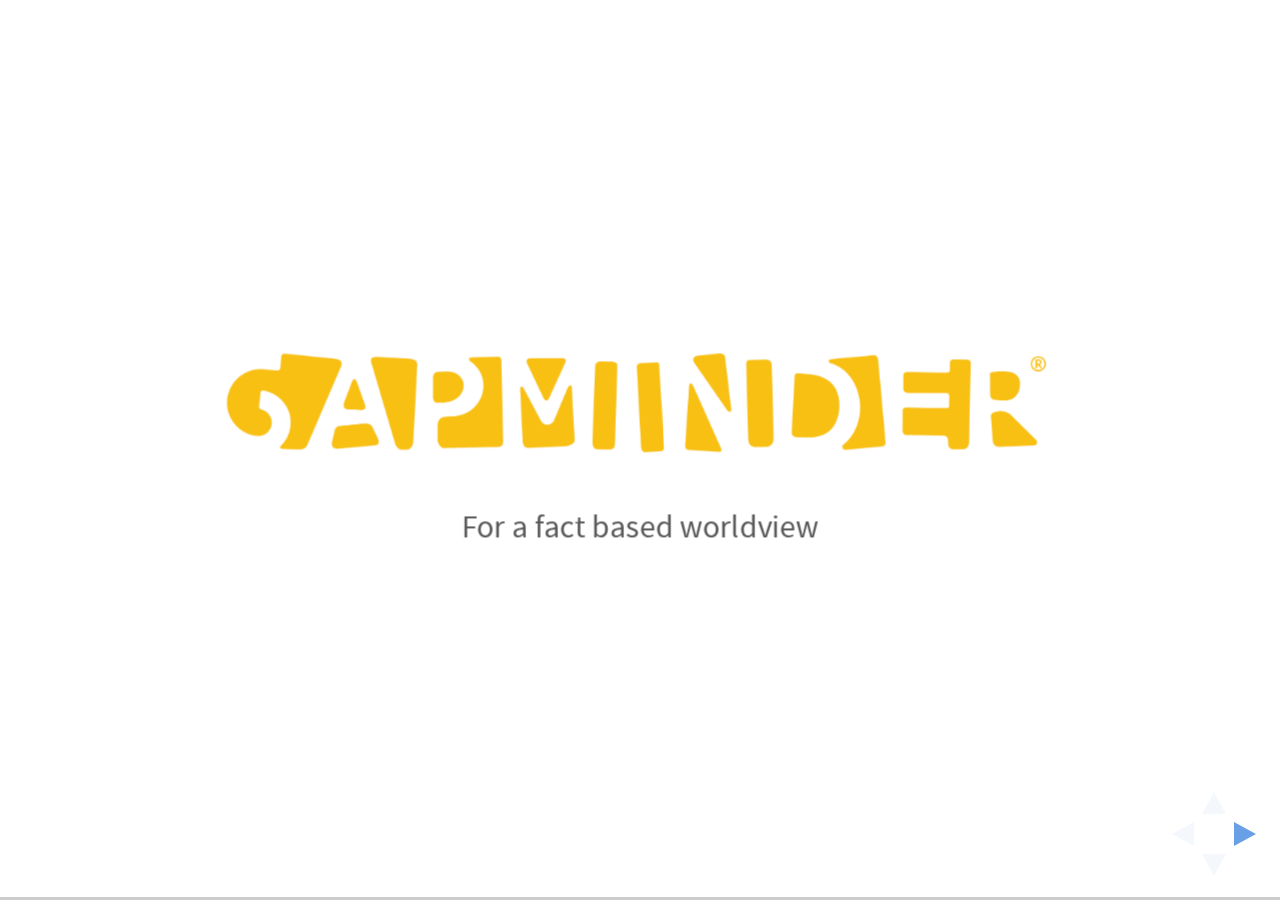
==== commit 1a261938: "Fix sites png" ====
--- a/index.html
+++ b/index.html
@@ -15,9 +15,16 @@
         <link rel="stylesheet" href="lib/vizabi/bubblechart.css">
         <link rel="stylesheet" href="lib/vizabi/popbyage.css">
       
-    
       
-      
+      <style>
+        p.rtl {
+          direction: rtl;
+          text-align: right;
+          margin: 0 0 0 0;
+          padding: 0 0 0 0;
+        }
+        
+      </style>
 
         <!-- Printing and PDF exports -->
         <script>
@@ -61,34 +68,67 @@
                       <tr>
                         <td class="tg-b7b8">swe</td>
                         <td class="tg-b7b8">2015</td>
-                        <td class="tg-b7b8">385</td>
-                        <td class="tg-b7b8">85</td>
-                        <td class="tg-b7b8">3858575</td>
+                        <td class="tg-b7b8">9.78M</td>
+                        <td class="tg-b7b8">82.1</td>
+                        <td class="tg-b7b8">44.9k</td>
                       </tr>
                       <tr>
                         <td class="tg-yw4l">usa</td>
                         <td class="tg-yw4l">2015</td>
-                        <td class="tg-yw4l">583</td>
-                        <td class="tg-yw4l">75</td>
-                        <td class="tg-yw4l">385839</td>
+                        <td class="tg-yw4l">322M</td>
+                        <td class="tg-yw4l">79.1</td>
+                        <td class="tg-yw4l">53.4k</td>
                       </tr>
                       <tr>
                         <td class="tg-b7b8">ger</td>
                         <td class="tg-b7b8">2015</td>
-                        <td class="tg-b7b8">484</td>
-                        <td class="tg-b7b8">84</td>
-                        <td class="tg-b7b8">5894</td>
+                        <td class="tg-b7b8">80.7M</td>
+                        <td class="tg-b7b8">80.8</td>
+                        <td class="tg-b7b8">44.1k</td>
                       </tr>
                       <tr>
                         <td class="tg-yw4l">swe</td>
                         <td class="tg-yw4l">2014</td>
-                        <td class="tg-yw4l">200</td>
-                        <td class="tg-yw4l">85</td>
-                        <td class="tg-yw4l">4839595</td>
-                      </tr>
-                      <tr>
-                        <td class="tg-b7b8">...</td>
-                        <td class="tg-b7b8">...</td>
+                        <td class="tg-yw4l">9.7M</td>
+                        <td class="tg-yw4l">82.1</td>
+                        <td class="tg-yw4l">44k</td>
+                      </tr>
+                      <tr>
+                        <td class="tg-b7b8">...</td>
+                        <td class="tg-b7b8">...</td>
+                        <td class="tg-b7b8">...</td>
+                        <td class="tg-b7b8">...</td>
+                        <td class="tg-b7b8">...</td>
+                      </tr>
+                    </table><br><br>
+
+                    <table class="tg fragment">
+                    <tr>
+                        <th class="tg-y2tu">country</th>
+                        <th class="tg-y2tu">year</th>
+                        <th class="tg-9hbo">co2_pcap</th>
+                      </tr>
+                      <tr>
+                        <td class="tg-b7b8">swe</td>
+                        <td class="tg-b7b8">2013</td>
+                        <td class="tg-b7b8">4.61</td>
+                      </tr>
+                      <tr>
+                        <td class="tg-yw4l">usa</td>
+                        <td class="tg-yw4l">2013</td>
+                        <td class="tg-yw4l">16.4</td>
+                      </tr>
+                      <tr>
+                        <td class="tg-b7b8">ger</td>
+                        <td class="tg-b7b8">2013</td>
+                        <td class="tg-b7b8">9.4</td>
+                      </tr>
+                      <tr>
+                        <td class="tg-yw4l">swe</td>
+                        <td class="tg-yw4l">2012</td>
+                        <td class="tg-yw4l">4.93</td>
+                      </tr>
+                      <tr>
                         <td class="tg-b7b8">...</td>
                         <td class="tg-b7b8">...</td>
                         <td class="tg-b7b8">...</td>
@@ -114,22 +154,22 @@
                         <td class="tg-b7b8">swe</td>
                         <td class="tg-b7b8">Sweden</td>
                         <td class="tg-b7b8">europe</td>
-                        <td class="tg-b7b8">385</td>
-                        <td class="tg-b7b8">85</td>
+                        <td class="tg-b7b8">62</td>
+                        <td class="tg-b7b8">15</td>
                       </tr>
                       <tr>
                         <td class="tg-yw4l">usa</td>
                         <td class="tg-yw4l">United&nbsp;States</td>
                         <td class="tg-yw4l">americas</td>
-                        <td class="tg-yw4l">583</td>
-                        <td class="tg-yw4l">75</td>
+                        <td class="tg-yw4l">39.76</td>
+                        <td class="tg-yw4l">-98.5</td>
                       </tr>
                       <tr>
                         <td class="tg-b7b8">ger</td>
                         <td class="tg-b7b8">Germany</td>
                         <td class="tg-b7b8">europe</td>
-                        <td class="tg-b7b8">484</td>
-                        <td class="tg-b7b8">84</td>
+                        <td class="tg-b7b8">51.5</td>
+                        <td class="tg-b7b8">10.5</td>
                       </tr>
                       <tr>
                         <td class="tg-yw4l">...</td>
@@ -172,6 +212,11 @@
                  <div id="vizabi_entities" class="vizabi"></div>
                 </div>
                 </section>
+
+                <section>
+                    <iframe style="width: 100%; height: 900px;" src="http://127.0.0.1:3858/slides/wdf-lex.html"></iframe>
+                </section>
+
                 <section>
 
                 <div class="demospace">
@@ -236,30 +281,30 @@
                       <tr>
                         <td class="tg-b7b8">swe</td>
                         <td class="tg-b7b8">2015</td>
-                        <td class="tg-b7b8">385</td>
-                        <td class="tg-b7b8">85</td>
-                        <td class="tg-b7b8">3858575</td>
+                        <td class="tg-b7b8">9.78M</td>
+                        <td class="tg-b7b8">82.1</td>
+                        <td class="tg-b7b8">44.9k</td>
                       </tr>
                       <tr>
                         <td class="tg-yw4l">usa</td>
                         <td class="tg-yw4l">2015</td>
-                        <td class="tg-yw4l">583</td>
-                        <td class="tg-yw4l">75</td>
-                        <td class="tg-yw4l">385839</td>
+                        <td class="tg-yw4l">322M</td>
+                        <td class="tg-yw4l">79.1</td>
+                        <td class="tg-yw4l">53.4k</td>
                       </tr>
                       <tr>
                         <td class="tg-b7b8">ger</td>
                         <td class="tg-b7b8">2015</td>
-                        <td class="tg-b7b8">484</td>
-                        <td class="tg-b7b8">84</td>
-                        <td class="tg-b7b8">5894</td>
+                        <td class="tg-b7b8">80.7M</td>
+                        <td class="tg-b7b8">80.8</td>
+                        <td class="tg-b7b8">44.1k</td>
                       </tr>
                       <tr>
                         <td class="tg-yw4l">swe</td>
                         <td class="tg-yw4l">2014</td>
-                        <td class="tg-yw4l">200</td>
-                        <td class="tg-yw4l">85</td>
-                        <td class="tg-yw4l">4839595</td>
+                        <td class="tg-yw4l">9.7M</td>
+                        <td class="tg-yw4l">82.1</td>
+                        <td class="tg-yw4l">44k</td>
                       </tr>
                       <tr>
                         <td class="tg-b7b8">...</td>
@@ -325,22 +370,22 @@
                         <td class="tg-b7b8">swe</td>
                         <td class="tg-b7b8">Sweden</td>
                         <td class="tg-b7b8">europe</td>
-                        <td class="tg-b7b8">385</td>
-                        <td class="tg-b7b8">85</td>
+                        <td class="tg-b7b8">62</td>
+                        <td class="tg-b7b8">15</td>
                       </tr>
                       <tr>
                         <td class="tg-yw4l">usa</td>
                         <td class="tg-yw4l">United&nbsp;States</td>
                         <td class="tg-yw4l">americas</td>
-                        <td class="tg-yw4l">583</td>
-                        <td class="tg-yw4l">75</td>
+                        <td class="tg-yw4l">39.76</td>
+                        <td class="tg-yw4l">-98.5</td>
                       </tr>
                       <tr>
                         <td class="tg-b7b8">ger</td>
                         <td class="tg-b7b8">Germany</td>
                         <td class="tg-b7b8">europe</td>
-                        <td class="tg-b7b8">484</td>
-                        <td class="tg-b7b8">84</td>
+                        <td class="tg-b7b8">51.5</td>
+                        <td class="tg-b7b8">10.5</td>
                       </tr>
                       <tr>
                         <td class="tg-yw4l">...</td>
@@ -665,6 +710,10 @@
                 </div>
 
                 <h2>Multi-dimensionality</h2></section>
+
+                <section>
+                    <iframe style="width: 100%; height: 900px;" src="demo-06-migration.html"></iframe>
+                </section>
                 <section><h1>Translations</h1></section>
                 <section>
 
@@ -729,7 +778,7 @@
                 <div class="tables">
 
                     <h2 style="text-align: left">Concepts</h2>
-                    <small>/lang/nl-nl/ddf--concepts.csv</small>
+                    <small>/lang/ar-SA/ddf--concepts.csv</small>
                     <table class="tg">
                     <tr>
                         <th class="tg-y2tu">concept</th>
@@ -738,28 +787,28 @@
                       </tr>
                       <tr>
                         <td class="tg-b7b8">country</td>
-                        <td class="tg-b7b8">Land</td>
+                        <td class="tg-b7b8"><p class="rtl">الدولة</p></td>
                         <td class="tg-b7b8"></td>
                       </tr>
                       <tr>
                         <td class="tg-yw4l">year</td>
-                        <td class="tg-yw4l">Jaar</td>
-                        <td class="tg-yw4l">Kalenderjaar</td>
+                        <td class="tg-yw4l"><p class="rtl">الوقت</p></td>
+                        <td class="tg-yw4l"><p class="rtl">تقويم سنوي</p></td>
                       </tr>
                       <tr>
                         <td class="tg-b7b8">life_expectancy</td>
-                        <td class="tg-b7b8">Levensverwachting</td>
-                        <td class="tg-b7b8">Verwachte lengte van het leven ...</td>
-                      </tr>
-                      <tr>
+                        <td class="tg-b7b8"><p class="rtl">متوسط العمر المتوقع</p></td>
+                        <td class="tg-b7b8"><p class="rtl">متوسط عدد السنوات التي قد يعيشها طفل حديث الولادة في حال بقيت معدلات وفيات الأطفال الحالية كما هي.</p></td>
+                      </tr>
+                      <tr class="smallertable">
                         <td class="tg-yw4l">gdp_per_capita</td>
-                        <td class="tg-yw4l">Inkomen per persoon</td>
-                        <td class="tg-yw4l">Bruto nationaal product per persoon ...</td>
+                        <td class="tg-yw4l"><p class="rtl">نصيب الفرد من الدخل</p></td>
+                        <td class="tg-yw4l"><p class="rtl">إجمالي الناتج المحلي للفرد معدل حسب اختلاف القوة الشرائية (تعادل القوة الشرائية استناداً إلى برنامج المقارنات الدولية لعام 2011).</p></td>
                       </tr>
                     </table><br><br>
 
                     <h2 style="text-align: left">Entities</h2>
-                    <small>/lang/nl-nl/ddf--entities--geo.csv</small>
+                    <small>/lang/ar-SA/ddf--entities--geo.csv</small>
                     <table class="tg">
                     <tr>
                         <th class="tg-y2tu">geo</th>
@@ -768,25 +817,26 @@
                       </tr>
                       <tr>
                         <td class="tg-b7b8">swe</td>
-                        <td class="tg-b7b8">Zweden</td>
-                        <td class="tg-b7b8">Het Zweedse Koninkrijk</td>
+                        <td class="tg-b7b8"><p class="rtl">السويد</p></td>
+                        <td class="tg-b7b8"><p class="rtl">مملكة السويد</p></td>
                       </tr>
                       <tr>
                         <td class="tg-yw4l">ger</td>
-                        <td class="tg-yw4l">Duitsland</td>
-                        <td class="tg-yw4l">Bondsrepubliek Duitsland</td>
-                      </tr>
-                    </table>
-                </div>
-                </div>
-
-                <h2><a href="http://www.gapminder.org/tools/" target="_blank">Each string concept can have translations</a></h2></section>
+                        <td class="tg-yw4l"><p class="rtl">ألمانيا</p></td>
+                        <td class="tg-yw4l"><p class="rtl">جمهورية ألمانيا الاتحادية</p></td>
+                      </tr>
+                    </table>
+                </div>
+                </div>
+
+                <h4>Translations</h4>
+                <h2>Each string concept can be translated</h2></section>
 
                 <section>
                     <iframe style="width: 100%; height: 900px;" src="demo-07-translations.html"></iframe>
                 </section>
                   
-                <section><h1>DDF is format agnostic</h1></section>
+                <section><h1>DDF and other data formats</h1></section>
                 <section><h1>Data Pipeline</h1></section>
                 <section><div class="demospace" style="position: relative; height: 800px;"><img src="assets/datapipeline.png" style="position: absolute; top:50%; transform: translate(-50%,-50%);"></div><h2>Data Pipeline</h2></section>
                 <section><div class="demospace" style="position: relative; height: 800px;"><img src="assets/data kitchen example.svg" style="position: absolute; top:50%; transform: translate(-50%,-50%); height: 600px;"></div><h4>Data Pipeline</h4><h2>Data kitchen example</h2></section>
@@ -826,7 +876,7 @@
                 <section><img src="assets/co2 recipe.svg" height="800"><h4>Data Pipeline</h4><h2>Recipe diagram</h2></section>
 
                 <section><h1><img src="assets/opennumbers.png" width="210">Open Numbers</h1>Crowd-sourced harmonization of global & local statistics</section>
-                <section><h1>Let's build a fact base together!</h1><br><img src="assets/sites.png"></section>
+                <section><h1>Let's build a fact base together!</h1><br><img src="assets/ddfsites.png"></section>
                 </section>
             </div>
         </div>
@@ -848,11 +898,23 @@
             var ddfcsvReader = new DDFCsvReader.getDDFCsvReaderObject()
             Vizabi.Reader.extend("ddf", ddfcsvReader);
 
+
+            var dpstate = Vizabi.utils.deepClone(gap_sg_state);
+            dpstate.marker.axis_x.scaleType = 'linear';
+            dpstate.marker.axis_x.which = 'gdp_per_capita';
+            dpstate.marker.axis_y.which = 'life_expectancy';
+            dpstate.marker.size.which = 'population';
+            dpstate.marker_colorlegend.hook_geoshape.which = 'foo';
+            dpstate.marker.color.use = 'constant';
+            dpstate.marker.color.which = '_default';
+            dpstate.marker.label.which = 'geo';
+            dpstate.marker_colorlegend.label.which = 'geo';
             Vizabi('BubbleChart', document.getElementById('vizabi'),{
                 data: {
-                  reader: "csv",
-                  path: "data/basic_bubble.csv"
+                  reader: "ddf",
+                  path: "data/presentation_set"
                 },
+                state: dpstate,
                 ui: { presentation: true }
             });
             
@@ -934,6 +996,22 @@
                     })
                 }
             });
+
+            //this function is called by internal iframes
+            function keyCode(event) {
+                if (event.srcElement.nodeName === "INPUT") return;
+                switch (event.which || event.keyCode) {
+                  case 32:
+                    handleKeyPress(event);
+                    break; //space
+                  case 39:
+                    Reveal.next();
+                    break; //arrow-right
+                  case 37:
+                    Reveal.prev();
+                    break; //arrow-left
+                }
+            };
         </script>
     </body>
 </html>
--- a/css/theme/white.css
+++ b/css/theme/white.css
@@ -51,7 +51,7 @@
   display: inline-block;
 }
 .reveal table.tg  {border-collapse:collapse;border-spacing:0;border-color:#ccc; margin: 0; display: inline-block; width: 850px;  z-index: 100; vertical-align: top; }
-.reveal table.tg td{font-family:Arial, sans-serif;font-size:25px;padding:10px 25px;border-style:solid;border-width:1px;overflow:hidden;word-break:normal;border-color:#ccc;color:#333;background-color:#fff;}
+.reveal table.tg td{font-family:Arial, sans-serif;font-size:25px;padding:10px 10px;border-style:solid;border-width:1px;overflow:hidden;word-break:normal;border-color:#ccc;color:#333;background-color:#fff;}
 .reveal table.tg th{font-family:Arial, sans-serif;font-size:25px;font-weight:normal;padding:10px 25px;border-style:solid;border-width:1px;overflow:hidden;word-break:normal;border-color:#ccc;color:#333;background-color:#f0f0f0;}
 .reveal table.tg .tg-y2tu{font-weight:bold;text-decoration:underline;vertical-align:top}
 .reveal table.tg .tg-9hbo{font-weight:bold;vertical-align:top}
